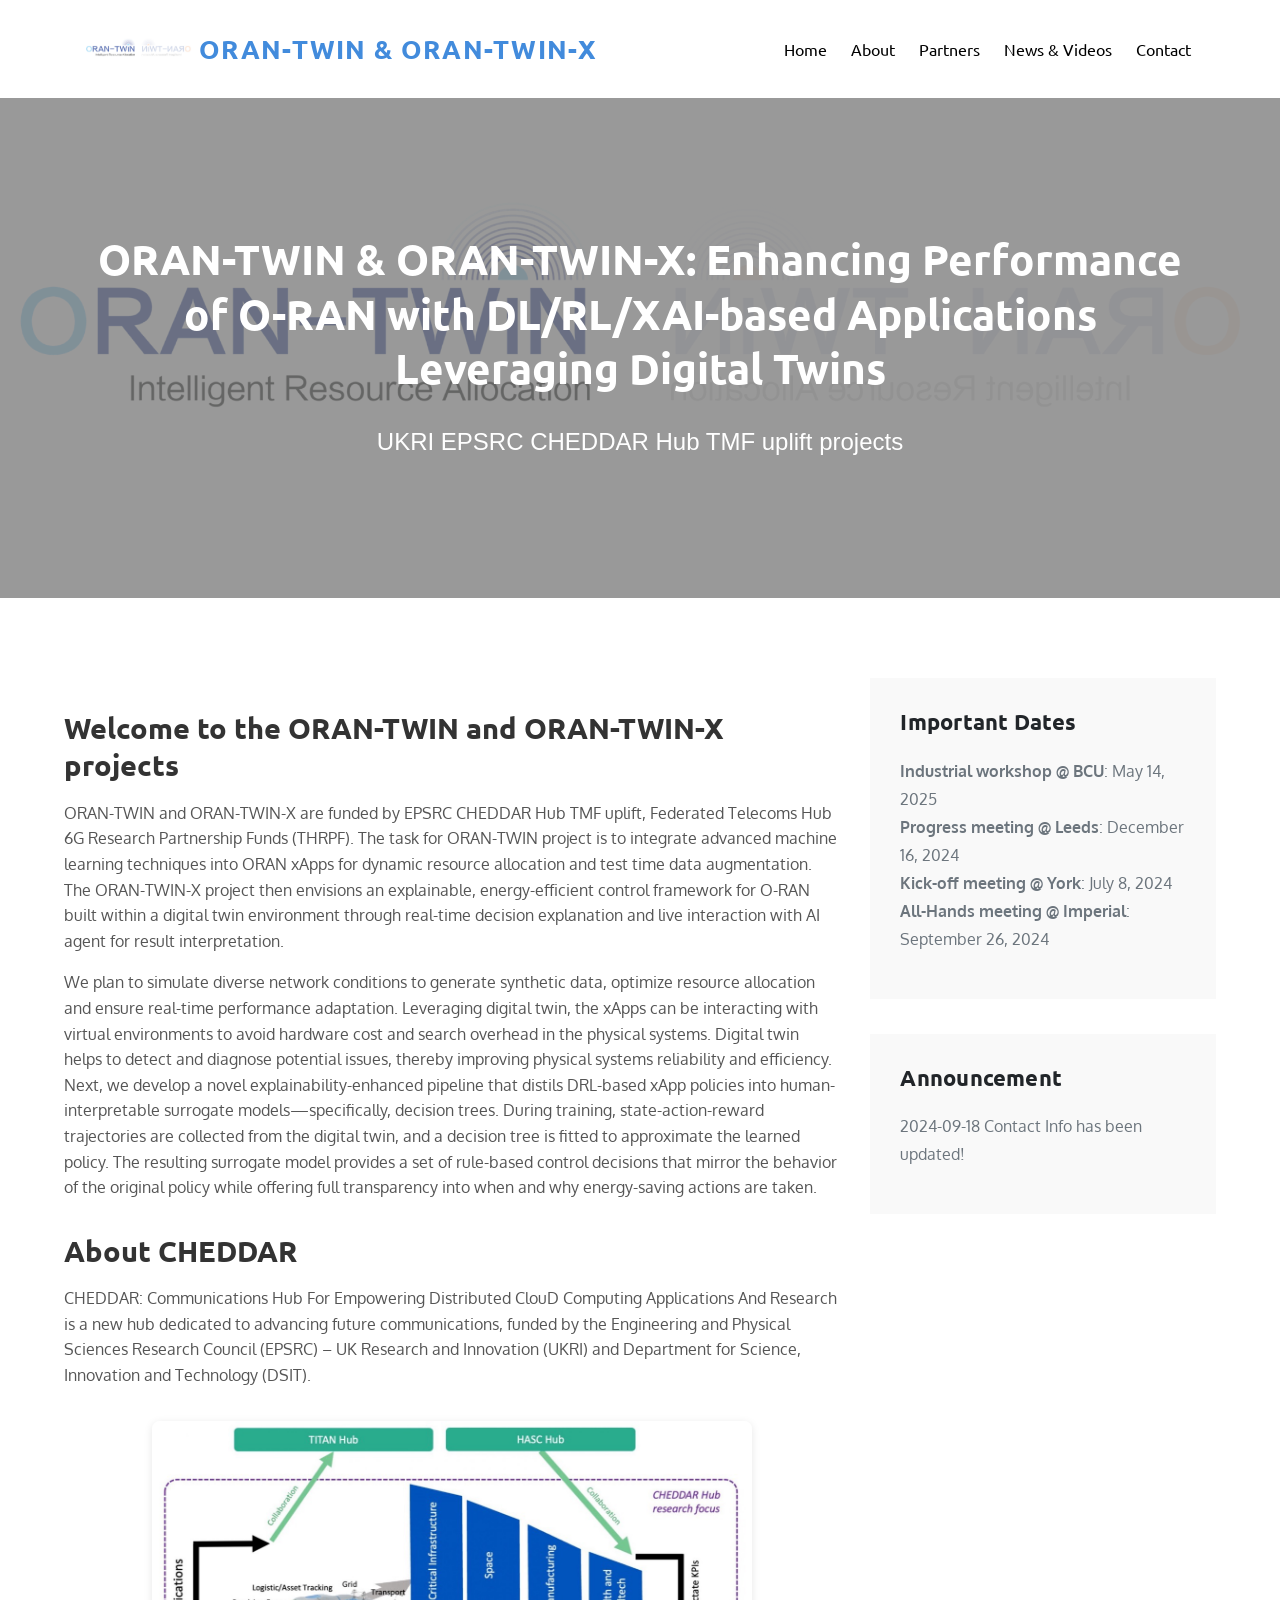
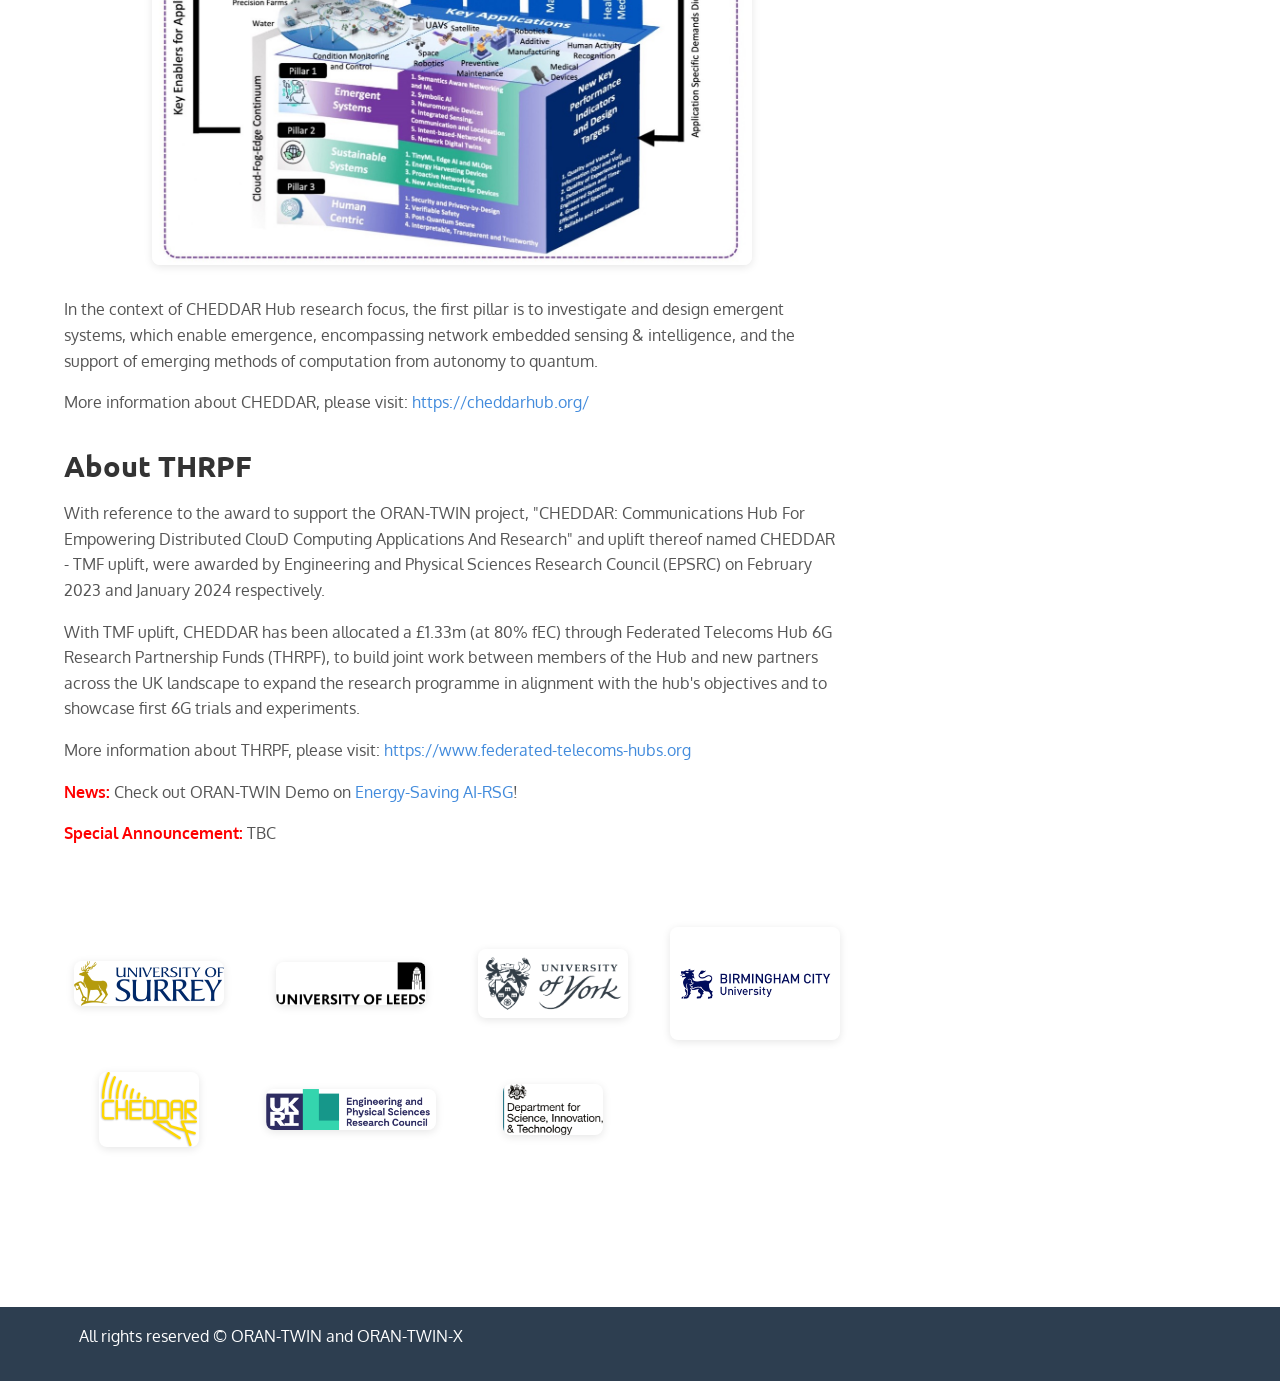
==== index.html @ 0d5f2216 "Update index.html" ====
<!DOCTYPE html>
<html lang="en-US">
<head>
    <meta charset="UTF-8">
    <meta name="viewport" content="width=device-width, initial-scale=1, maximum-scale=5">
    
    <!-- SEO Meta Tags -->
    <title>ORAN-TWIN & ORAN-TWIN-X: Open Radio Access Network Digital Twin Projects</title>
    <meta name="description" content="ORAN-TWIN and ORAN-TWIN-X projects evolve O-RAN performance using DL/RL and XAI based applications with digital twins. Funded by UKRI EPSRC CHEDDAR Hub TMF uplift.">
    <meta name="keywords" content="ORAN-TWIN, ORAN-TWIN-X, O-RAN, Digital Twin, 5G, 6G, Machine Learning, Deep Learning, Explainable AI ">
    <meta name="robots" content="index,follow">
    
    <!-- Open Graph Meta Tags -->
    <meta property="og:title" content="ORAN-TWIN & ORAN-TWIN-X: Open Radio Access Network Digital Twin">
    <meta property="og:description" content="Enhancing Performance of O-RAN with DL/RL and XAI based Applications Leveraging Digital Twins">
    <meta property="og:type" content="website">
    <meta property="og:url" content="https://orantwin.github.io/">
    <meta property="og:image" content="https://orantwin.github.io/images/logo_long.png">
    
    <!-- Twitter Card -->
    <meta name="twitter:card" content="summary_large_image">
    <meta name="twitter:title" content="ORAN-TWIN Project">
    <meta name="twitter:title" content="ORAN-TWIN-X Project">
    <meta name="twitter:description" content="Enhancing Performance of O-RAN with DL/RL and XAI based Applications">
    
    <!-- Preload Critical Resources -->
    <link rel="dns-prefetch" href="https://fonts.googleapis.com">
    <link rel="preload" as="style" href="index_files/styled03b.css">
    
    <!-- Stylesheets -->
    <link rel="stylesheet" href="index_files/style.mind03b.css?ver=5.5.1" media="all">
    <link rel="stylesheet" href="index_files/theme.mind03b.css?ver=5.5.1" media="all">
    <link rel="stylesheet" href="https://fonts.googleapis.com/css?family=Ubuntu:400,500,700|Oxygen:400,700&display=swap" media="all">
    <link rel="stylesheet" href="index_files/all.min1849.css?ver=4.7.0" media="all">
    <link rel="stylesheet" href="index_files/slick-theme.min7db6.css?ver=v2.2.0" media="all">
    <link rel="stylesheet" href="index_files/slick.min.css?ver=v1.8.0" media="all">
    <link rel="stylesheet" href="index_files/blocks.mind03b.css?ver=5.5.1" media="all">
    <link rel="stylesheet" href="index_files/styled03b.css?ver=5.5.1" media="all">
    <link rel="stylesheet" href="css/orantwin-optimized.css" media="all">
    
    <!-- jQuery (load early for dependencies) -->
    <script src="index_files/jquery4a5f.js?ver=1.12.4-wp"></script>
    
    <!-- Custom Styles -->
    <style>
        /* Skip link accessibility */
        .skip-link {
            position: absolute;
            left: -9999px;
            top: 0;
            background: #000;
            color: #fff;
            padding: 1rem 2rem;
            text-decoration: none;
            z-index: 1000;
        }
        
        .skip-link:focus {
            left: 0;
        }
        
        /* Logo grid layout */
        .partner-logos {
            margin: 3rem 0;
        }
        
        .logo-grid {
            display: grid;
            grid-template-columns: repeat(auto-fit, minmax(150px, 1fr));
            gap: 2rem;
            align-items: center;
            justify-items: center;
            padding: 2rem 0;
        }
        
        .logo-grid a {
            display: flex;
            align-items: center;
            justify-content: center;
        }
        
        /* Back to top button */
        .backtotop {
            position: fixed;
            bottom: 20px;
            right: 20px;
            background: #0066cc;
            color: white;
            width: 50px;
            height: 50px;
            border-radius: 50%;
            display: flex;
            align-items: center;
            justify-content: center;
            cursor: pointer;
            transition: opacity 0.3s, transform 0.3s;
            opacity: 0;
            transform: translateY(100px);
            z-index: 1000;
            border: none;
        }
        
        .backtotop.visible {
            opacity: 1;
            transform: translateY(0);
        }
        
        .backtotop:hover {
            background: #0052a3;
            transform: translateY(-5px);
        }
        
        /* Content spacing */
        .entry-content h2 {
            margin-top: 2rem;
            margin-bottom: 1rem;
        }
        
        .entry-content p {
            margin-bottom: 1rem;
            line-height: 1.6;
        }
        
        .entry-content img {
            max-width: 100%;
            height: auto;
        }
        
        /* Mobile responsiveness */
        @media (max-width: 768px) {
            .page-title {
                font-size: 1.5rem !important;
                line-height: 1.3;
            }
            
            .logo-grid {
                grid-template-columns: repeat(2, 1fr);
                gap: 1rem;
            }
            
            .logo-grid img {
                max-width: 100px;
            }
        }
    </style>
</head>

<body class="page-template-default page page-id-58 right-sidebar">
    <div id="page" class="site">
        <a class="skip-link screen-reader-text" href="#content">Skip to content</a>
        
        <!-- Header -->
        <header id="masthead" class="site-header" role="banner">
            <div class="wrapper">
                <div class="site-branding">
                    <div class="site-logo">
                        <img src="images/logo_long_0.png" alt="ORAN-TWIN Logo" height="50">
                    </div>
                    
                    <div id="site-identity">
                        <h1 class="site-title">
                            <a href="index.html" rel="home">ORAN-TWIN & ORAN-TWIN-X</a>
                        </h1>
                    </div>
                </div>
                
<!-- Updated Navigation for all pages -->
<nav id="site-navigation" class="main-navigation" role="navigation" aria-label="Primary Menu">
    <button type="button" class="menu-toggle" aria-label="Toggle navigation menu" aria-expanded="false">
        <span class="icon-bar"></span>
        <span class="icon-bar"></span>
        <span class="icon-bar"></span>
    </button>
    
    <div class="menu-1-container">
        <ul id="primary-menu" class="nav-menu" aria-expanded="false">
            <li class="menu-item">
                <a href="index.html">Home</a>
            </li>
            <li class="menu-item">
                <a href="about.html">About</a>
            </li>
            <li class="menu-item">
                <a href="partners.html">Partners</a>
            </li>
            <li class="menu-item">
                <a href="news.html">News & Videos</a>
            </li>
            <li class="menu-item">
                <a href="contact.html">Contact</a>
            </li>
        </ul>
    </div>
</nav>
            </div>
        </header>
        
        <!-- Main Content -->
        <div id="content" class="site-content">
            <div id="page-site-header" style="background-image: url(images/logo_long.png);">
                <div class="overlay"></div>
                <header class="page-header">
                    <div class="wrapper">
                        <h2 class="page-title">ORAN-TWIN & ORAN-TWIN-X: Enhancing Performance of O-RAN with DL/RL/XAI-based Applications Leveraging Digital Twins</h2>
                        <p style="font-size:24px;color:white; font-family:sans-serif; margin-top: 1rem;">UKRI EPSRC CHEDDAR Hub TMF uplift projects</p>
                    </div>
                </header>
            </div>
            
            <div class="wrapper page-section">
                <div id="primary" class="content-area">
                    <main id="main" class="site-main" role="main">
                        <article id="post-58" class="post-58 page type-page status-publish hentry">
                            <div class="entry-content">
                                <h2><strong>Welcome to the ORAN-TWIN and ORAN-TWIN-X projects</strong></h2>
                                
                                <p>ORAN-TWIN and ORAN-TWIN-X are funded by EPSRC CHEDDAR Hub TMF uplift, Federated Telecoms Hub 6G Research Partnership Funds (THRPF). The task for ORAN-TWIN project is to integrate advanced machine learning techniques into ORAN xApps for dynamic resource allocation and test time data augmentation. The ORAN-TWIN-X project then envisions an explainable, energy-efficient control framework for O-RAN built within a digital twin environment through real-time decision explanation and live interaction with AI agent for result interpretation. </p>
                                
                                <p>We plan to simulate diverse network conditions to generate synthetic data, optimize resource allocation and ensure real-time performance adaptation. Leveraging digital twin, the xApps can be interacting with virtual environments to avoid hardware cost and search overhead in the physical systems. Digital twin helps to detect and diagnose potential issues, thereby improving physical systems reliability and efficiency. Next, we develop a novel explainability-enhanced pipeline that distils DRL-based xApp policies into human-interpretable surrogate models—specifically, decision trees. During training, state-action-reward trajectories are collected from the digital twin, and a decision tree is fitted to approximate the learned policy. The resulting surrogate model provides a set of rule-based control decisions that mirror the behavior of the original policy while offering full transparency into when and why energy-saving actions are taken.</p>
                                
                                <h2><strong>About CHEDDAR</strong></h2>
                                
                                <p>CHEDDAR: Communications Hub For Empowering Distributed ClouD Computing Applications And Research is a new hub dedicated to advancing future communications, funded by the Engineering and Physical Sciences Research Council (EPSRC) – UK Research and Innovation (UKRI) and Department for Science, Innovation and Technology (DSIT).</p>
                                
                                <img src="cheddar/cheddar1.jpg" alt="CHEDDAR Hub Research Focus" loading="lazy" style="display: block; margin: 2rem auto; max-width: 600px; width: 100%; height: auto;">
                                
                                <p>In the context of CHEDDAR Hub research focus, the first pillar is to investigate and design emergent systems, which enable emergence, encompassing network embedded sensing & intelligence, and the support of emerging methods of computation from autonomy to quantum.</p>
                                
                                <p>More information about CHEDDAR, please visit: <a href="https://cheddarhub.org/" target="_blank" rel="noopener noreferrer">https://cheddarhub.org/</a></p>
                                
                                <h2><strong>About THRPF</strong></h2>
                                
                                <p>With reference to the award to support the ORAN-TWIN project, "CHEDDAR: Communications Hub For Empowering Distributed ClouD Computing Applications And Research" and uplift thereof named CHEDDAR - TMF uplift, were awarded by Engineering and Physical Sciences Research Council (EPSRC) on February 2023 and January 2024 respectively.</p>
                                
                                <p>With TMF uplift, CHEDDAR has been allocated a £1.33m (at 80% fEC) through Federated Telecoms Hub 6G Research Partnership Funds (THRPF), to build joint work between members of the Hub and new partners across the UK landscape to expand the research programme in alignment with the hub's objectives and to showcase first 6G trials and experiments.</p>
                                
                                <p>More information about THRPF, please visit: <a href="https://www.federated-telecoms-hubs.org" target="_blank" rel="noopener noreferrer">https://www.federated-telecoms-hubs.org</a></p>
                                
                                <p><span style="color:#FF0000;"><strong>News:</strong></span> Check out ORAN-TWIN Demo on <a href="https://www.youtube.com/watch?v=shP4oSc0MWE">Energy-Saving AI-RSG</a>! </p>
                                
                                <p><span style="color:#FF0000;"><strong>Special Announcement:</strong></span> TBC</p>
                                
                                <!-- Partner Logos -->
                                <section class="partner-logos" aria-label="Partner Organizations and Sponsors">
                                    <div class="logo-grid">
                                        <a href="https://www.surrey.ac.uk/" target="_blank" rel="noopener noreferrer">
                                            <img loading="lazy" src="images/logo_surrey.png" alt="University of Surrey" width="150" height="50">
                                        </a>
                                        <a href="https://www.leeds.ac.uk/" target="_blank" rel="noopener noreferrer">
                                            <img loading="lazy" src="images/logo_leeds.png" alt="University of Leeds" width="150" height="50">
                                        </a>
                                        <a href="https://www.york.ac.uk/" target="_blank" rel="noopener noreferrer">
                                            <img loading="lazy" src="images/logo_york.png" alt="University of York" width="150" height="50">
                                        </a>
                                        <a href="https://www.bcu.ac.uk/" target="_blank" rel="noopener noreferrer">
                                            <img loading="lazy" src="images/logo_bcu.png" alt="Birmingham City University" width="200" height="70">
                                        </a>
                                        <a href="https://cheddarhub.org/" target="_blank" rel="noopener noreferrer">
                                            <img loading="lazy" src="images/logo_cheddar.png" alt="CHEDDAR Hub" width="100" height="30">
                                        </a>
                                        <a href="https://www.ukri.org/councils/epsrc/" target="_blank" rel="noopener noreferrer">
                                            <img loading="lazy" src="images/logo_epsrc.png" alt="EPSRC - Engineering and Physical Sciences Research Council" width="200" height="70">
                                        </a>
                                        <a href="https://www.gov.uk/government/organisations/department-for-science-innovation-and-technology" target="_blank" rel="noopener noreferrer">
                                            <img loading="lazy" src="images/logo_dsit.png" alt="DSIT - Department for Science, Innovation and Technology" width="100" height="30">
                                        </a>
                                    </div>
                                </section>
                            </div>
                        </article>
                    </main>
                </div>
                
                <!-- Sidebar -->
                <aside id="secondary" class="widget-area" role="complementary">
                    <aside id="text-5" class="widget widget_text">
                        <h2 class="widget-title">Important Dates</h2>
                        <div class="textwidget">
                            <p>
                                <strong>Industrial workshop @ BCU</strong>: May 14, 2025<br>
                                <strong>Progress meeting @ Leeds</strong>: December 16, 2024<br>
                                <strong>Kick-off meeting @ York</strong>: July 8, 2024<br>
                                <strong>All-Hands meeting @ Imperial</strong>: September 26, 2024
                            </p>
                        </div>
                    </aside>
                    
                    <aside id="text-6" class="widget widget_text">
                        <h2 class="widget-title">Announcement</h2>
                        <div class="textwidget">
                            <p>2024-09-18 <a href="contact.html">Contact Info</a> has been updated!</p>
                        </div>
                    </aside>
                </aside>
            </div>
        </div>
        
        <!-- Footer -->
        <footer id="colophon" class="site-footer" role="contentinfo">
            <div class="site-info">
                <div class="wrapper">
                    <p class="copy-right">All rights reserved © ORAN-TWIN and ORAN-TWIN-X </p>
                </div>
            </div>
        </footer>
        
        <!-- Back to Top Button -->
        <button class="backtotop" aria-label="Back to top">
            <i class="fas fa-caret-up"></i>
        </button>
    </div>
    
    <!-- Scripts -->
    <script src="index_files/slick.min.js" defer></script>
    <script src="index_files/navigation.min.js" defer></script>
    <script src="index_files/skip-link-focus-fix.min.js" defer></script>
    <script src="index_files/custom.min.js" defer></script>
    <script src="index_files/wp-embed.min.js" defer></script>
    
    <!-- Back to Top functionality -->
    <script>
        // Show/hide back to top button
        window.addEventListener('scroll', function() {
            const backToTop = document.querySelector('.backtotop');
            if (window.scrollY > 300) {
                backToTop.classList.add('visible');
            } else {
                backToTop.classList.remove('visible');
            }
        });
        
        // Scroll to top on click
        document.querySelector('.backtotop').addEventListener('click', function() {
            window.scrollTo({ top: 0, behavior: 'smooth' });
        });
    </script>
</body>
</html>
---- index_files/styled03b.css ----
/*
Theme Name: Creativ University
Theme URI: http://creativthemes.com/downloads/creativ-university/
Author: Creativ Themes
Author URI: http://creativthemes.com/
Description: Creativ University is a clean and modern designed pure responsive WordPress theme. Creativ University is one stop solution for any university or educational institutions. Manage your students, organize lessons, create e-learning network and more. This theme is great for Education Institute, Events, Courses and even Learning Management System.
Version: 1.4
Requires PHP: 5.6
Tested up to: 5.5
License: GNU General Public License v2 or later
License URI: http://www.gnu.org/licenses/gpl-2.0.html
Text Domain: creativ-university
Tags: translation-ready, custom-background, theme-options, custom-menu, threaded-comments, featured-images, footer-widgets, left-sidebar, editor-style, right-sidebar, full-width-template, two-columns, custom-colors, custom-header, custom-logo, blog, entertainment, portfolio

This theme, like WordPress, is licensed under the GPL.
Use it to make something cool, have fun, and share what you've learned with others.

Creativ University is based on Underscores http://underscores.me/, (C) 2012-2016 Automattic, Inc.
Underscores is distributed under the terms of the GNU GPL v2 or later.

Normalizing styles have been helped along thanks to the fine work of
Nicolas Gallagher and Jonathan Neal http://necolas.github.io/normalize.css/
*/

/*--------------------------------------------------------------
>>> TABLE OF CONTENTS:
----------------------------------------------------------------
# Normalize
# Typography
# Elements
# Forms
# Navigation
    ## Links
    ## Menus
# Accessibility
# Alignments
# Clearings
# Widgets
# Content
    ## Posts and pages
    ## Comments
# Infinite scroll
# Layouts and Titles
# Media
    ## Captions
    ## Galleries
# Social Icons
# Breadcrumb List
# Homepage Sections
    ## Featured Slider Section
    ## Featured faq Section
    ## Featured Services Section
    ## Projects Section
    ## Partners Logo Section
    ## Latest News Section
# Footer
# Responsive

--------------------------------------------------------------*/

/*--------------------------------------------------------------
# Normalize
--------------------------------------------------------------*/
html {
    font-family: sans-serif;
    -webkit-text-size-adjust: 100%;
    -ms-text-size-adjust:     100%;
}

body {
    margin: 0;
    font-family: 'Oxygen', sans-serif;
    font-weight: 400;
}

#content {
    position: relative;
}

.boxed-layout,
.frame-layout {
    background-color: #eee;
}

.boxed-layout #page {
    max-width: 1600px;
    width: 90%;
    margin: 0 auto;
    background-color: #fff;
}

.frame-layout #page {
    max-width: 1600px;
    width: 90%;
    margin: 50px auto;
    background-color: #1a1a1a;
}

article,
aside,
details,
figcaption,
figure,
footer,
header,
main,
menu,
nav,
section,
summary {
    display: block;
}

audio,
canvas,
progress,
video {
    display: inline-block;
    vertical-align: baseline;
}

audio:not([controls]) {
    display: none;
    height: 0;
}

[hidden],
template {
    display: none;
}

a {
    background-color: transparent;
}

abbr[title] {
    border-bottom: 1px dotted;
}

b,
strong {
    font-weight: bold;
}

dfn {
}

h1 {
    font-size: 52px;
}

h2 {
    font-size: 42px;
}

h3 {
    font-size: 26px;
}

h4 {
    font-size: 20px;
}

h5 {
    font-size: 18px;
}

h6 {
    font-size: 14px;
}

h1,
h2,
h3,
h4,
h5,
h6 {
    clear: both;
    color: #404040;
    margin: 16px 0;
    line-height: 1.3;
    font-weight: 400;
    font-family: 'Ubuntu', sans-serif;
}

mark {
    background: #ff0;
    color: #111;
}

small {
    font-size: 80%;
}

sub,
sup {
    font-size: 75%;
    line-height: 0;
    position: relative;
    vertical-align: baseline;
}

sup {
    top: -0.5em;
}

sub {
    bottom: -0.25em;
}

img {
    border: 0;
}

figure {
    margin: 1em 40px;
}

hr {
    box-sizing: content-box;
    height: 0;
}

pre {
    overflow: auto;
}

code,
kbd,
pre,
samp {
    font-family: monospace, monospace;
    font-size: 1em;
}

button,
input,
optgroup,
select,
textarea {
    color: inherit;
    font: inherit;
    margin: 0;
}

button {
    overflow: visible;
}

button,
select {
    text-transform: none;
}

button,
html input[type="button"],
input[type="reset"],
input[type="submit"] {
    -webkit-appearance: button;
    cursor: pointer;
}

button[disabled],
html input[disabled] {
    cursor: default;
}

button::-moz-focus-inner,
input::-moz-focus-inner {
    border: 0;
    padding: 0;
}

input {
    line-height: normal;
}

input[type="checkbox"],
input[type="radio"] {
    box-sizing: border-box;
    padding: 0;
}

input[type="number"]::-webkit-inner-spin-button,
input[type="number"]::-webkit-outer-spin-button {
    height: auto;
}

input[type="search"]::-webkit-search-cancel-button,
input[type="search"]::-webkit-search-decoration {
    -webkit-appearance: none;
}

fieldset {
    border: 1px solid #c0c0c0;
    margin: 0 2px;
    padding: 0.35em 0.625em 0.75em;
}

legend {
    border: 0;
    padding: 0;
}

textarea {
    overflow: auto;
}

optgroup {
    font-weight: bold;
}

table {
    border-collapse: collapse;
    border-spacing: 0;
}

#wp-calendar {
    display: table;
    width: 100%;
    margin-bottom: 0;
}
tbody {
    text-align: left;
}

tr {
    border: 1px solid #aaa;
}

td,
th {
    padding: 5px;
    font-weight: 400;
}

td#next {
    text-align: right;
}
/*--------------------------------------------------------------
# Typography
--------------------------------------------------------------*/
body,
button,
input,
select,
textarea {
    color: #6c757d;
    font-size: 16px;
    line-height: 28px;
    word-wrap: break-word;
}
p {
    margin: 0 0 1em;
}
dfn,
cite,
em,
i {
}

blockquote {
    margin: 0 1.5em;
}

address {
    margin: 0 0 1.5em;
}

pre {
    background: #eee;
    font-family: "Courier 10 Pitch", Courier, monospace;
    font-size: 15px;
    font-size: 0.9375rem;
    line-height: 1.6;
    margin-bottom: 1.6em;
    max-width: 100%;
    overflow: auto;
    padding: 1.6em;
}

code,
kbd,
tt,
var {
    font-family: Monaco, Consolas, "Andale Mono", "DejaVu Sans Mono", monospace;
    font-size: 15px;
    font-size: 0.9375rem;
}

abbr,
acronym {
    border-bottom: 1px dotted #666;
    cursor: help;
}

mark,
ins {
    background: #fff9c0;
    text-decoration: none;
}

big {
    font-size: 125%;
}

/*--------------------------------------------------------------
# Elements
--------------------------------------------------------------*/
html {
    box-sizing: border-box;
}

*,
*:before,
*:after { /* Inherit box-sizing to make it easier to change the property for components that leverage other behavior; see http://css-tricks.com/inheriting-box-sizing-probably-slightly-better-best-practice/ */
    box-sizing: inherit;
}

body {
    background: #fff; /* Fallback for when there is no custom background color defined. */
    overflow-x: hidden;
}

blockquote {
    font-size: 18px;
    line-height: 35px;
    position: relative;
    margin: 0;
}
blockquote.alignright {
    padding-right: 0;
    margin-bottom: 14px;
}

hr {
    background-color: #ccc;
    border: 0;
    height: 1px;
    margin-bottom: 1.5em;
}

ul,
ol {
    margin: 0;
    padding-left: 1.5em;
}

ul {
    list-style: disc;
}

ol {
    list-style: decimal;
}

li > ul,
li > ol {
    margin-bottom: 0;
    margin-left: 0.5em;
}

dt {
    font-weight: bold;
    margin-bottom: 1em;
}

dd {
    margin: 0 1.5em 1.5em;
}

img {
    height: auto; /* Make sure images are scaled correctly. */
    max-width: 100%; /* Adhere to container width. */
    vertical-align: middle;
}

figure {
    margin: 0; /* Extra wide images within figure tags don't overflow the content area. */
}

table {
    margin: 0 0 1.5em;
    width: 100%;
    display: inline-block;
}

/*--------------------------------------------------------------
# Forms
--------------------------------------------------------------*/
button,
input[type="button"],
input[type="reset"],
input[type="submit"] {
    color: #fff;
    display: inline-block;
    font-size: 14px;
    font-weight: 500;
    padding: 8px 25px;
    position: relative;
    background-color: #428bdc;
    border: 2px solid #428bdc;
    z-index: 1;
    text-transform: uppercase;
    font-family: 'Ubuntu', sans-serif;
    -webkit-transition: all 0.3s ease-in-out;
    -moz-transition: all 0.3s ease-in-out;
    -ms-transition: all 0.3s ease-in-out;
    -o-transition: all 0.3s ease-in-out;
    transition: all 0.3s ease-in-out;
}

button:hover,
input[type="button"]:hover,
input[type="reset"]:hover,
input[type="submit"]:hover {
    color: #fff;
    background-color: #000;
    border-color: #000;
}

button:focus,
input[type="button"]:focus,
input[type="reset"]:focus,
input[type="submit"]:focus,
button:active,
input[type="button"]:active,
input[type="reset"]:active,
input[type="submit"]:active {
    color: #fff;
    background-color: #000;
    border-color: #000;
    outline: thin dotted #000;
}

input[type="text"],
input[type="email"],
input[type="url"],
input[type="password"],
input[type="search"],
input[type="number"],
input[type="tel"],
input[type="range"],
input[type="date"],
input[type="month"],
input[type="week"],
input[type="time"],
input[type="datetime"],
input[type="datetime-local"],
input[type="color"],
textarea {
    color: #6c757d;
    border: 1px solid #ebebeb;
    background-color: #f9f9f9;
    border-radius: 0;
    padding: 12px;
}

select {
    border: 1px solid #ccc;
}

input[type="text"]:focus,
input[type="email"]:focus,
input[type="url"]:focus,
input[type="password"]:focus,
input[type="search"]:focus,
input[type="number"]:focus,
input[type="tel"]:focus,
input[type="range"]:focus,
input[type="date"]:focus,
input[type="month"]:focus,
input[type="week"]:focus,
input[type="time"]:focus,
input[type="datetime"]:focus,
input[type="datetime-local"]:focus,
input[type="color"]:focus,
textarea:focus {
    color: #6c757d;
    outline: thin dotted;
}

textarea {
    width: 100%;
}
#respond input[type="checkbox"] {
    min-height: auto;
    height: auto;
    float: left;
    margin-right: 10px;
    width: auto;
}
#respond .comment-form-cookies-consent label {
    display: table;
    margin: 0;
    line-height: 1;
}
#commentform .comment-form-cookies-consent {
    clear: both;
    display: inline-block;
    width: 100%;
    margin-top: 25px;
    margin-bottom: 0;
}
p.form-submit {
    clear: both;
    display: inline-block;
    position: relative;
}
.comment-notes {
    font-size: 14px;
    margin-top: 0;
}
#respond label {
    margin-bottom: 15px;
    display: block;
}
#respond input[type="text"],
#respond input[type="email"],
#respond input[type="url"] {
    width: 100%;
}
#commentform p {    
    margin-bottom: 21px;
}
#commentform p.comment-form-comment {
    margin-bottom: 0;
}
#commentform p.form-submit {
    margin: 21px 0 0;
}
#comments {
    margin: 60px 0 0;
}
#respond {
    margin-top: 50px;
}
.logged-in-as a {
    color: #428bdc;
}
.logged-in-as a:hover,
.logged-in-as a:focus {
    color: #000;
}
/*--------------------------------------------------------------
# Navigation
--------------------------------------------------------------*/
/*--------------------------------------------------------------
## Links
--------------------------------------------------------------*/
a {
    color: #428bdc;
    text-decoration: none;
}

a:hover,
a:focus,
a:active {
    color: #000;
}

a:focus {
    outline: thin dotted;
}

/*--------------------------------------------------------------
## Menus
--------------------------------------------------------------*/
#top-bar {
    padding: 5px 0;
    background-color: #428bdc;
}
#top-bar .widget {
    text-align: center;
    margin-bottom: 0;
    font-size: 16px;
}
#top-bar .widget + .widget {
    margin-top: 15px;
}
.widget_address_block ul {
    list-style: none;
    margin: 0;
    padding: 0;
}
.widget_address_block ul li {
    display: inline-block;
}
.widget_address_block ul li i {
    margin-right: 8px;
}
#top-bar .widget_address_block ul li {
    color: #fff;
    margin-right: 30px;
    font-family: 'Ubuntu', sans-serif;
}
#top-bar .widget_address_block ul li a {
    color: #fff;
}
#top-bar .widget_address_block ul li a:hover,
#top-bar .widget_address_block ul li a:focus {
    opacity: 0.8;
}
#top-bar .widget ul li:not(:last-child) {
    margin-bottom: 0;
}
#masthead {
    padding: 20px 0;
    position: relative;
    z-index: 3000;
    background-color: #fff;
    -webkit-transition: all 0.3s ease-in-out;
    -moz-transition: all 0.3s ease-in-out;
    -ms-transition: all 0.3s ease-in-out;
    -o-transition: all 0.3s ease-in-out;
    transition: all 0.3s ease-in-out;
}
.site-branding {
    float: left;
    padding: 10px 0;
    display: flex;
    align-items: center;
    justify-content: center;
    -webkit-transition: all 0.3s ease-in-out;
    -moz-transition: all 0.3s ease-in-out;
    -ms-transition: all 0.3s ease-in-out;
    -o-transition: all 0.3s ease-in-out;
    transition: all 0.3s ease-in-out;
}
.site-logo, 
#site-identity {
    display: inline-block;
    vertical-align: middle;
}
.site-title {
    font-size: 26px;
    margin: 0;
    font-weight: 600;
    letter-spacing: 0.05em;
    line-height: 1.3;
    font-family: 'Ubuntu', sans-serif;
}
.site-title a {
    color: #428bdc;
    -webkit-transition: all 0.3s ease-in-out;
    -moz-transition: all 0.3s ease-in-out;
    -ms-transition: all 0.3s ease-in-out;
    -o-transition: all 0.3s ease-in-out;
    transition: all 0.3s ease-in-out;
}
.site-title a:hover,
.site-title a:focus {
    opacity: 0.8;
}
.site-description {
    margin: 0;
    line-height: 1.3;
    color: #444;
    letter-spacing: 0.05em;
    font-family: 'Ubuntu', sans-serif;
}
.site-logo a {
    display: block;
    margin-right: 15px;
}
.site-logo img {
    max-height: 38px;
    width: auto;
}
.main-navigation {
    display: block;
    position: relative;
    float: right;
}
.main-navigation ul ul {
    background-color: #fff;
    text-align: left;
    padding: 0;
}
.main-navigation ul ul li a {
    padding: 15px;
}
.main-navigation ul ul a:after {
    float: right;
}
.main-navigation ul {
    display: none;
    list-style: none;
    margin: 0;
    padding-left: 0;
}
.main-navigation li {
    position: relative;
}
.main-navigation ul.nav-menu > li > a {
    color: #000;
}
.main-navigation ul.nav-menu > li:hover > a,
.main-navigation ul.nav-menu > li.focus > a,
.main-navigation ul.nav-menu > li > a:hover,
.main-navigation ul.nav-menu > li > a:focus {
    color: #428bdc;
}
.main-navigation form.search-form input {
    background-color: #111;
    border-color: #111;
    color: #111;
    font-weight: 400;
}
.main-navigation a {
    display: block;
    color: #000;
    font-size: 16px;
    font-weight: 400;
    padding: 15px 10px;
    font-family: 'Ubuntu', sans-serif;
    -webkit-transition: all 0.1s ease-in-out;
    -moz-transition: all 0.1s ease-in-out;
    -ms-transition: all 0.1s ease-in-out;
    -o-transition: all 0.1s ease-in-out;
    transition: all 0.1s ease-in-out;
}
.main-navigation ul ul {
    float: left;
    position: absolute;
    top: 100%;
    left: -999em;
    z-index: 99999;
}
.main-navigation ul ul ul {
    left: -999em;
    top: 0;
}
.main-navigation ul ul a {
    width: 225px;
}
.main-navigation ul.nav-menu .current_page_item > a,
.main-navigation ul.nav-menu .current-menu-item > a,
.main-navigation ul.nav-menu .current_page_ancestor > a,
.main-navigation ul.nav-menu .current-menu-ancestor > a {
    color: #428bdc;
}
.main-navigation ul#primary-menu > li:before {
    background-color: #428bdc;
    color: #fff;
    width: 46px;
    height: 46px;
    line-height: 46px;
    display: inline-block;
    text-align: center;
    border-radius: 50%;
}
.main-navigation ul#primary-menu ul li:before {
    display: none;
}
form.search-form {
    width: 100%;
    max-width: 100%;
    position: relative;
}
.main-navigation form.search-form {
    min-width: 320px;
}
input.search-field {
    height: 45px;
    border-radius: 0;
    padding: 0 50px 0 15px;
    width: 100%;
}
.menu-toggle {
    border-radius: 0;
    font-size: 16px;
    margin: auto;
    display: block;
    height: 80px;
    position: relative;
    background-color: transparent;
    min-width: 64px;
    border: none;
    margin-right: -15px;
}
.menu-toggle:hover {
    background-color: transparent;
}
.menu-toggle:focus {
    background-color: #428bdc;
}
.menu-toggle:focus span {
    background-color: #fff;
}
.menu-toggle span {
    width: 30px;
    height: 2px;
    display: block;
    background-color: #000;
    margin: 7px 0;
}
.menu-label {
    float: right;
    color: #111;
    padding: 7px 0 0 10px;
    display: none;
}
button.dropdown-toggle {
    padding: 0;
    position: absolute;
    top: 0;
    right: 0;
    z-index: 10;
    background-color: transparent;
    color: #000;
    border: none;
    width: 45px;
    height: 57px;
    line-height: 50px;
    border-radius: 0;
}
button.dropdown-toggle.active i {
    transform: rotate(-180deg);
    transform-origin: center;
}
.site-main .comment-navigation,
.site-main .posts-navigation,
.site-main .post-navigation {
    margin: 0;
    overflow: hidden;
}
.nav-links .nav-previous a:before,
.nav-links .nav-next a:after {
    content: "\f0d9";
    font-family: 'Font Awesome 5 Free';
    font-weight: 900;
    margin-right: 10px;
    font-size: 18px;
    position: relative;
    top: 1px;
}
.nav-links .nav-next a:after {
    content: "\f0da";
    margin-left: 10px;
    margin-right: 0;
}
.comment-navigation .nav-previous,
.posts-navigation .nav-previous,
.post-navigation .nav-previous {
    float: left;
    width: 50%;
    position: relative;
    text-align: left;
}

.comment-navigation .nav-next,
.posts-navigation .nav-next,
.post-navigation .nav-next {
    float: right;
    text-align: right;
    width: 50%;
    position: relative;
}
.post-navigation a, 
.posts-navigation a {
    font-weight: 400;
    display: block;
    color: #212529;
}
.post-navigation a:hover, 
.posts-navigation a:hover,
.post-navigation a:focus, 
.posts-navigation a:focus {
    color: #428bdc;
}
.post-navigation, 
.posts-navigation {
    padding: 0;
    position: relative;
}
.pagination .page-numbers,
.pagination .page-numbers.dots:hover,
.pagination .page-numbers.dots:focus {
    text-align: center;
    line-height: 35px;
    width: 35px;
    height: 35px;
    display: inline-block;
    margin-right: 5px;
    color: #428bdc;
    background-color: #ffe2cf;
}
.pagination .page-numbers.current,
.pagination .page-numbers:hover,
.pagination .page-numbers:focus {
    color: #fff;
    background-color: #428bdc;
}
.pagination .page-numbers.prev,
.pagination .page-numbers.next {
    margin-right: 25px;
    width: auto;
    height: auto;
    position: relative;
    top: 2px;
    background-color: transparent;
    color: #428bdc;
}
.pagination .page-numbers.prev:hover, 
.pagination .page-numbers.next:hover,
.pagination .page-numbers.prev:focus, 
.pagination .page-numbers.next:focus {
    color: #111;
    background-color: transparent;
}
.pagination .page-numbers.next {
    margin-left: 18px;
    margin-right: 0;
    background-color: transparent;
}
.nav-previous span {
    padding-left: 30px;
    float: left;
    text-align: left;
}
.nav-next span {
    padding-right: 30px;
    float: right;
    text-align: right;
}
.post-navigation span,
.posts-navigation span {
    display: table;
}
/*--------------------------------------------------------------
# Accessibility
--------------------------------------------------------------*/
/* Text meant only for screen readers. */
.screen-reader-text {
    clip: rect(1px, 1px, 1px, 1px);
    position: absolute !important;
    height: 1px;
    width: 1px;
    overflow: hidden;
    word-wrap: normal !important; /* Many screen reader and browser combinations announce broken words as they would appear visually. */
}

.screen-reader-text:focus {
    background-color: #f1f1f1;
    border-radius: 3px;
    box-shadow: 0 0 2px 2px rgba(0, 0, 0, 0.6);
    clip: auto !important;
    color: #21759b;
    display: block;
    font-size: 14px;
    font-size: 0.875rem;
    font-weight: bold;
    height: auto;
    left: 5px;
    line-height: normal;
    padding: 15px 23px 14px;
    text-decoration: none;
    top: 5px;
    width: auto;
    z-index: 100000; /* Above WP toolbar. */
}

/* Do not show the outline on the skip link target. */
#content[tabindex="-1"]:focus {
    outline: 0;
}

/*--------------------------------------------------------------
# Alignments
--------------------------------------------------------------*/
.alignleft {
    display: inline;
    float: left;
    margin-right: 1.5em;
}

.alignright {
    display: inline;
    float: right;
    margin-left: 1.5em;
}

.aligncenter {
    clear: both;
    display: block;
    margin-left: auto;
    margin-right: auto;
}

/*--------------------------------------------------------------
# Clearings
--------------------------------------------------------------*/
.clear:before,
.clear:after,
.entry-content:before,
.entry-content:after,
.comment-content:before,
.comment-content:after,
.site-header:before,
.site-header:after,
.site-content:before,
.site-content:after,
.site-footer:before,
.site-footer:after,
.footer-widgets-area:before,
.footer-widgets-area:after,
.wrapper:before,
.wrapper:after,
#latest-posts article:before,
#latest-posts article:after,
.widget:before,
.widget:after,
.posts-wrapper:before,
.posts-wrapper:after,
.services-items-wrapper:before,
.services-items-wrapper:after {
    content: "";
    display: table;
    table-layout: fixed;
}

.clear:after,
.entry-content:after,
.comment-content:after,
.site-header:after,
.site-content:after,
.site-footer:after,
.footer-widgets-area:before,
.footer-widgets-area:after,
.wrapper:before,
.wrapper:after,
#latest-posts article:before,
#latest-posts article:after,
.widget:before,
.widget:after,
.posts-wrapper:before,
.posts-wrapper:after,
#author-section:before,
#author-section:after,
.services-items-wrapper:before,
.services-items-wrapper:after {
    clear: both;
}

/*--------------------------------------------------------------
# Widgets
--------------------------------------------------------------*/
.widget {
    margin: 0 0 1.3em;
}
.widget:last-child {
    margin-bottom: 0;
}
#colophon .widget {
    margin: 0 0 40px;
}
#colophon .widget.widget_text {
    margin-bottom: 20px;
}
#colophon .widget:last-child {
    margin-bottom: 0;
}

/* Make sure select elements fit in widgets. */
.widget select {
    max-width: 100%;
    padding: 10px;
    border: none;
    width: 100%;
    max-width: 300px;
}

.widget input {
    height: 40px;
    border-radius: 0;
    padding: 0 15px;
    border: none;
}

form.search-form button.search-submit {
    height: 45px;
    line-height: 30px;
    position: absolute;
    right: 0;
    top: 0;
    background-color: transparent;
    border: none;
    width: 45px;
    border-radius: 0;
    padding: 0;
}
.widget_search form.search-form button.search-submit {
    width: 50px;
    color: #fff;
    background-color: #428bdc;
    font-size: 16px;
    line-height: 1;
    height: 50px;
    padding: 0;
    -webkit-transition: all 0.3s ease-in-out;
    -moz-transition: all 0.3s ease-in-out;
    -ms-transition: all 0.3s ease-in-out;
    -o-transition: all 0.3s ease-in-out;
    transition: all 0.3s ease-in-out;
}
.widget_search form.search-form button.search-submit:hover,
.widget_search form.search-form button.search-submit:focus {
    background-color: #428bdc;
}
.widget_search form.search-form input[type="search"] {
    padding: 0 55px 0 15px;
    height: 50px;
    background-color: #fff;
    color: #000;
    border: none;
}
.widget_search form.search-form input[type="search"]:focus {
    border-color: #428bdc;
}
form.search-form {
    position: relative;
}

form.search-form input {
    width: 100%;
    padding: 0 40px 0 15px;
    font-weight: 300;
}

#wp-calendar tbody td {
    text-align: center;
}

#wp-calendar caption {
    margin-bottom: 15px;
    font-weight: 600;
}

.widget-title {
    font-size: 18px;
    margin: 0 0 32px;
    color: #fff;
}

.widget li:not(:last-child) {
    margin-bottom: 10px;
}

.widget_instagram ul {
    list-style: none;
    margin: -5px;
    padding: 0;
}
.widget.widget_instagram li {
    margin: 0;
    padding: 5px;
}
.widget_instagram .col-1 li {
    width: 100%;
    float: none;
}
.widget_instagram .col-2 li {
    width: 50%;
    float: left;
}
.widget_instagram .col-3 li {
    width: 33.33%;
    float: left;
}
.widget_instagram .col-4 li {
    width: 25%;
    float: left;
}
.widget_instagram .col-5 li {
    width: 20%;
    float: left;
}
.widget_instagram li img {
    width: 100%;
}
#secondary .widget-title,
#secondary .widgettitle {
    font-size: 22px;
    font-weight: 600;
    margin-bottom: 20px;
    color: #212529;
    letter-spacing: 0.01em;
}
#secondary a {
    color: #6c757d;
    font-weight: 400;
}
#secondary a:hover,
#secondary a:focus {
    color: #428bdc;
}
#secondary .widget:not(:last-child) {
    margin-bottom: 35px;
}
#secondary .widget {
    background-color: #f9f9f9;
    padding: 30px;
}
.jetpack_subscription_widget form {
    position: relative;
}
.jetpack_subscription_widget input[type="email"] {
    width: 100%;
    min-height: 65px;
    padding: 15px 160px 15px 20px;
    background-color: #e7f4fb;
    border-color: #e7f4fb;
}
.jetpack_subscription_widget input[type="submit"] {
    min-width: 100px;
    text-align: center;
    background-color: #0287d2;
    border-radius: 0;
    min-height: 50px;
    padding: 11px 30px;
    position: absolute;
    top: 0;
    right: 0;
    font-weight: 500;
    font-size: 14px;
    border: none;
    -webkit-transition: all 0.3s ease-in-out;
    -moz-transition: all 0.3s ease-in-out;
    -ms-transition: all 0.3s ease-in-out;
    -o-transition: all 0.3s ease-in-out;
    transition: all 0.3s ease-in-out;
}
.jetpack_subscription_widget input[type="submit"]:hover,
.jetpack_subscription_widget input[type="submit"]:focus {
    background-color: #428bdc;
}
.jetpack_subscription_widget #subscribe-text {
    display: inline-block;
}
.jetpack_subscription_widget #subscribe-text p {
    margin-top: 0;
    line-height: 25px;
}
.jetpack_subscription_widget #subscribe-submit {
    display: inline-block;
    margin: 0;
    position: relative;
}
.widget_popular_post ul,
.widget_latest_post ul {
    padding: 0;
    margin: 0;
    list-style: none;
    clear: both;
    display: table;
}
.widget.widget_popular_post ul li,
.widget.widget_latest_post ul li {
    clear: both;
    margin-bottom: 20px;
    display: inline-block;
    width: 100%;
}
.widget.widget_popular_post ul li:last-child,
.widget.widget_latest_post ul li:last-child {
    margin-bottom: 0;
    padding-bottom: 0;
    border-bottom: none;
}
.widget_popular_post h3,
.widget_latest_post h3 {
    font-size: 16px;
    line-height: 1.5;
    display: table-row;
    letter-spacing: 0.01em;
}
.widget_popular_post h3 a,
.widget_latest_post h3 a {
    display: block;
}
.widget_popular_post time,
.widget_latest_post time {
    margin-top: 5px;
    display: inline-block;
    font-size: 14px;
    font-weight: 400;
}
.widget_popular_post h3 a,
.widget_popular_post a:hover time,
.widget_popular_post a:focus time,
.widget_latest_post h3 a,
.widget_latest_post a:hover time,
.widget_latest_post a:focus time {
    color: #111;
}
.widget_popular_post h3 a:hover,
.widget_popular_post h3 a:focus,
.widget_popular_post a:hover time,
.widget_popular_post a:focus time,
.widget_latest_post h3 a:hover,
.widget_latest_post h3 a:focus,
.widget_latest_post a:hover time,
.widget_latest_post a:focus time {
    color: #428bdc;
}
.widget_popular_post a time,
.widget_popular_post time,
.widget_latest_post a time,
.widget_latest_post time {
    color: #929292;
    font-weight: 500;
}
.widget_popular_post img,
.widget_latest_post img {
    max-width: 95px;
    width: 95px;
    height: 95px;
    float: left;
    margin-right: 14px;
}
#secondary .jetpack_subscription_widget input[type="email"] {
    height: 50px;
    min-height: auto;
    background-color: #fff;
    border-color: #fff;
    padding: 15px 18px;
}
#secondary .jetpack_subscription_widget input[type="submit"] {
    position: relative;
    margin: auto;
    min-height: 50px;
    border-radius: 0;
    background-color: #111;
    min-width: 151px;
    margin: 0;
    text-transform: uppercase;
}
.jetpack_subscription_widget #subscribe-submit:after {
    content: "";
    border-left: 10px solid transparent;
    border-right: 10px solid transparent;
    border-bottom: 10px solid #f2f2f2;
    position: absolute;
    bottom: 0;
    right: -10px;
}
.site-footer .jetpack_subscription_widget #subscribe-submit:after {
    border-bottom-color: #fff;
}
#secondary .jetpack_subscription_widget input[type="submit"]:hover,
#secondary .jetpack_subscription_widget input[type="submit"]:focus {
    background-color: #428bdc;
}
#colophon .social-icons {
    margin-left: -15px;
}
#secondary p#subscribe-email {
    margin-top: 0;
}
#secondary ul {
    margin: 0;
    padding: 0;
    list-style: none;
}
#secondary .widget .social-icons {
    text-align: center;
    margin-top: -10px;
}
.widget_contact_info ul {
    margin: 0;
    padding: 0;
    list-style: none;
}
/*--------------------------------------------------------------
# Content
--------------------------------------------------------------*/
/*--------------------------------------------------------------
## Posts and pages
--------------------------------------------------------------*/
.sticky {
    display: block;
}
.hentry {
    margin: 0;
}

.updated:not(.published) {
    display: none;
}

.single .byline,
.group-blog .byline {
    display: inline;
}

.page-content,
.entry-content,
.entry-summary {
    margin: 0;
}

.author img {
    border-radius: 50%;
    display: block;
    text-align: center;
    margin: 20px auto;
}
.page-header span.posted-on {
    margin-bottom: 12px;
    display: inline-block;
    width: 100%;
}
.page-links {
    clear: both;
    margin: 0 0 1.5em;
}
.page-header span.author-name {
    display: block;
    font-size: 16px;
    font-weight: 500;
    line-height: 1;
    color: #111;
}
.page-header small {
    font-size: 12px;
    color: #428bdc;
}
nav.navigation.pagination {
    margin-top: 50px;
    clear: both;
    display: inline-block;
    width: 100%;
    margin-left: auto;
    margin-right: auto;
    text-align: center;
}
.posts-wrapper.blog-posts .featured-image {
    position: relative;
}
.posts-wrapper.col-3 article:nth-child(3n) {
    border-right: 1px solid #e4e4e4;
}
.blog-posts .post-categories {
    position: absolute;
    bottom: 0;
    left: 0;
    background-color: #428bdc;
    padding: 0 15px;
    color: #fff;
}
.cat-links a:not(:last-child):after {
    content: ",";
}
.post-categories a {
    color: #428bdc;
    font-size: 14px;
    text-transform: uppercase;
    font-weight: bold;
}
.blog-posts .post-categories a {
    color: #fff;
}
.blog-posts .post-categories a:hover,
.blog-posts .post-categories a:focus {
    color: #eee;
}
.post-categories a:hover,
.post-categories a:focus {
    color: #428bdc;
}
.tags-links {
    margin-bottom: 50px;
    display: inline-block;
}
.tags-links span {
    margin: 0 8px 8px 0;
}
.tags-links a {
    border: 1px solid #428bdc;
    display: inline-block;
    padding: 5px 8px;
    color: #fff;
    line-height: 1;
    font-size: 14px;
    background-color: #428bdc;
}
.tags-links a:hover,
.tags-links a:focus {
    border-color: #000;
    background-color: #000;
    color: #fff;
}
.entry-meta .cat-links:before,
span.comments-link a:before {
    content: "\f017";
    font-family: 'Font Awesome 5 Free';
    font-weight: 900;
    margin-right: 5px;
}
.entry-meta .cat-links:before {
    content: "\f02c";
}
span.comments-link a:before {
    content: "\f086";
}
.single-post .site-main .comment-navigation, 
.single-post .site-main .posts-navigation, 
.single-post .site-main .post-navigation {
    margin-bottom: 0;
}
.navigation.post-navigation,
.navigation.posts-navigation {
    padding: 15px;
    margin-top: 30px;
    background-color: #f9f9f9;
}
.post-navigation .previous-article span span,
.posts-navigation .previous-article span span,
.post-navigation .next-article span span,
.posts-navigation .next-article span span {
    display: block;
}
.post-navigation span.previous-article b,
.post-navigations span.previous-article b,
.post-navigation span.next-article b,
.post-navigations span.next-article b {
    font-size: 22px;
    font-weight: 600;
    margin-bottom: 10px;
    display: inline-block;
    width: 100%;
}
.post-navigation span.previous-article,
.post-navigations span.previous-article {
    display: table;
}
.error-404.not-found {
    max-width: 600px;
}
.error-404.not-found .page-title {
    font-size: 38px;
}
.no-sidebar #secondary {
    display: none;
}
/*--------------------------------------------------------------
## Comments
--------------------------------------------------------------*/
.comment-content a {
    word-wrap: break-word;
}

.bypostauthor {
    display: block;
}

#reply-title,
.comments-title {
    font-size: 42px;
    margin: 0;
}
.comments-title,
#reply-title {
    margin-bottom: 30px;
    font-size: 32px;
    font-weight: 600;
}
ul.post-categories li:after {
    content: ",";
}
ul.post-categories li:last-child:after {
    display: none;
}
ol.comment-list {
    padding: 0;
    margin: 0 0 30px;
    list-style: none;
}
#comments ol {
    list-style: none;
    margin-left: 0;
    padding: 0;
}
#comments ol.comment-list {
    padding-top: 35px;
    position: relative;
    overflow: hidden;
}
#comments ol.children {
    margin-left: 120px;
}
.says {
    display: none;
}
.comment-meta img {
    width: 85px;
    height: 85px;
    float: left;
    border-radius: 50%;
    margin-right: 20px;
}
#comments time:before {
    display: none;
}
.comment-body {
    position: relative;
    background-color: #f6f6f6;
    padding: 25px;
}
.reply {
    padding-left: 105px;
}
#comments article {
    margin-bottom: 30px;
    clear: both;
    border-bottom: 1px solid rgba(255, 255, 255, 0.20);
}
#comments ol.comment-list > li:last-child article:last-child,
#comments ol.comment-list > li:last-child {
    border-bottom: none;
}
#comments ol.comment-list > li {
    padding-top: 49px;
}
#comments ol.comment-list > li:first-child {
    padding-top: 0;
}
#comments ol.comment-list > li article:last-child .reply {
    border-bottom: none;
    padding-bottom: 0;
}
.reply a {
    color: #fff;
    display: inline-block;
    font-size: 14px;
    font-weight: 500;
    padding: 2px 15px;
    position: relative;
    background-color: #428bdc;
    border: 2px solid #428bdc;
    z-index: 1;
    text-transform: uppercase;
    font-family: 'Ubuntu', sans-serif;
    -webkit-transition: all 0.3s ease-in-out;
    -moz-transition: all 0.3s ease-in-out;
    -ms-transition: all 0.3s ease-in-out;
    -o-transition: all 0.3s ease-in-out;
    transition: all 0.3s ease-in-out;
}
.reply a:hover,
.reply a:focus {
    color: #fff;
    background-color: #000;
    border-color: #000;
}
.comment-meta .url,
.comment-meta .fn {
    display: inline-block;
    color: #6c757d;
    font-size: 16px;
    font-weight: 600;
}
.comment-meta .url:hover,
.comment-meta .url:focus {
    color: #428bdc;
}
.comment-metadata a,
.comment-metadata a time {
    color: #6c757d;
}
.comment-metadata a,
.comment-metadata time {
    font-size: 14px;
}
.comment-metadata a:hover,
.comment-metadata a:focus,
.comment-metadata a:hover time,
.comment-metadata a:focus time {
    color: #428bdc;
}
.comment-metadata time {
    font-weight: 500;
}
.comment-metadata {
    display: block;
    margin-bottom: 10px;
}
.comment-content {
    margin-bottom: 10px;
    margin-top: 0;
    padding-left: 105px;
}
.comment-content p {
    font-weight: 400;
    margin-bottom: 1em;
}
/*--------------------------------------------------------------
# Infinite scroll
--------------------------------------------------------------*/
/* Globally hidden elements when Infinite Scroll is supported and in use. */
.infinite-scroll .posts-navigation, /* Older / Newer Posts Navigation (always hidden) */
.infinite-scroll.neverending .site-footer { /* Theme Footer (when set to scrolling) */
    display: none;
}

/* When Infinite Scroll has reached its end we need to re-display elements that were hidden (via .neverending) before. */
.infinity-end.neverending .site-footer {
    display: block;
}

/*--------------------------------------------------------------
# Layouts and titles
--------------------------------------------------------------*/
section {
    position: relative;
}
.relative {
    display: block;
    position: relative;
}
.relative:before,
.relative:after {
    content: "";
    display: table;
    clear: both;
}
.entry-content {
    margin-top: 0;
}
.wrapper {
    width: 90%;
    max-width: 1200px;
    margin: 0 auto;
    padding-left: 15px;
    padding-right: 15px;
}
.page-section {
    padding: 60px 0;
}
.entry-title,
.section-title {
    font-size: 32px;
    margin: 0 0 15px;
    word-wrap: break-word;
}
.section-title {
    font-size: 32px;
    margin-bottom: 0;
    color: #404040;
    text-transform: uppercase;
    font-weight: bold;
    letter-spacing: 1px;
}
.section-header {
    margin-bottom: 50px;
    text-align: center;
}
.section-subtitle {
    max-width: 550px;
    margin: 0 auto;
    text-align: center;
}
.section-title + .section-subtitle {
    margin-top: 8px;
}
.section-icon {
    display: block;
    margin-bottom: 15px;
}
.section-icon i {
    color: #fff;
    font-size: 34px;
    width: 70px;
    height: 70px;
    display: inline-block;
    border-radius: 70px;
    line-height: 70px;
    background-color: #428bdc;
    text-align: center;
}
.overlay {
    background-color: #000;
    position: absolute;
    top: 0;
    left: 0;
    width: 100%;
    height: 100%;
    opacity: 0.2;
}
.align-left {
    text-align: left;
}
.align-center {
    text-align: center;
}
.align-right {
    text-align: right;
}
.btn {
    color: #fff;
    display: inline-block;
    font-size: 14px;
    font-weight: 500;
    padding: 8px 25px;
    position: relative;
    background-color: #428bdc;
    border: 2px solid #428bdc;
    z-index: 1;
    text-transform: uppercase;
    font-family: 'Ubuntu', sans-serif;
    -webkit-transition: all 0.3s ease-in-out;
    -moz-transition: all 0.3s ease-in-out;
    -ms-transition: all 0.3s ease-in-out;
    -o-transition: all 0.3s ease-in-out;
    transition: all 0.3s ease-in-out;
}
.btn:hover,
.btn:focus {
    color: #fff;
    background-color: #000;
    border-color: #000;
}
.col-1,
.col-2,
.col-3,
.col-4,
.col-5 {
    margin: 0 -15px;
}

.col-1 article,
.col-2 article,
.col-3 article,
.col-4 article,
.col-5 article {
    padding: 0 15px;
    margin-bottom: 30px;
}

.col-1 article:last-child,
.col-2 article:last-child,
.col-3 article:last-child,
.col-4 article:last-child,
.col-5 article:last-child {
    margin-bottom: 0;
}
/*--------------------------------------------------------------
# Media
--------------------------------------------------------------*/
.page-content .wp-smiley,
.entry-content .wp-smiley,
.comment-content .wp-smiley {
    border: none;
    margin-bottom: 0;
    margin-top: 0;
    padding: 0;
}

/* Make sure embeds and iframes fit their containers. */
embed,
iframe,
object {
    max-width: 100%;
}

/*--------------------------------------------------------------
## Captions
--------------------------------------------------------------*/
.wp-caption {
    margin-bottom: 1.5em;
    max-width: 100%;
}

.wp-caption img[class*="wp-image-"] {
    display: block;
    margin-left: auto;
    margin-right: auto;
}

.wp-caption .wp-caption-text {
    margin: 0.8075em 0;
}

.wp-caption-text {
    text-align: center;
}

/*--------------------------------------------------------------
## Galleries
--------------------------------------------------------------*/
.gallery {
    margin: -4px;
}

.gallery-item {
    display: inline-block;
    text-align: center;
    vertical-align: top;
    width: 100%;
    padding: 4px;
}

.gallery-columns-2 .gallery-item {
    max-width: 50%;
}

.gallery-columns-3 .gallery-item {
    max-width: 33.33%;
}

.gallery-columns-4 .gallery-item {
    max-width: 25%;
}

.gallery-columns-5 .gallery-item {
    max-width: 20%;
}

.gallery-columns-6 .gallery-item {
    max-width: 16.66%;
}

.gallery-columns-7 .gallery-item {
    max-width: 14.28%;
}

.gallery-columns-8 .gallery-item {
    max-width: 12.5%;
}

.gallery-columns-9 .gallery-item {
    max-width: 11.11%;
}

.gallery-caption {
    display: block;
}
/*--------------------------------------------------------------
## Social Icons
--------------------------------------------------------------*/
.social-icons li {
    display: inline-block;
    height: auto;
    text-align: center;
    position: relative;
    list-style: none;
}
.footer-widgets-area .widget .social-icons li {
    display: inline-block;
    width: auto;
}
.social-icons,
.social-icons ul {
    margin: 0;
    padding: 0;
}
.social-icons li a {
    background-color: transparent;
    width: 40px;
    height: 40px;
    line-height: 40px;
    display: block;
    border-radius: 2px;
}
/*--------------------------------------------------------------
## Social Icons
--------------------------------------------------------------*/
ul.social-icons {
    margin: 0;
    padding: 0;
}
.social-icons li {
    width: 40px;
    height: auto;
    text-align: center;
    line-height: 40px;
    position: relative;
    list-style: none;
}
.social-icons ul {
    list-style: none;
    margin: 0;
    padding: 0;
}
.social-icons li a {
    display: inline-block;
    width: 40px;
    height: 40px;
    border-radius: 40px;
    color: #fff;
    -webkit-transition: all 0.2s ease-in-out;
    -moz-transition: all 0.2s ease-in-out;
    -ms-transition: all 0.2s ease-in-out;
    -o-transition: all 0.2s ease-in-out;
    transition: all 0.2s ease-in-out;
    -moz-osx-font-smoothing: grayscale;
    -webkit-font-smoothing: antialiased;
    display: inline-block;
    font-style: normal;
    font-variant: normal;
    text-rendering: auto;
    font-family: "Font Awesome 5 Brands";
}
.social-icons li a:hover {
    color: #fff;
}
.social-icons li a[href*="facebook.com"]:before,
.social-icons li a[href*="fb.com"]:before {
  content: "\f39e";
}

.social-icons li a[href*="twitter.com"]:before {
  content: "\f099";
}

.social-icons li a[href*="linkedin.com"]:before {
  content: "\f0e1";
}

.social-icons li a[href*="plus.google.com"]:before {
  content: "\f0d5";
}

.social-icons li a[href*="youtube.com"]:before {
  content: "\f167";
}

.social-icons li a[href*="dribbble.com"]:before {
  content: "\f17d";
}

.social-icons li a[href*="pinterest.com"]:before {
  content: "\f231";
}

.social-icons li a[href*="bitbucket.org"]:before {
  content: "\f171";
}

.social-icons li a[href*="github.com"]:before {
  content: "\f113";
}

.social-icons li a[href*="codepen.io"]:before {
  content: "\f1cb";
}

.social-icons li a[href*="flickr.com"]:before {
  content: "\f16e";
}

.social-icons li a[href$="/feed/"]:before {
  content: "\f09e";
}

.social-icons li a[href*="foursquare.com"]:before {
  content: "\f180";
}

.social-icons li a[href*="instagram.com"]:before {
  content: "\f16d";
}

.social-icons li a[href*="tumblr.com"]:before {
  content: "\f173";
}

.social-icons li a[href*="reddit.com"]:before {
  content: "\f1a1";
}

.social-icons li a[href*="vimeo.com"]:before {
  content: "\f194";
}

.social-icons li a[href*="digg.com"]:before {
  content: "\f1a6";
}

.social-icons li a[href*="twitch.tv"]:before {
  content: "\f1e8";
}

.social-icons li a[href*="stumbleupon.com"]:before {
  content: "\f1a4";
}

.social-icons li a[href*="delicious.com"]:before {
  content: "\f1a5";
}

.social-icons li a[href*="mailto:"]:before {
  content: "\f0e0";
}
.social-icons li a[href*="soundcloud.com"]:before {
  content: "\f1be";
}
.social-icons li a[href*="wordpress.org"]:before {
  content: "\f19a";
}
.social-icons li a[href*="wordpress.com"]:before {
  content: "\f19a";
}

.social-icons li a[href*="jsfiddle.net"]:before {
  content: "\f1cc";
}

.social-icons li a[href*="tripadvisor.com"]:before {
  content: "\f262";
}

.social-icons li a[href*="foursquare.com"]:before {
  content: "\f180";
}

.social-icons li a[href*="angel.co"]:before {
  content: "\f209";
}

.social-icons li a[href*="slack.com"]:before {
  content: "\f198";
}

/*--------------------------------------------------------------
## Social Icons Hover Color
--------------------------------------------------------------*/
.social-icons li a[href*="facebook.com"]:hover,
.social-icons li a[href*="fb.com"]:hover,
.social-icons li a[href*="facebook.com"]:focus,
.social-icons li a[href*="fb.com"]:focus {
    background-color: #3c5798 !important;
}
.social-icons li a[href*="twitter.com"]:hover,
.social-icons li a[href*="twitter.com"]:focus {
    background-color: #1ea0f1 !important;
}
.social-icons li a[href*="linkedin.com"]:hover,
.social-icons li a[href*="linkedin.com"]:focus {
    background-color: #0077B5 !important;
}
.social-icons li a[href*="plus.google.com"]:hover,
.social-icons li a[href*="plus.google.com"]:focus {
    background-color: #ec7161 !important;
}

.social-icons li a[href*="youtube.com"]:hover,
.social-icons li a[href*="youtube.com"]:focus {
    background-color: #cc181e !important;
}

.social-icons li a[href*="dribbble.com"]:hover,
.social-icons li a[href*="dribbble.com"]:focus {
    background-color: #f4a09c !important;
}

.social-icons li a[href*="pinterest.com"]:hover,
.social-icons li a[href*="pinterest.com"]:focus {
    background-color: #bd081b !important;
}

.social-icons li a[href*="bitbucket.org"]:hover,
.social-icons li a[href*="bitbucket.org"]:focus {
    background-color: #205081 !important;
}

.social-icons li a[href*="github.com"]:hover,
.social-icons li a[href*="github.com"]:focus {
    background-color: #323131 !important;
}

.social-icons li a[href*="codepen.io"]:hover,
.social-icons li a[href*="codepen.io"]:focus {
    background-color: #111000 !important;
}

.social-icons li a[href*="flickr.com"]:hover,
.social-icons li a[href*="flickr.com"]:focus {
    background-color: #025FDF !important;
}

.social-icons li a[href$="/feed/"]:hover,
.social-icons li a[href$="/feed/"]:focus {
    background-color: #089DE3 !important;
}

.social-icons li a[href*="foursquare.com"]:hover,
.social-icons li a[href*="foursquare.com"]:focus {
    background-color: #F94877 !important;
}

.social-icons li a[href*="instagram.com"]:hover,
.social-icons li a[href*="instagram.com"]:focus {
    background-color: #cd42e7 !important;
}

.social-icons li a[href*="tumblr.com"]:hover,
.social-icons li a[href*="tumblr.com"]:focus {
    background-color: #56BC8A !important;
}

.social-icons li a[href*="reddit.com"]:hover,
.social-icons li a[href*="reddit.com"]:focus {
    background-color: #FF4500 !important;
}

.social-icons li a[href*="vimeo.com"]:hover,
.social-icons li a[href*="vimeo.com"]:focus {
    background-color: #00ADEF !important;
}

.social-icons li a[href*="digg.com"]:hover,
.social-icons li a[href*="digg.com"]:focus {
    background-color: #00ADEF !important;
}

.social-icons li a[href*="twitch.tv"]:hover,
.social-icons li a[href*="twitch.tv"]:focus {
    background-color: #0E9DD9 !important;
}

.social-icons li a[href*="stumbleupon.com"]:hover,
.social-icons li a[href*="stumbleupon.com"]:focus {
    background-color: #EB4924 !important;
}

.social-icons li a[href*="delicious.com"]:hover,
.social-icons li a[href*="delicious.com"]:focus {
    background-color: #0076E8 !important;
}

.social-icons li a[href*="mailto:"]:hover,
.social-icons li a[href*="mailto:"]:focus {
    background-color: #4169E1 !important;
}
.social-icons li a[href*="soundcloud.com"]:hover,
.social-icons li a[href*="soundcloud.com"]:focus {
    background-color: #FF5500 !important;
}
.social-icons li a[href*="wordpress.org"]:hover,
.social-icons li a[href*="wordpress.org"]:focus {
    background-color: #0073AA !important;
}
.social-icons li a[href*="wordpress.com"]:hover,
.social-icons li a[href*="wordpress.com"]:focus {
    background-color: #00AADC !important;
}

.social-icons li a[href*="jsfiddle.net"]:hover,
.social-icons li a[href*="jsfiddle.net"]:focus {
    background-color: #396AB1 !important;
}

.social-icons li a[href*="tripadvisor.com"]:hover,
.social-icons li a[href*="tripadvisor.com"]:focus {
    background-color: #FFE090 !important;
}

.social-icons li a[href*="angel.co"]:hover,
.social-icons li a[href*="angel.co"]:focus {
    background-color: #111000 !important;
}
/*--------------------------------------------------------------
#  Page Site Header
--------------------------------------------------------------*/
#page-site-header {
    background-color: #333;
    background-size: cover;
    background-position: 50%;
    position: relative;
    text-align: center;
    padding: 250px 0;
}
#page-site-header .overlay {
    opacity: 0.4;
}
#page-site-header .page-title {
    color: #fff;
    font-size: 42px;
    max-width: 1200px;
    margin-left: auto;
    margin-right: auto;
    position: relative;
    display: inline-block;
    font-weight: 600;
}
#page-site-header .page-header {
    position: absolute;
    top: 50%;
    left: 0;
    right: 0;
    text-align: center;
    margin: 0 auto;
    -webkit-transform: translateY(-50%);
    -moz-transform: translateY(-50%);
    -ms-transform: translateY(-50%);
    -o-transform: translateY(-50%);
    transform: translateY(-50%);
}
/*--------------------------------------------------------------
#  Breadcrumb List
--------------------------------------------------------------*/
#breadcrumb-list {
    background-color: #222;
    padding: 20px 0;
}
.trail-items {
    margin: 0;
    padding: 0;
    list-style: none;
}
.trail-items li {
    display: inline-block;
    vertical-align: middle;
    color: #fff;
    text-transform: uppercase;
    font-weight: 500;
    font-size: 14px;
}
.trail-items li a {
    color: rgba(255, 255, 255, 0.30);
}
.trail-items li a:hover,
.trail-items li a:focus {
    color: #fff;
}
.trail-items .separator {
    color: rgba(255, 255, 255, 0.30);
    padding: 0 2px;
}
/*--------------------------------------------------------------
#  Featured Slider Section
--------------------------------------------------------------*/
#featured-slider .wrapper {
    position: relative;
}
.slick-slide {
    outline: none;
}
.slick-dotted.slick-slider {
    margin-bottom: 0;
}
.slick-next:before, 
.slick-prev:before {
    opacity: 1;
    content: "\f060";
    -moz-osx-font-smoothing: grayscale;
    -webkit-font-smoothing: antialiased;
    display: inline-block;
    font-style: normal;
    font-variant: normal;
    text-rendering: auto;
    font-family: 'Font Awesome 5 Free';
    font-weight: 900;
    font-size: 18px;
}
.slick-next:before {
    content: "\f061";
}
.slick-prev,
.slick-next {
    left: 0;
    z-index: 1;
    width: 50px;
    height: 50px;
    line-height: 62px;
    border-radius: 0;
    background-color: rgba(0, 0, 0, 0.50);
}
.slick-prev {
    left: -10px;
}
.slick-next {
    left: auto;
    right: -10px;
}
.slick-prev:hover,
.slick-next:hover,
.slick-prev:focus,
.slick-next:focus {
    background-color: #428bdc;
}
.slick-dots li {
    margin: 0 6px;
    width: auto;
    height: auto;
}
.slick-dots li button {
    background-color: #fff;
    width: 12px;
    height: 12px;
    border-radius: 50%;
    padding: 0;
}
.slick-dots li.slick-active button {
    background-color: #428bdc;
}
.slick-dots li button:before {
    display: none;
}
#featured-slider article {
    padding: 200px 0;
    background-size: cover;
    background-position: 50%;
    position: relative;
    background-color: #111;
}
#featured-slider .overlay {
    opacity: 0.4;
}
.featured-content-wrapper {
    position: absolute;
    max-width: 100%;
    width: 100%;
    left: 0;
    right: 0;
    top: 50%;
    text-align: center;
    margin: 0 auto;
    padding: 0 15px;
    -webkit-transform: translateY(-50%);
    -moz-transform: translateY(-50%);
    -ms-transform: translateY(-50%);
    -o-transform: translateY(-50%);
    transform: translateY(-50%);
}
.featured-content-wrapper .entry-title {
    color: #fff;
    font-weight: bold;
}
.featured-content-wrapper .entry-title a {
    color: #fff;
}
.featured-content-wrapper .entry-content p,
#featured-slider article .entry-content {
    color: #fff;
    margin: 0;
}
#featured-slider article .entry-content {
    max-width: 700px;
    margin: 0 auto;
}
.featured-content-wrapper .read-more {
    margin-top: 25px;
}
.featured-content-wrapper .read-more a {
    margin: 5px;
}
#featured-slider .slick-dots {
    bottom: 30px;
}
#featured-slider button.slick-arrow {
    visibility: hidden;
    opacity: 0;
}
#featured-slider:hover button.slick-arrow {
    visibility: visible;
    opacity: 1;
}
#featured-slider:hover button.slick-arrow.slick-prev {
    left: 25px;
}
#featured-slider:hover button.slick-arrow.slick-next {
    right: 25px;
}
.display-block {
    display: block;
}
.display-none {
    display: none;
}
/*--------------------------------------------------------------
#  Our Courses
--------------------------------------------------------------*/
#our-courses {
    background-color: #f9f9f9;
}
#our-courses .featured-course-wrapper {
    background-color: #46dae2;
    text-align: center;
}
#our-courses article:nth-child(1n) .featured-course-wrapper {
    background-color: #46dae2;
}
#our-courses article:nth-child(2n) .featured-course-wrapper {
    background-color: #428bdc;
}
#our-courses article:nth-child(3n) .featured-course-wrapper {
    background-color: #F7509B;
}
#our-courses article:nth-child(4n) .featured-course-wrapper {
    background-color: #509BF7;
}
#our-courses .featured-image {
    position: relative;
    padding: 100px 0;
    background-size: cover;
    background-position: 50%;
}
#our-courses .featured-image a {
    display: block;
}
#our-courses article .entry-title {
    font-size: 20px;
    margin: 0 0 10px;
    font-weight: 500;
    color: #fff;
}
#our-courses article .entry-title a,
#our-courses .entry-content {
    color: #fff;
}
#our-courses article .entry-title a:hover,
#our-courses article .entry-title a:focus {
    color: #fff;
    opacity: 0.8;
}
#our-courses .entry-container {
    padding: 30px 15px;
}
#our-courses .btn {
    padding: 8px 15px;
    font-size: 13px;
    line-height: 1.3;
}
#our-courses article.no-post-thumbnail .entry-container {
    width: 100%;
    float: none;
}
#our-courses article .entry-content p:last-child {
    margin-bottom: 0;
}
#our-courses .entry-meta {
    margin-bottom: 5px;
}
#our-courses .entry-meta .cat-links {
    color: #fff;
}
#our-courses .entry-meta .cat-links:before {
    display: none;
}
#our-courses .entry-meta a {
    color: rgba(255, 255, 255, 0.90);
    font-size: 15px;
}
#our-courses .entry-meta a:hover,
#our-courses .entry-meta a:focus {
    color: #fff;
}
.post-thumbnail-link {
    position: absolute;
    top: 0;
    left: 0;
    width: 100%;
    height: 100%;
}

/*--------------------------------------------------------------
#  Counter
--------------------------------------------------------------*/
#counter {
    background-position: 50%;
    background-size: cover;
    background-color: #000;
    padding: 100px 0;
}
#counter .section-content {
    position: relative;
}
#counter .section-title {
    color: #fff;
}
#counter .section-title:after {
    background-color: #fff;
}
#counter .overlay {
    opacity: 0.6;
    background-color: #000;
}
.counter-item i {
    font-size: 42px;
    display: block;
    color: #fff;
    float: left;
    width: 65px;
    height: 65px;
    text-align: center;
    line-height: 65px;
    margin-right: 15px;
}
.counter-item h2 {
    display: table-row;
    clear: both;
    font-size: 22px;
    margin: 0;
    color: #fff;
    text-transform: uppercase;
}
.counter-item h3 {
    font-size: 24px;
    display: table-row;
    width: 100%;
    margin: 0 0 10px;
    color: #fff;
}

/*--------------------------------------------------------------
#  Call to action
--------------------------------------------------------------*/
#cta {
    text-align: center;
    background-color: #000;
    background-size: cover;
    background-position: 50%;
}
#cta .wrapper {
    position: relative;
    z-index: 1;
}
#cta .overlay {
    background-color: #576573;
    opacity: 0.8;
}
#cta .section-title {
    color: #fff;
    margin-bottom: 25px;
    text-transform: none;
    font-size: 32px;
    text-transform: uppercase;
}
#cta .section-header {
    margin-bottom: 0;
}
#cta .btn {
    background-color: transparent;
    border-color: #fff;
    color: #fff;
}
#cta .btn:hover, 
#cta .btn:focus {
    background-color: #428bdc;
    border-color: #428bdc;
    color: #fff;
}
/*--------------------------------------------------------------
#  Video
--------------------------------------------------------------*/
#video {
    padding: 60px 0;
    text-align: center;
    background-size: cover;
    background-position: 50%;
}
#video .overlay {
    background-color: #576573;
    opacity: 0.8;
}
#video .wrapper {
    position: relative;
    z-index: 1;
}
#video .section-header {
    margin-bottom: 0;
}
#video .section-title {
    color: #fff;
    font-size: 42px;
    margin-bottom: 25px;
}
#video .section-title .last-word {
    color: #fff;
}
#video p {
    color: #fff;
    margin-bottom: 0;
    max-width: 675px;
    margin-left: auto;
    margin-right: auto;
}
.video-button {
    margin-bottom: 30px;
}
.video-button i {
    width: 70px;
    height: 70px;
    border-radius: 50%;
    background-color: #428bdc;
    display: inline-block;
    text-align: center;
    color: #fff;
    font-size: 16px;
    line-height: 70px;
    padding-left: 4px;
    -webkit-transition: all 0.3s ease-in-out;
    -moz-transition: all 0.3s ease-in-out;
    -ms-transition: all 0.3s ease-in-out;
    -o-transition: all 0.3s ease-in-out;
    transition: all 0.3s ease-in-out;
}
.video-button a:hover i,
.video-button a:focus i {
    background-color: #fff;
    color: #428bdc;
}
/*--------------------------------------------------------------
#  Team Section
--------------------------------------------------------------*/
#team .team-wrapper {
    background-color: #f9f9f9;
    box-shadow: 1px 0 8px -1px #dddddd;
    text-align: center;
}
#team .featured-image {
    position: relative;
    background-size: cover;
    background-position: 50%;
    padding: 150px 0;
}
#team .entry-title {
    margin-bottom: 3px;
    font-size: 18px;
    font-weight: 500;
}
#team article .entry-content p {
    margin-bottom: 0;
}
#team article .read-more a {
    margin-top: 5px;
    display: inline-block;
}
#team {
    background-color: #fff;
}
.team-wrapper .featured-image img {
    width: 100%;
    height: 300px;
    object-fit: cover;
}
#team .entry-container {
    padding: 15px;
}
#team .entry-content {
    font-size: 14px;
}
#team .position {
    font-size: 14px;
    margin-top: 0;
    margin-bottom: 10px;
    color: #fff;
}
#team .btn {
    padding: 8px 15px;
    font-size: 13px;
    line-height: 1.3;
}
/*--------------------------------------------------------------
#  Blog Section
--------------------------------------------------------------*/
.post-item {
    background-color: #fff;
    box-shadow: 1px 0 8px -1px #dddddd;
}
.post-item .entry-content {
    margin-bottom: 10px;
}
.post-item .entry-content p {
    margin-bottom: 0;
}
/*--------------------------------------------------------------
#  Featured Gallery Section
--------------------------------------------------------------*/
.gallery-item-wrapper {
    position: relative;
    overflow: hidden;
}
.gallery-overlay {
    text-align: center;
    position: absolute;
    top: 0px;
    left: 0px;
    height: 100%;
    width: 100%;
    padding: 0;
    -webkit-transition: .25s ease-out;
    -moz-transition: .25s ease-out;
    -ms-transition: .25s ease-out;
    -o-transition: .25s ease-out;
    transition: .25s ease-out;
    opacity: 0;
}
.overlay-bg {
    background-color: #000;
    opacity: 0.8;
    height: 100%;
    width: 100%;
}
#gallery article:hover .gallery-overlay {
    opacity: 1;
}
#gallery img {
    width: 100%;
}
#gallery .featured-image {
    background-size: cover;
    background-position: 50%;
    padding: 150px 0;
    background-color: #333;
}
#gallery .entry-container {
    position: absolute;
    top: 50%;
    left: 0;
    right: 0;
    text-align: center;
    margin: auto;
    padding: 15px;
    opacity: 0;
    visibility: hidden;
    -webkit-transition: all 0.3s ease-in-out;
    -moz-transition: all 0.3s ease-in-out;
    -ms-transition: all 0.3s ease-in-out;
    -o-transition: all 0.3s ease-in-out;
    transition: all 0.3s ease-in-out;
    -webkit-transform: translateY(-50%);
    -moz-transform: translateY(-50%);
    -ms-transform: translateY(-50%);
    -o-transform: translateY(-50%);
    transform: translateY(-50%);
}
#gallery article:hover .overlay {
    opacity: 0.6;
    visibility: visible;
    width: 100%;
    height: 100%;
}
#gallery article:hover .entry-container {
    opacity: 1;
    visibility: visible;
}
#gallery .col-3 article:last-child {
    margin-bottom: 0;
}
#gallery article .entry-title {
    font-size: 18px;
    font-weight: 500;
    -webkit-transition: .25s ease-out;
    -moz-transition: .25s ease-out;
    -ms-transition: .25s ease-out;
    -o-transition: .25s ease-out;
    transition: .25s ease-out;
    -webkit-transform: translateY(50px);
    -moz-transform: translateY(50px);
    -ms-transform: translateY(50px);
    -o-transform: translateY(50px);
    transform: translateY(50px);
    opacity: 0;
}
#gallery article:hover .entry-title {
    -webkit-transform: translateY(0);
    -moz-transform: translateY(0);
    -ms-transform: translateY(0);
    -o-transform: translateY(0);
    transform: translateY(0);
    opacity: 1;
}
#gallery article .popup {
    display: inline-block;
    display: inline-block;
    text-align: center;
    text-decoration: none;
    border-radius: 100%;
    margin-bottom: 20px;
    -webkit-transition: .25s ease-out;
    -moz-transition: .25s ease-out;
    -ms-transition: .25s ease-out;
    -o-transition: .25s ease-out;
    transition: .25s ease-out;
    -webkit-transform: scale(0);
    -moz-transform: scale(0);
    -ms-transform: scale(0);
    -o-transform: scale(0);
    transform: scale(0);
}
#gallery article:hover .popup {
    -webkit-transform: scale(1);
    -moz-transform: scale(1);
    -ms-transform: scale(1);
    -o-transform: scale(1);
    transform: scale(1);
}
#gallery .entry-container i {
    font-size: 22px;
    display: inline-block;
    color: #212121;
    background-color: rgba(255, 255, 255, 0.9);
    height: 50px;
    width: 50px;
    line-height: 50px;
    border-radius: 100%;
    -webkit-transition: all 0.3s ease-in-out;
    -moz-transition: all 0.3s ease-in-out;
    -ms-transition: all 0.3s ease-in-out;
    -o-transition: all 0.3s ease-in-out;
    transition: all 0.3s ease-in-out;
}
#gallery .entry-container i:hover,
#gallery .entry-container i:focus {
    background-color: #428bdc;
    color: #fff;
}
#gallery article .entry-title,
#gallery article .entry-title a {
    color: #fff;
    margin: 0;
}
#gallery article .entry-title a:hover,
#gallery article .entry-title a:focus {
    color: #fff;
    opacity: 0.8;
}
#gallery article .entry-content p {
    margin-bottom: 0;
    color: #fff;
}
#gallery article .read-more {
    margin-top: 25px;
}
/*--------------------------------------------------------------
#  Our Services
--------------------------------------------------------------*/
.service-item-wrapper {
    text-align: center;
}
#our-services .icon-container a {
    display: inline-block;
    color: #fff;
    margin-bottom: 20px;
    font-size: 32px;
    width: 70px;
    height: 70px;
    line-height: 70px;
    border-radius: 70px;
    background-color: #428bdc;
}
#our-services .icon-container a:hover,
#our-services .icon-container a:focus {
    background-color: #000;
}
#our-services .entry-title {
    font-weight: 500;
    font-size: 20px;
    color: #000;
    margin-bottom: 0;
    text-transform: uppercase;
}
#our-services .entry-content p {
    margin: 0;
}
#our-services .entry-content {
    margin-top: 7px;
}
#our-services .read-more {
    margin-top: 25px;
}
.entry-title a {
    color: #404040;
}
.entry-title a:hover,
.entry-title a:focus {
    color: #428bdc;
}

/*--------------------------------------------------------------
# Testimonial
--------------------------------------------------------------*/
#testimonial {
    background-color: #f9f9f9;
}
#testimonial .slick-list {
    margin: -10px;
}
#testimonial article {
    background-color: #fff;
    box-shadow: 1px 0 8px -1px #dddddd;
    margin: 10px;
    padding: 30px;
}
#testimonial .featured-image img {
    height: 100%;
    width: 100%;
    border-radius: 50%;
    object-fit: cover;
}
#testimonial .entry-container {
    text-align: center;
}
#testimonial .entry-header {
    margin-bottom: 7px;
}
#testimonial .entry-header .entry-title {
    font-size: 20px;
    margin-bottom: 0;
    color: #000;
}
.position {
    margin-top: 5px;
    display: inline-block;
    font-size: 14px;
}
#testimonial article .featured-image {
    display: block;
    text-align: center;
    width: 90px;
    height: 90px;
    margin: 0 auto 15px;
}
#testimonial article .entry-content p {
    margin: 0;
}
#testimonial .slick-dots li button:before {
    background-color: #ccc;
    opacity: 1;
}
#testimonial .slick-dots li.slick-active button:before {
    background-color: #428bdc;
}
#testimonial .slick-dots {
    position: relative;
}
#testimonial .slick-dots li button {
    background-color: #ccc;
}
#testimonial .slick-dots li.slick-active button {
    background-color: #428bdc;
}
#testimonial .slick-arrow {
    background-color: #428bdc;
}
#testimonial .slick-arrow:hover,
#testimonial .slick-arrow:focus {
    background-color: #000;
}

/*--------------------------------------------------------------
# Blog
--------------------------------------------------------------*/
.post-item .featured-image {
    position: relative;
    background-size: cover;
    background-position: 50%;
    padding: 120px 0;
    background-color: #000;
}
.post-item .entry-container {
    padding: 30px 25px;
}
.blog-posts-wrapper article:not(.has-post-thumbnail) .post-item .entry-container {
    float: none;
    width: 100%;
    padding: 25px;
}
.post-item .entry-meta .date a {
    display: inline-block;
}
.post-item .entry-meta {
    display: block;
    margin-bottom: 10px;
}
.post-item .entry-meta a,
.post-item .entry-meta .cat-links:before {
    font-size: 14px;
}
.post-item .entry-meta span.cat-links {
    margin-right: 0;
    color: #fff;
}
.blog-posts-wrapper .entry-title {
    font-size: 18px;
    font-weight: 500;
    margin-bottom: 7px;
}
.post-item .read-more a {
    line-height: 1.3;
    background-color: transparent;
    border: none;
    color: #404040;
    border-bottom: 1px solid rgb(0 0 0 / 0.50);
    padding: 0;
}
.post-item .read-more a:hover,
.post-item .read-more a:focus {
    color: #428bdc;
    border-bottom-color: #428bdc;
}
.entry-meta a,
.entry-meta a:before {
    color: #6c757d;
    font-weight: 500;
}
.entry-meta a:hover,
.entry-meta a:focus {
    color: #428bdc;
}
.entry-meta a:hover:before,
.entry-meta a:focus:before {
    color: #428bdc;
}
.entry-meta > span {
    margin-right: 20px;
}
.home.blog .entry-meta, 
.single .entry-meta {
    margin-bottom: 15px;
}

/*--------------------------------------------------------------
#                   Footer
--------------------------------------------------------------*/
#colophon {
    position: relative;
    background-color: #2D3E50;
}
#colophon a,
#colophon p,
#colophon li {
    color: #fff;
}
#colophon li:before,
#secondary li:before {
    content: "\f0da";
    font-family: 'Font Awesome 5 Free';
    font-weight: 900;
    margin-right: 10px;
}
#colophon a:hover,
#colophon a:focus,
#colophon li:hover:before {
    color: #fff;
    opacity: 0.8;
}
#colophon .widget-title, 
#colophon .widgettitle {
    font-size: 22px;
    font-weight: 600;
    letter-spacing: 0.01em;
}
.site-info {
    padding: 15px 0;
    position: relative;
}
.footer-widgets-area + .site-info {
    border-top: 1px solid rgb(255 255 255 / 0.10);
}
.site-info span {
    display: block;
    text-align: center;
    margin: 10px 0;
}
.site-info,
.site-info a {
    color: #fff;
    font-weight: 500;
    font-size: 16px;
}
#colophon .site-info a {
    color: #fff;
    font-weight: 600;
}
#colophon .site-info a:hover,
#colophon .site-info a:focus {
    color: #fff;
    text-decoration: underline;
}
.footer-widgets-area ul {
    list-style: none;
    margin: 0;
    padding: 0;
}
.footer-widgets-area .widget ul li {
    display: inline-block;
    width: 100%;
    margin-bottom: 15px;
}
.footer-widgets-area .widget ul li:last-child,
.footer-widgets-area .widget .social-icons li {
    margin-bottom: 0;
}
.footer-widgets-area .hentry {
    margin-bottom: 45px;
}
.footer-widgets-area.col-1 .hentry {
    text-align: center;
}
.footer-widgets-area.col-1 .hentry:last-child {
    margin-bottom: 0;
}
.footer-widgets-area.col-1 .textwidget img {
    margin-left: auto;
    margin-right: auto;
}
.widget_recent_entries ul li span {
    font-size: 12px;
    display: block;
}
#colophon #wp-calendar caption {
    font-weight: 600;
    text-align: left;
}
.widget_nav_menu ul ul {
    padding-left: 25px;
    margin-top: 15px;
}
.widget_archive li,
.widget_categories li {
    clear: both;
    display: table;
    width: 100%;
}
.widget_tag_cloud .tagcloud a {
    font-size: 14px !important;
    line-height: 1;
    border: 1px solid #aaa;
    padding: 5px 8px;
    margin: 0 4px 8px 0;
    display: inline-block;
}
#secondary .widget_tag_cloud .tagcloud a:hover,
#secondary .widget_tag_cloud .tagcloud a:focus,
#colophon .widget_tag_cloud .tagcloud a:hover,
#colophon .widget_tag_cloud .tagcloud a:focus {
    background-color: #428bdc;
    border-color: #428bdc;
    color: #fff;
}
#colophon .widget_recent_comments li a:hover,
#colophon .widget_recent_comments li a:focus {
    color: #428bdc;
}
#colophon .widget_search form.search-form button.search-submit {
    background-color: #428bdc;
}
#colophon .widget_recent_entries li:before {
    float: left;
}
#colophon .widget_recent_entries li a,
#colophon .widget_recent_entries li span {
    display: table-row;
}
.backtotop {
    background-color: #428bdc;
    z-index: 300;
    width: 50px;
    height: 50px;
    line-height: 50px;
    font-size: 20px;
    text-align: center;
    position: fixed;
    bottom: -100px;
    right: 25px;
    cursor: pointer;
    -webkit-transition: all .7s ease-in-out;
    -moz-transition: all .7s ease-in-out;
    -o-transition: all .7s ease-in-out;
    -ms-transition: all .7s ease-in-out;
    transition: all .7s ease-in-out;
    color: #fff;
}
.backtotop:hover {
    background-color: #000;
}
/*--------------------------------------------------------------
#                   RESPONSIVE
--------------------------------------------------------------*/
@media screen and (min-width: 567px) {
    .col-2 article,
    .col-3 article,
    .col-4 article,
    .col-5 article {
        width: 50%;
        float: left;
    }
    .col-2 article:nth-child(2n+1),
    .col-3 article:nth-child(2n+1),
    .col-4 article:nth-child(2n+1),
    .col-5 article:nth-child(2n+1) {
        clear: left;
    }
    .col-2 article:nth-last-child(-n+2),
    .col-3 article:nth-last-child(-n+2),
    .col-4 article:nth-last-child(-n+2),
    .col-5 article:nth-last-child(-n+2) {
        margin-bottom: 0;
    }
    .featured-content-wrapper .entry-title {
        font-size: 36px;
    }
    .footer-widgets-area.col-2 .hentry,
    .footer-widgets-area.col-4 .hentry {
        width: 50%;
        float: left;
    }
    .footer-widgets-area.col-2 .hentry:nth-child(2n+1),
    .footer-widgets-area.col-4 .hentry:nth-child(2n+1) {
        clear: left;
    }
    .footer-widgets-area.col-2 .hentry:nth-child(odd),
    .footer-widgets-area.col-4 .hentry:nth-child(odd) {
        padding-right: 40px;
    }
    .footer-widgets-area.col-2 .hentry:nth-last-child(-n+2),
    .footer-widgets-area.col-4 .hentry:nth-last-child(-n+2) {
        margin-bottom: 0;
    }
}
@media screen and (min-width: 767px) {
    .col-3 article,
    .col-5 article {
        width: 33.33%;
    }
    .col-3 article:nth-child(2n+1),
    .col-5 article:nth-child(2n+1) {
        clear: none;
    }
    .col-3 article:nth-child(3n+1),
    .col-5 article:nth-child(3n+1) {
        clear: left;
    }
    .col-3 article:nth-last-child(-n+3),
    .col-5 article:nth-last-child(-n+3) {
        margin-bottom: 0;
    }
    .featured-content-wrapper .entry-title {
        font-size: 42px;
    }
    #testimonial .slick-arrow {
        top: -50px;
        transform: none;
    }
    #testimonial .slick-prev {
        left: auto;
        right: 60px;
    }
    #testimonial .slick-next {
        right: 0;
    }
    .comment-navigation .nav-previous, 
    .posts-navigation .nav-previous, 
    .post-navigation .nav-previous {
        padding-right: 25px;
    }
    .comment-navigation .nav-next, 
    .posts-navigation .nav-next, 
    .post-navigation .nav-next {
        padding-left: 25px;
    }
    .footer-widgets-area.col-3 .hentry {
        width: 33.33%;
        float: left;
        margin-bottom: 0;
    }
    .footer-widgets-area.col-3 .hentry:not(:last-child) {
        padding-right: 40px;
    }
    .site-info.col-2 span {
        float: left;
        width: 50%;
        text-align: left;
    }
    .site-info.col-2 span:nth-child(2) {
        float: right;
        text-align: right;
    }
}
@media screen and (min-width: 992px) {
    .col-4 article {
        width: 25%;
    }
    .col-4 article:nth-child(2n+1) {
        clear: none;
    }
    .col-4 article:nth-child(4n+1) {
        clear: left;
    }
    .col-4 article:nth-last-child(-n+4) {
        margin-bottom: 0;
    }
    #top-bar .widget + .widget {
        margin-top: 0;
    }
    #top-bar.col-2 .widget {
        float: left;
        text-align: left;
        padding: 6px 0;
    }
    #top-bar.col-2 .widget + .widget {
        float: right;
        text-align: right;
        padding: 0;
    }
    .featured-content-wrapper {
        max-width: 1000px;
    }
    nav.navigation.pagination {
        margin-top: 63px;
    }
    #colophon .social-icons {
        margin-left: -15px;
    }
    .footer-widgets-area.col-4 .hentry {
        width: 25%;
        padding-right: 40px;
    }
    .footer-widgets-area.col-4 .hentry:last-child {
        padding-right: 0;
    }
    .footer-widgets-area.col-4 .hentry:nth-child(2n+1) {
        clear: none;
    }
    .footer-widgets-area.col-4 .hentry:nth-child(4n+1) {
        clear: left;
    }
    .footer-widgets-area.col-4 .hentry:nth-last-child(-n+4) {
        margin-bottom: 0;
    }
}
@media screen and (min-width: 1024px) {
    .page-section {
        padding: 80px 0;
    }
    .menu-sticky #masthead.nav-shrink {
        position: sticky;
        top: 0;
        box-shadow: 0 6px 12px rgba(0, 0, 0, 0.10);
    }
    .customize-support.menu-sticky #masthead.nav-shrink {
        top: 32px;
    }
    .main-navigation ul#primary-menu > li {
        text-align: center;
    }
    .main-navigation ul.nav-menu > li.fa,
    .main-navigation ul.nav-menu > li.fas,
    .main-navigation ul.nav-menu > li.far,
    .main-navigation ul.nav-menu > li.fal,
    .main-navigation ul.nav-menu > li.fab {
        padding: 15px 25px;
    }
    .main-navigation ul.nav-menu > li.fa > a,
    .main-navigation ul.nav-menu > li.fas > a,
    .main-navigation ul.nav-menu > li.far > a,
    .main-navigation ul.nav-menu > li.fal > a,
    .main-navigation ul.nav-menu > li.fab > a {
        padding-top: 50px;
        margin-top: -40px;
        position: relative;
        z-index: 9;
    }
    .main-navigation .menu-item-has-children > a:after {
        content: "\f0d7";
        padding-left: 8px;
        -moz-osx-font-smoothing: grayscale;
        -webkit-font-smoothing: antialiased;
        display: inline-block;
        font-style: normal;
        font-variant: normal;
        text-rendering: auto;
        font-family: 'Font Awesome 5 Free';
        font-weight: 900;
    }
    .main-navigation ul ul .menu-item-has-children > a:after {
        content: "\f0d9";
    }
    .main-navigation ul.nav-menu {
        display: block !important;
        height: auto !important;
    }
    .main-navigation ul ul {
        box-shadow: 0px 0px 3px 0px rgba(0, 0, 0, 0.15);
    }
    .main-navigation ul li:hover > ul,
    .main-navigation ul li.focus > ul {
        left: auto;
        right: 0;
        display: block !important;
    }
    .main-navigation ul ul li:hover > ul,
    .main-navigation ul ul li.focus > ul {
        left: auto;
        right: 100%;
    }
    .main-navigation ul ul li:hover > a,
    .main-navigation ul ul li.focus > a {
        background-color: #428bdc;
        color: #fff;
    }
    .main-navigation ul ul li a {
        padding: 10px 15px;
    }
    .main-navigation ul.sub-menu > li:last-child > a {
        border-bottom: none;
    }
    .main-navigation ul ul li {
        border-bottom: 1px solid rgba(0, 0, 0, 0.10);
    }
    .main-navigation ul ul > li:last-child {
        border-bottom: none;
    }
    .main-navigation ul ul ul {
        top: 0;
    }
    .main-navigation ul ul li a:hover,
    .main-navigation ul ul li.current-menu-ancestor:hover > a {
        color: #fff !important;
    }
    .menu-toggle {
        height: 80px;
        position: absolute;
        top: 50%;
        right: 35px;
        -webkit-transform: translateY(-50%);
        -moz-transform: translateY(-50%);
        -ms-transform: translateY(-50%);
        -o-transform: translateY(-50%);
        transform: translateY(-50%);
    }
    #search {
        position: absolute;
        z-index: 30;
        right: 0;
        top: 100%;
        display: none;
    }
    .main-navigation .search-active .icon-search {
        display: none;
    }
    .main-navigation .search-active .icon-close {
        display: inline-block;
    }
    #search:before {
        content: "";
        width: 0;
        height: 0;
        border-left: 9px solid transparent;
        border-right: 9px solid transparent;
        border-bottom: 9px solid #111;
        position: absolute;
        top: -9px;
        right: 5px;
    }
    button.dropdown-toggle {
        display: none;
    }
    .menu-toggle,
    .modern-menu ul#primary-menu {
        display: none;
    }
    .modern-menu .menu-toggle {
        display: block;
    }
    .modern-menu .menu-label {
        display: none;
    }
    .main-navigation ul {
        display: block;
    }
    .main-navigation li {
        display: inline-block;
    }
    .main-navigation .left-menu {
        padding-left: 50px;
    }
    .main-navigation ul.nav-menu > li.left-menu > a,
    .main-navigation ul.nav-menu > li.right-menu > a {
        padding-left: 5px;
        padding-right: 5px;
    }
    .main-navigation li.left-menu + li.right-menu:before {
        content: "/";
        position: absolute;
        top: 50%;
        margin-left: -6px;
        color: #fff;
        margin-top: -1px;
        -webkit-transform: translateY(-50%);
        -moz-transform: translateY(-50%);
        -ms-transform: translateY(-50%);
        -o-transform: translateY(-50%);
        transform: translateY(-50%);
    }
    .main-navigation form.search-form {
        border: 20px solid #111;
    }
    .main-navigation form.search-form input {
        background-color: #fff;
        border-color: #fff;
        color: #111;
    }
    .section-title {
        font-size: 36px;
    }
    #featured-slider article {
        padding: 275px 0;
    }
    .featured-content-wrapper .entry-title {
        margin-bottom: 20px;
        font-size: 62px;
    }
    #projects-section article:nth-child(1n) .featured-image {
        padding: 250px 0;
    }
    #projects-section article:nth-child(2n) .featured-image {
        padding: 125px 0;
    }
    #projects-section article:nth-child(3n) .featured-image {
        padding: 250px 0;
    }
    #projects-section article:nth-child(4n) .featured-image {
        padding: 250px 0;
    }
    #projects-section article:nth-child(5n) .featured-image {
        padding: 125px 0;
    }
    #projects-section article:nth-child(6n) .featured-image {
        padding: 125px 0;
    }
    #video {
        padding: 100px 0;
        background-attachment: fixed;
    }
    .right-sidebar #primary,
    .left-sidebar #primary {
        width: 70%;
        float: left;
        padding-right: 30px;
    }
    .right-sidebar #secondary,
    .left-sidebar #secondary {
        width: 30%;
        float: right;
    }
    .left-sidebar #primary { 
        float: right;
        padding-right: 0;
        padding-left: 30px;
    }
    .no-sidebar #primary {
        width: 100%;
        float: none;
        padding-right: 0;
    }
}
@media screen and (min-width: 1200px) {
    .col-5 article {
        width: 20%;
    }

    .col-5 article:nth-child(3n+1) {
        clear: none;
    }

    .col-5 article:nth-child(5n+1) {
        clear: left;
    }

    .col-5 article:nth-last-child(-n+5) {
        margin-bottom: 0;
    }
    #search:before {
        right: 15px;
    }
    #projects-section .section-subtitle,
    #latest-news .section-subtitle {
        padding-bottom: 32px;
    }
    .blog-posts-wrapper.col-3 .has-post-thumbnail .featured-image {
        padding: 160px 0;
    }
}
@media screen and (min-width: 1900px) {
    .wrapper {
        max-width: 1400px;
    }
    #page-site-header {
        padding: 300px 0;
    }
    #featured-slider article {
        padding: 400px 0;
    }
    #featured-slider .slick-dots {
        bottom: 150px;
    }
    #team,
    #our-courses {
        padding-bottom: 200px;
    }
}
@media screen and (max-width: 1023px) {
    #top-bar {
        border-bottom: 1px solid rgba(255, 255, 255, 0.10);
    }
    #masthead {
        margin-bottom: 0;
        position: relative;
        min-height: 80px;
        padding: 0;
    }
    .site-branding {
        padding: 7px 0;
        min-height: 80px;
        display: flex;
        align-items: center;
        justify-content: center;
    }
    .site-title {
        font-size: 26px;
    }
    .main-navigation ul ul {
        border-top: 1px solid rgba(0, 0, 0, 0.10);
    }
    .main-navigation ul ul ul {
        margin-top: 0;
    }
    .main-navigation ul.nav-menu li {
        border-bottom: 1px solid rgba(0, 0, 0, 0.10);
        display: block;
        width: 100%;
    }
    .main-navigation ul.nav-menu li:last-child {
        border-bottom: none;
    }
    .main-navigation ul#primary-menu > li {
        width: 100%;
        padding: 0;
    }
    .main-navigation ul.nav-menu > li {
        padding: 15px 0;
    }
    .main-navigation ul ul li a {
        padding-left: 35px;
    }
    .main-navigation ul ul ul li a {
        padding-left: 60px;
    }
    .main-navigation ul ul ul ul li a {
        padding-left: 80px;
    }
    .main-navigation ul ul a {
        width: 100%;
    }
    .main-navigation ul ul,
    .main-navigation ul ul ul {
        box-shadow: none;
        float: none;
        position: relative;
        top: 0;
        left: 0;
        margin-bottom: 0;
        display: none;
    }
    .main-navigation ul.nav-menu > li.fa, 
    .main-navigation ul.nav-menu > li.fas, 
    .main-navigation ul.nav-menu > li.far, 
    .main-navigation ul.nav-menu > li.fal, 
    .main-navigation ul.nav-menu > li.fab {
        padding: 15px 0;
    }
    .main-navigation ul#primary-menu > li:before {
        display: none;
    }
    .main-navigation .menu-item-has-children > a:before {
        content: "";
        float: right;
        position: relative;
        right: 0;
        background-color: rgba(255, 255, 255, 0.20);
        width: 1px;
        height: 25px;
    }
    .main-navigation .menu-item-has-children > a:after {
        padding-top: 3px;
    }
    .main-navigation ul.sub-menu li a {
        border-left: none;
    }
    .main-navigation ul.nav-menu {
        margin-right: 0;
        background-color: #fff;
        margin-top: 25px;
        border-top: 1px solid rgba(0, 0, 0, 0.10);
    }
    .main-navigation {
        position: static;
    }
    .main-navigation a {
        color: #555555;
        padding: 15px;
    }
    #masthead.site-header .main-navigation ul.nav-menu {
        margin-top: 0;
        position: absolute;
        max-width: 400px;
        top: 100%;
        left: auto;
        right: 0;
        width: 100%;
    }
    .main-navigation .search-menu a {
        display: none;
    }
    .main-navigation form.search-form input {
        background-color: #fff;
        border: none;
        min-height: 55px;
    }
    .main-navigation form.search-form button.search-submit {
        height: 59px;
    }
    .main-navigation form.search-form input {
        padding-left: 25px;
    }
    #page-site-header {
        padding: 250px 0;
    }
}

@media screen and (max-width: 992px) {
    #page-site-header {
        padding: 200px 0;
    }
    .comments-title, 
    #reply-title {
        font-size: 28px;
    }
    #testimonial-section .entry-container,
    .testimonial-slider .slick-dots {
        text-align: center;
    }
}
@media screen and (max-width: 767px) {
    #masthead.site-header .main-navigation ul.nav-menu {
        max-width: 100%;
    }
    #featured-slider button.slick-arrow,
    #featured-slider:hover button.slick-arrow {
        display: none;
        opacity: 0;
        visibility: hidden;
    }
    #page-site-header .page-title {
        font-size: 32px;
    }
    .comment-navigation .nav-previous, 
    .posts-navigation .nav-previous, 
    .post-navigation .nav-previous,
    .comment-navigation .nav-next, 
    .posts-navigation .nav-next, 
    .post-navigation .nav-next {
        width: 100%;
        margin: 15px 0;
    }
    .post-navigation span.previous-article b, 
    .post-navigations span.previous-article b, 
    .post-navigation span.next-article b, 
    .post-navigations span.next-article b {
        font-size: 18px;
    }
    #respond {
        margin-top: 40px;
    }
    .comment-meta img {
        margin-right: 15px;
    }
    .comments-title, 
    #reply-title {
        margin-bottom: 0;
    }
    #commentform p.comment-form-comment,
    #commentform p.form-submit {
        margin-top: 21px;
    }
    nav.navigation.pagination,
    #secondary {
        margin-top: 30px;
    }
    .comments-title, 
    #reply-title {
        font-size: 26px;
    }
    #comments {
        margin-top: 40px;
    }
    .tags-links {
        margin-bottom: 25px;
    }
}
@media screen and (max-width: 567px) {
    .site-branding .site-logo img {
        margin-bottom: 15px;
    }
    #featured-slider article .entry-content {
        display: none;
    }
    #counter .section-content {
        margin-left: auto;
        margin-right: auto;
    }
    .pagination .page-numbers.prev, 
    .pagination .page-numbers.next {
        top: 0;
    }
    .pagination .prev.page-numbers:before, 
    .pagination .next.page-numbers:before {
        width: 35px;
        height: 10px;
    }
    .pagination .page-numbers.prev, 
    .pagination .page-numbers.next {
        margin-left: 0;
        margin-right: 0;
    }
    .trail-items li {
        font-size: 12px;
    }
    #breadcrumb-list {
        padding: 10px 0;
    }
    blockquote.alignright {
        margin-left: 0;
    }
    .testimonial-slider article.has-featured-image .featured-image {
        box-shadow: none;
    }
    #author-section {
        text-align: center;
    }
    .author-image {
        float: none;
        margin: 0 0 25px;
    }
    .author-content {
        display: block;
    }
    .author-name:after {
        margin-left: auto;
        margin-right: auto;
    }
    .comment-meta img {
        margin: 0 0 25px;
        float: none;
    }
    .comment-meta .url, 
    .comment-meta .fn {
        display: block;
    }
    .comment-content {
        padding-left: 0;
    }
    #comments ol.children {
        margin-left: 50px;
    }
    .reply {
        padding-left: 0;
    }
    .footer-widgets-area .hentry:last-child,
    .footer-widgets-area.col-3 .hentry:last-child {
        margin-bottom: 0;
        padding-right: 0;
    }
}
@media screen and (max-width: 480px) {
    #masthead .wrapper {
        width: 100%;
        max-width: 100%;
        padding: 0;
    }
    .site-logo, 
    #site-identity {
        display: block;
    }
    .site-branding {
        min-height: auto;
        text-align: center;
        width: 100%;
        float: none;
        padding: 20px 15px;
        flex-direction: column;
        border-bottom: 1px solid rgba(0, 0, 0, 0.10);
    }
    .menu-toggle {
        margin: auto;
        float: none;
        display: block;
        width: 100%;
        text-align: center;
        height: 80px;
    }
    .menu-toggle span {
        margin: 7px auto;
    }
    .main-navigation {
        float: none;
    }
    .featured-content-wrapper .entry-content p, 
    #featured-slider article .entry-content {
        font-size: 16px;
    }
}
---- index_files/style.mind03b.css ----
:root{--wp-admin-theme-color:#007cba;--wp-admin-theme-color-darker-10:#006ba1;--wp-admin-theme-color-darker-20:#005a87}#start-resizable-editor-section{display:none}.wp-block-audio figcaption{margin-top:.5em;margin-bottom:1em}.wp-block-audio audio{width:100%;min-width:300px}.wp-block-button__link{color:#fff;background-color:#32373c;border:none;border-radius:28px;box-shadow:none;cursor:pointer;display:inline-block;font-size:18px;padding:12px 24px;text-align:center;text-decoration:none;overflow-wrap:break-word}.wp-block-button__link:active,.wp-block-button__link:focus,.wp-block-button__link:hover,.wp-block-button__link:visited{color:#fff}.wp-block-button__link.aligncenter{text-align:center}.wp-block-button__link.alignright{text-align:right}.wp-block-button.is-style-squared,.wp-block-button__link.wp-block-button.is-style-squared{border-radius:0}.wp-block-button.no-border-radius,.wp-block-button__link.no-border-radius{border-radius:0!important}.is-style-outline .wp-block-button__link,.wp-block-button__link.is-style-outline{color:#32373c;background-color:transparent;border:2px solid}.wp-block-buttons .wp-block-button{display:inline-block;margin-right:8px;margin-bottom:8px}.wp-block-buttons .wp-block-button:last-child{margin-right:0}.wp-block-buttons.alignright .wp-block-button{margin-right:0;margin-left:8px}.wp-block-buttons.alignright .wp-block-button:first-child{margin-left:0}.wp-block-buttons.alignleft .wp-block-button{margin-left:0;margin-right:8px}.wp-block-buttons.alignleft .wp-block-button:last-child{margin-right:0}.wp-block-button.aligncenter,.wp-block-buttons.aligncenter,.wp-block-calendar{text-align:center}.wp-block-calendar tbody td,.wp-block-calendar th{padding:4px;border:1px solid #ddd}.wp-block-calendar tfoot td{border:none}.wp-block-calendar table{width:100%;border-collapse:collapse;font-family:-apple-system,BlinkMacSystemFont,Segoe UI,Roboto,Oxygen-Sans,Ubuntu,Cantarell,Helvetica Neue,sans-serif}.wp-block-calendar table th{font-weight:400;background:#ddd}.wp-block-calendar a{text-decoration:underline}.wp-block-calendar tfoot a{color:#007cba;color:var(--wp-admin-theme-color)}.wp-block-calendar table caption,.wp-block-calendar table tbody{color:#40464d}.wp-block-categories.alignleft{margin-right:2em}.wp-block-categories.alignright{margin-left:2em}.wp-block-columns{display:flex;margin-bottom:28px;flex-wrap:wrap}@media (min-width:782px){.wp-block-columns{flex-wrap:nowrap}}.wp-block-columns.has-background{padding:20px 38px}.wp-block-column{flex-grow:1;min-width:0;word-break:break-word;overflow-wrap:break-word}@media (max-width:599px){.wp-block-column{flex-basis:100%!important}}@media (min-width:600px) and (max-width:781px){.wp-block-column{flex-basis:calc(50% - 16px)!important;flex-grow:0}.wp-block-column:nth-child(2n){margin-left:32px}}@media (min-width:782px){.wp-block-column{flex-basis:0;flex-grow:1}.wp-block-column[style*=flex-basis]{flex-grow:0}.wp-block-column:not(:first-child){margin-left:32px}}.wp-block-columns.are-vertically-aligned-top{align-items:flex-start}.wp-block-columns.are-vertically-aligned-center{align-items:center}.wp-block-columns.are-vertically-aligned-bottom{align-items:flex-end}.wp-block-column.is-vertically-aligned-top{align-self:flex-start}.wp-block-column.is-vertically-aligned-center{-ms-grid-row-align:center;align-self:center}.wp-block-column.is-vertically-aligned-bottom{align-self:flex-end}.wp-block-column.is-vertically-aligned-bottom,.wp-block-column.is-vertically-aligned-center,.wp-block-column.is-vertically-aligned-top{width:100%}.wp-block-cover,.wp-block-cover-image{position:relative;background-size:cover;background-position:50%;min-height:430px;height:100%;width:100%;display:flex;justify-content:center;align-items:center;padding:16px}.wp-block-cover-image.has-parallax,.wp-block-cover.has-parallax{background-attachment:fixed}@supports (-webkit-overflow-scrolling:touch){.wp-block-cover-image.has-parallax,.wp-block-cover.has-parallax{background-attachment:scroll}}@media (prefers-reduced-motion:reduce){.wp-block-cover-image.has-parallax,.wp-block-cover.has-parallax{background-attachment:scroll}}.wp-block-cover-image.has-background-dim,.wp-block-cover.has-background-dim{background-color:#000}.wp-block-cover-image.has-background-dim:before,.wp-block-cover.has-background-dim:before{content:"";background-color:inherit}.wp-block-cover-image.has-background-dim:not(.has-background-gradient):before,.wp-block-cover-image .wp-block-cover__gradient-background,.wp-block-cover.has-background-dim:not(.has-background-gradient):before,.wp-block-cover .wp-block-cover__gradient-background{position:absolute;top:0;left:0;bottom:0;right:0;z-index:1}.wp-block-cover-image.has-background-dim:not(.has-background-gradient):before,.wp-block-cover-image .wp-block-cover__gradient-background,.wp-block-cover.has-background-dim:not(.has-background-gradient):before,.wp-block-cover .wp-block-cover__gradient-background{opacity:.5}.wp-block-cover-image.has-background-dim.has-background-dim-10:not(.has-background-gradient):before,.wp-block-cover.has-background-dim.has-background-dim-10:not(.has-background-gradient):before{opacity:.1}.wp-block-cover-image.has-background-dim.has-background-dim-10 .wp-block-cover__gradient-background,.wp-block-cover.has-background-dim.has-background-dim-10 .wp-block-cover__gradient-background{opacity:.1}.wp-block-cover-image.has-background-dim.has-background-dim-20:not(.has-background-gradient):before,.wp-block-cover.has-background-dim.has-background-dim-20:not(.has-background-gradient):before{opacity:.2}.wp-block-cover-image.has-background-dim.has-background-dim-20 .wp-block-cover__gradient-background,.wp-block-cover.has-background-dim.has-background-dim-20 .wp-block-cover__gradient-background{opacity:.2}.wp-block-cover-image.has-background-dim.has-background-dim-30:not(.has-background-gradient):before,.wp-block-cover.has-background-dim.has-background-dim-30:not(.has-background-gradient):before{opacity:.3}.wp-block-cover-image.has-background-dim.has-background-dim-30 .wp-block-cover__gradient-background,.wp-block-cover.has-background-dim.has-background-dim-30 .wp-block-cover__gradient-background{opacity:.3}.wp-block-cover-image.has-background-dim.has-background-dim-40:not(.has-background-gradient):before,.wp-block-cover.has-background-dim.has-background-dim-40:not(.has-background-gradient):before{opacity:.4}.wp-block-cover-image.has-background-dim.has-background-dim-40 .wp-block-cover__gradient-background,.wp-block-cover.has-background-dim.has-background-dim-40 .wp-block-cover__gradient-background{opacity:.4}.wp-block-cover-image.has-background-dim.has-background-dim-50:not(.has-background-gradient):before,.wp-block-cover.has-background-dim.has-background-dim-50:not(.has-background-gradient):before{opacity:.5}.wp-block-cover-image.has-background-dim.has-background-dim-50 .wp-block-cover__gradient-background,.wp-block-cover.has-background-dim.has-background-dim-50 .wp-block-cover__gradient-background{opacity:.5}.wp-block-cover-image.has-background-dim.has-background-dim-60:not(.has-background-gradient):before,.wp-block-cover.has-background-dim.has-background-dim-60:not(.has-background-gradient):before{opacity:.6}.wp-block-cover-image.has-background-dim.has-background-dim-60 .wp-block-cover__gradient-background,.wp-block-cover.has-background-dim.has-background-dim-60 .wp-block-cover__gradient-background{opacity:.6}.wp-block-cover-image.has-background-dim.has-background-dim-70:not(.has-background-gradient):before,.wp-block-cover.has-background-dim.has-background-dim-70:not(.has-background-gradient):before{opacity:.7}.wp-block-cover-image.has-background-dim.has-background-dim-70 .wp-block-cover__gradient-background,.wp-block-cover.has-background-dim.has-background-dim-70 .wp-block-cover__gradient-background{opacity:.7}.wp-block-cover-image.has-background-dim.has-background-dim-80:not(.has-background-gradient):before,.wp-block-cover.has-background-dim.has-background-dim-80:not(.has-background-gradient):before{opacity:.8}.wp-block-cover-image.has-background-dim.has-background-dim-80 .wp-block-cover__gradient-background,.wp-block-cover.has-background-dim.has-background-dim-80 .wp-block-cover__gradient-background{opacity:.8}.wp-block-cover-image.has-background-dim.has-background-dim-90:not(.has-background-gradient):before,.wp-block-cover.has-background-dim.has-background-dim-90:not(.has-background-gradient):before{opacity:.9}.wp-block-cover-image.has-background-dim.has-background-dim-90 .wp-block-cover__gradient-background,.wp-block-cover.has-background-dim.has-background-dim-90 .wp-block-cover__gradient-background{opacity:.9}.wp-block-cover-image.has-background-dim.has-background-dim-100:not(.has-background-gradient):before,.wp-block-cover.has-background-dim.has-background-dim-100:not(.has-background-gradient):before{opacity:1}.wp-block-cover-image.has-background-dim.has-background-dim-100 .wp-block-cover__gradient-background,.wp-block-cover.has-background-dim.has-background-dim-100 .wp-block-cover__gradient-background{opacity:1}.wp-block-cover-image.alignleft,.wp-block-cover-image.alignright,.wp-block-cover.alignleft,.wp-block-cover.alignright{max-width:290px;width:100%}.wp-block-cover-image:after,.wp-block-cover:after{display:block;content:"";font-size:0;min-height:inherit}@supports ((position:-webkit-sticky) or (position:sticky)){.wp-block-cover-image:after,.wp-block-cover:after{content:none}}.wp-block-cover-image.aligncenter,.wp-block-cover-image.alignleft,.wp-block-cover-image.alignright,.wp-block-cover.aligncenter,.wp-block-cover.alignleft,.wp-block-cover.alignright{display:flex}.wp-block-cover-image .wp-block-cover__inner-container,.wp-block-cover .wp-block-cover__inner-container{width:calc(100% - 70px);z-index:1;color:#fff}.wp-block-cover-image .wp-block-subhead:not(.has-text-color),.wp-block-cover-image h1:not(.has-text-color),.wp-block-cover-image h2:not(.has-text-color),.wp-block-cover-image h3:not(.has-text-color),.wp-block-cover-image h4:not(.has-text-color),.wp-block-cover-image h5:not(.has-text-color),.wp-block-cover-image h6:not(.has-text-color),.wp-block-cover-image p:not(.has-text-color),.wp-block-cover .wp-block-subhead:not(.has-text-color),.wp-block-cover h1:not(.has-text-color),.wp-block-cover h2:not(.has-text-color),.wp-block-cover h3:not(.has-text-color),.wp-block-cover h4:not(.has-text-color),.wp-block-cover h5:not(.has-text-color),.wp-block-cover h6:not(.has-text-color),.wp-block-cover p:not(.has-text-color){color:inherit}.wp-block-cover-image.is-position-top-left,.wp-block-cover.is-position-top-left{align-items:flex-start;justify-content:flex-start}.wp-block-cover-image.is-position-top-center,.wp-block-cover.is-position-top-center{align-items:flex-start;justify-content:center}.wp-block-cover-image.is-position-top-right,.wp-block-cover.is-position-top-right{align-items:flex-start;justify-content:flex-end}.wp-block-cover-image.is-position-center-left,.wp-block-cover.is-position-center-left{align-items:center;justify-content:flex-start}.wp-block-cover-image.is-position-center-center,.wp-block-cover.is-position-center-center{align-items:center;justify-content:center}.wp-block-cover-image.is-position-center-right,.wp-block-cover.is-position-center-right{align-items:center;justify-content:flex-end}.wp-block-cover-image.is-position-bottom-left,.wp-block-cover.is-position-bottom-left{align-items:flex-end;justify-content:flex-start}.wp-block-cover-image.is-position-bottom-center,.wp-block-cover.is-position-bottom-center{align-items:flex-end;justify-content:center}.wp-block-cover-image.is-position-bottom-right,.wp-block-cover.is-position-bottom-right{align-items:flex-end;justify-content:flex-end}.wp-block-cover-image.has-custom-content-position.has-custom-content-position .wp-block-cover__inner-container,.wp-block-cover.has-custom-content-position.has-custom-content-position .wp-block-cover__inner-container{margin:0;width:auto}.wp-block-cover__video-background{position:absolute;top:50%;left:50%;transform:translateX(-50%) translateY(-50%);width:100%;height:100%;z-index:0;object-fit:cover}.wp-block-cover-image-text,.wp-block-cover-text,section.wp-block-cover-image h2{color:#fff}.wp-block-cover-image-text a,.wp-block-cover-image-text a:active,.wp-block-cover-image-text a:focus,.wp-block-cover-image-text a:hover,.wp-block-cover-text a,.wp-block-cover-text a:active,.wp-block-cover-text a:focus,.wp-block-cover-text a:hover,section.wp-block-cover-image h2 a,section.wp-block-cover-image h2 a:active,section.wp-block-cover-image h2 a:focus,section.wp-block-cover-image h2 a:hover{color:#fff}.wp-block-cover-image .wp-block-cover.has-left-content{justify-content:flex-start}.wp-block-cover-image .wp-block-cover.has-right-content{justify-content:flex-end}.wp-block-cover-image.has-left-content .wp-block-cover-image-text,.wp-block-cover.has-left-content .wp-block-cover-text,section.wp-block-cover-image.has-left-content>h2{margin-left:0;text-align:left}.wp-block-cover-image.has-right-content .wp-block-cover-image-text,.wp-block-cover.has-right-content .wp-block-cover-text,section.wp-block-cover-image.has-right-content>h2{margin-right:0;text-align:right}.wp-block-cover-image .wp-block-cover-image-text,.wp-block-cover .wp-block-cover-text,section.wp-block-cover-image>h2{font-size:2em;line-height:1.25;z-index:1;margin-bottom:0;max-width:580px;padding:14px;text-align:center}.wp-block-embed.alignleft,.wp-block-embed.alignright,.wp-block[data-align=left]>[data-type^=core-embed],.wp-block[data-align=right]>[data-type^=core-embed]{max-width:360px;width:100%}.wp-block-embed.alignleft .wp-block-embed__wrapper,.wp-block-embed.alignright .wp-block-embed__wrapper,.wp-block[data-align=left]>[data-type^=core-embed] .wp-block-embed__wrapper,.wp-block[data-align=right]>[data-type^=core-embed] .wp-block-embed__wrapper{min-width:280px}.wp-block-embed{margin-bottom:1em}.wp-block-embed figcaption{margin-top:.5em;margin-bottom:1em}.wp-block-embed iframe{max-width:100%}.wp-block-embed__wrapper{position:relative}.wp-embed-responsive .wp-has-aspect-ratio .wp-block-embed__wrapper:before{content:"";display:block;padding-top:50%}.wp-embed-responsive .wp-has-aspect-ratio iframe{position:absolute;top:0;right:0;bottom:0;left:0;height:100%;width:100%}.wp-embed-responsive .wp-embed-aspect-21-9 .wp-block-embed__wrapper:before{padding-top:42.85%}.wp-embed-responsive .wp-embed-aspect-18-9 .wp-block-embed__wrapper:before{padding-top:50%}.wp-embed-responsive .wp-embed-aspect-16-9 .wp-block-embed__wrapper:before{padding-top:56.25%}.wp-embed-responsive .wp-embed-aspect-4-3 .wp-block-embed__wrapper:before{padding-top:75%}.wp-embed-responsive .wp-embed-aspect-1-1 .wp-block-embed__wrapper:before{padding-top:100%}.wp-embed-responsive .wp-embed-aspect-9-6 .wp-block-embed__wrapper:before{padding-top:66.66%}.wp-embed-responsive .wp-embed-aspect-1-2 .wp-block-embed__wrapper:before{padding-top:200%}.wp-block-file{margin-bottom:1.5em}.wp-block-file.aligncenter{text-align:center}.wp-block-file.alignright{text-align:right}.wp-block-file .wp-block-file__button{background:#32373c;border-radius:2em;color:#fff;font-size:13px;padding:.5em 1em}.wp-block-file a.wp-block-file__button{text-decoration:none}.wp-block-file a.wp-block-file__button:active,.wp-block-file a.wp-block-file__button:focus,.wp-block-file a.wp-block-file__button:hover,.wp-block-file a.wp-block-file__button:visited{box-shadow:none;color:#fff;opacity:.85;text-decoration:none}.wp-block-file *+.wp-block-file__button{margin-left:.75em}.blocks-gallery-grid,.wp-block-gallery{display:flex;flex-wrap:wrap;list-style-type:none;padding:0;margin:0}.blocks-gallery-grid .blocks-gallery-image,.blocks-gallery-grid .blocks-gallery-item,.wp-block-gallery .blocks-gallery-image,.wp-block-gallery .blocks-gallery-item{margin:0 16px 16px 0;display:flex;flex-grow:1;flex-direction:column;justify-content:center;position:relative}.blocks-gallery-grid .blocks-gallery-image figure,.blocks-gallery-grid .blocks-gallery-item figure,.wp-block-gallery .blocks-gallery-image figure,.wp-block-gallery .blocks-gallery-item figure{margin:0;height:100%}@supports ((position:-webkit-sticky) or (position:sticky)){.blocks-gallery-grid .blocks-gallery-image figure,.blocks-gallery-grid .blocks-gallery-item figure,.wp-block-gallery .blocks-gallery-image figure,.wp-block-gallery .blocks-gallery-item figure{display:flex;align-items:flex-end;justify-content:flex-start}}.blocks-gallery-grid .blocks-gallery-image img,.blocks-gallery-grid .blocks-gallery-item img,.wp-block-gallery .blocks-gallery-image img,.wp-block-gallery .blocks-gallery-item img{display:block;max-width:100%;height:auto;width:100%}@supports ((position:-webkit-sticky) or (position:sticky)){.blocks-gallery-grid .blocks-gallery-image img,.blocks-gallery-grid .blocks-gallery-item img,.wp-block-gallery .blocks-gallery-image img,.wp-block-gallery .blocks-gallery-item img{width:auto}}.blocks-gallery-grid .blocks-gallery-image figcaption,.blocks-gallery-grid .blocks-gallery-item figcaption,.wp-block-gallery .blocks-gallery-image figcaption,.wp-block-gallery .blocks-gallery-item figcaption{position:absolute;bottom:0;width:100%;max-height:100%;overflow:auto;padding:40px 10px 9px;color:#fff;text-align:center;font-size:13px;background:linear-gradient(0deg,rgba(0,0,0,.7),rgba(0,0,0,.3) 70%,transparent)}.blocks-gallery-grid .blocks-gallery-image figcaption img,.blocks-gallery-grid .blocks-gallery-item figcaption img,.wp-block-gallery .blocks-gallery-image figcaption img,.wp-block-gallery .blocks-gallery-item figcaption img{display:inline}.blocks-gallery-grid.is-cropped .blocks-gallery-image a,.blocks-gallery-grid.is-cropped .blocks-gallery-image img,.blocks-gallery-grid.is-cropped .blocks-gallery-item a,.blocks-gallery-grid.is-cropped .blocks-gallery-item img,.wp-block-gallery.is-cropped .blocks-gallery-image a,.wp-block-gallery.is-cropped .blocks-gallery-image img,.wp-block-gallery.is-cropped .blocks-gallery-item a,.wp-block-gallery.is-cropped .blocks-gallery-item img{width:100%}@supports ((position:-webkit-sticky) or (position:sticky)){.blocks-gallery-grid.is-cropped .blocks-gallery-image a,.blocks-gallery-grid.is-cropped .blocks-gallery-image img,.blocks-gallery-grid.is-cropped .blocks-gallery-item a,.blocks-gallery-grid.is-cropped .blocks-gallery-item img,.wp-block-gallery.is-cropped .blocks-gallery-image a,.wp-block-gallery.is-cropped .blocks-gallery-image img,.wp-block-gallery.is-cropped .blocks-gallery-item a,.wp-block-gallery.is-cropped .blocks-gallery-item img{height:100%;flex:1;object-fit:cover}}.blocks-gallery-grid .blocks-gallery-image,.blocks-gallery-grid .blocks-gallery-item,.wp-block-gallery .blocks-gallery-image,.wp-block-gallery .blocks-gallery-item{width:calc(50% - 16px)}.blocks-gallery-grid .blocks-gallery-image:nth-of-type(2n),.blocks-gallery-grid .blocks-gallery-item:nth-of-type(2n),.wp-block-gallery .blocks-gallery-image:nth-of-type(2n),.wp-block-gallery .blocks-gallery-item:nth-of-type(2n){margin-right:0}.blocks-gallery-grid.columns-1 .blocks-gallery-image,.blocks-gallery-grid.columns-1 .blocks-gallery-item,.wp-block-gallery.columns-1 .blocks-gallery-image,.wp-block-gallery.columns-1 .blocks-gallery-item{width:100%;margin-right:0}@media (min-width:600px){.blocks-gallery-grid.columns-3 .blocks-gallery-image,.blocks-gallery-grid.columns-3 .blocks-gallery-item,.wp-block-gallery.columns-3 .blocks-gallery-image,.wp-block-gallery.columns-3 .blocks-gallery-item{width:calc(33.33333% - 10.66667px);margin-right:16px}.blocks-gallery-grid.columns-4 .blocks-gallery-image,.blocks-gallery-grid.columns-4 .blocks-gallery-item,.wp-block-gallery.columns-4 .blocks-gallery-image,.wp-block-gallery.columns-4 .blocks-gallery-item{width:calc(25% - 12px);margin-right:16px}.blocks-gallery-grid.columns-5 .blocks-gallery-image,.blocks-gallery-grid.columns-5 .blocks-gallery-item,.wp-block-gallery.columns-5 .blocks-gallery-image,.wp-block-gallery.columns-5 .blocks-gallery-item{width:calc(20% - 12.8px);margin-right:16px}.blocks-gallery-grid.columns-6 .blocks-gallery-image,.blocks-gallery-grid.columns-6 .blocks-gallery-item,.wp-block-gallery.columns-6 .blocks-gallery-image,.wp-block-gallery.columns-6 .blocks-gallery-item{width:calc(16.66667% - 13.33333px);margin-right:16px}.blocks-gallery-grid.columns-7 .blocks-gallery-image,.blocks-gallery-grid.columns-7 .blocks-gallery-item,.wp-block-gallery.columns-7 .blocks-gallery-image,.wp-block-gallery.columns-7 .blocks-gallery-item{width:calc(14.28571% - 13.71429px);margin-right:16px}.blocks-gallery-grid.columns-8 .blocks-gallery-image,.blocks-gallery-grid.columns-8 .blocks-gallery-item,.wp-block-gallery.columns-8 .blocks-gallery-image,.wp-block-gallery.columns-8 .blocks-gallery-item{width:calc(12.5% - 14px);margin-right:16px}.blocks-gallery-grid.columns-1 .blocks-gallery-image:nth-of-type(1n),.blocks-gallery-grid.columns-1 .blocks-gallery-item:nth-of-type(1n),.wp-block-gallery.columns-1 .blocks-gallery-image:nth-of-type(1n),.wp-block-gallery.columns-1 .blocks-gallery-item:nth-of-type(1n){margin-right:0}.blocks-gallery-grid.columns-2 .blocks-gallery-image:nth-of-type(2n),.blocks-gallery-grid.columns-2 .blocks-gallery-item:nth-of-type(2n),.wp-block-gallery.columns-2 .blocks-gallery-image:nth-of-type(2n),.wp-block-gallery.columns-2 .blocks-gallery-item:nth-of-type(2n){margin-right:0}.blocks-gallery-grid.columns-3 .blocks-gallery-image:nth-of-type(3n),.blocks-gallery-grid.columns-3 .blocks-gallery-item:nth-of-type(3n),.wp-block-gallery.columns-3 .blocks-gallery-image:nth-of-type(3n),.wp-block-gallery.columns-3 .blocks-gallery-item:nth-of-type(3n){margin-right:0}.blocks-gallery-grid.columns-4 .blocks-gallery-image:nth-of-type(4n),.blocks-gallery-grid.columns-4 .blocks-gallery-item:nth-of-type(4n),.wp-block-gallery.columns-4 .blocks-gallery-image:nth-of-type(4n),.wp-block-gallery.columns-4 .blocks-gallery-item:nth-of-type(4n){margin-right:0}.blocks-gallery-grid.columns-5 .blocks-gallery-image:nth-of-type(5n),.blocks-gallery-grid.columns-5 .blocks-gallery-item:nth-of-type(5n),.wp-block-gallery.columns-5 .blocks-gallery-image:nth-of-type(5n),.wp-block-gallery.columns-5 .blocks-gallery-item:nth-of-type(5n){margin-right:0}.blocks-gallery-grid.columns-6 .blocks-gallery-image:nth-of-type(6n),.blocks-gallery-grid.columns-6 .blocks-gallery-item:nth-of-type(6n),.wp-block-gallery.columns-6 .blocks-gallery-image:nth-of-type(6n),.wp-block-gallery.columns-6 .blocks-gallery-item:nth-of-type(6n){margin-right:0}.blocks-gallery-grid.columns-7 .blocks-gallery-image:nth-of-type(7n),.blocks-gallery-grid.columns-7 .blocks-gallery-item:nth-of-type(7n),.wp-block-gallery.columns-7 .blocks-gallery-image:nth-of-type(7n),.wp-block-gallery.columns-7 .blocks-gallery-item:nth-of-type(7n){margin-right:0}.blocks-gallery-grid.columns-8 .blocks-gallery-image:nth-of-type(8n),.blocks-gallery-grid.columns-8 .blocks-gallery-item:nth-of-type(8n),.wp-block-gallery.columns-8 .blocks-gallery-image:nth-of-type(8n),.wp-block-gallery.columns-8 .blocks-gallery-item:nth-of-type(8n){margin-right:0}}.blocks-gallery-grid .blocks-gallery-image:last-child,.blocks-gallery-grid .blocks-gallery-item:last-child,.wp-block-gallery .blocks-gallery-image:last-child,.wp-block-gallery .blocks-gallery-item:last-child{margin-right:0}.blocks-gallery-grid.alignleft,.blocks-gallery-grid.alignright,.wp-block-gallery.alignleft,.wp-block-gallery.alignright{max-width:290px;width:100%}.blocks-gallery-grid.aligncenter .blocks-gallery-item figure,.wp-block-gallery.aligncenter .blocks-gallery-item figure{justify-content:center}h1.has-background,h2.has-background,h3.has-background,h4.has-background,h5.has-background,h6.has-background{padding:20px 38px}.wp-block-image{margin-bottom:1em}.wp-block-image img{max-width:100%}.wp-block-image.aligncenter{text-align:center}.wp-block-image.alignfull img,.wp-block-image.alignwide img{width:100%}.wp-block-image .aligncenter,.wp-block-image .alignleft,.wp-block-image .alignright,.wp-block-image.is-resized{display:table}.wp-block-image .aligncenter>figcaption,.wp-block-image .alignleft>figcaption,.wp-block-image .alignright>figcaption,.wp-block-image.is-resized>figcaption{display:table-caption;caption-side:bottom}.wp-block-image .alignleft{float:left;margin:.5em 1em .5em 0}.wp-block-image .alignright{float:right;margin:.5em 0 .5em 1em}.wp-block-image .aligncenter{margin-left:auto;margin-right:auto}.wp-block-image figcaption{margin-top:.5em;margin-bottom:1em}.is-style-circle-mask img,.is-style-rounded img{border-radius:9999px}@supports ((-webkit-mask-image:none) or (mask-image:none)) or (-webkit-mask-image:none){.is-style-circle-mask img{-webkit-mask-image:url('data:image/svg+xml;utf8,<svg viewBox="0 0 100 100" xmlns="http://www.w3.org/2000/svg"><circle cx="50" cy="50" r="50"/></svg>');mask-image:url('data:image/svg+xml;utf8,<svg viewBox="0 0 100 100" xmlns="http://www.w3.org/2000/svg"><circle cx="50" cy="50" r="50"/></svg>');mask-mode:alpha;-webkit-mask-repeat:no-repeat;mask-repeat:no-repeat;-webkit-mask-size:contain;mask-size:contain;-webkit-mask-position:center;mask-position:center;border-radius:0}}.wp-block-latest-comments__comment{font-size:15px;line-height:1.1;list-style:none;margin-bottom:1em}.has-avatars .wp-block-latest-comments__comment{min-height:36px;list-style:none}.has-avatars .wp-block-latest-comments__comment .wp-block-latest-comments__comment-excerpt,.has-avatars .wp-block-latest-comments__comment .wp-block-latest-comments__comment-meta{margin-left:52px}.has-dates .wp-block-latest-comments__comment,.has-excerpts .wp-block-latest-comments__comment{line-height:1.5}.wp-block-latest-comments__comment-excerpt p{font-size:14px;line-height:1.8;margin:5px 0 20px}.wp-block-latest-comments__comment-date{color:#8f98a1;display:block;font-size:12px}.wp-block-latest-comments .avatar,.wp-block-latest-comments__comment-avatar{border-radius:24px;display:block;float:left;height:40px;margin-right:12px;width:40px}.wp-block-latest-posts.alignleft{margin-right:2em}.wp-block-latest-posts.alignright{margin-left:2em}.wp-block-latest-posts.wp-block-latest-posts__list{list-style:none}.wp-block-latest-posts.wp-block-latest-posts__list li{clear:both}.wp-block-latest-posts.is-grid{display:flex;flex-wrap:wrap;padding:0}.wp-block-latest-posts.is-grid li{margin:0 20px 20px 0;width:100%}@media (min-width:600px){.wp-block-latest-posts.columns-2 li{width:calc(50% - 20px)}.wp-block-latest-posts.columns-3 li{width:calc(33.33333% - 20px)}.wp-block-latest-posts.columns-4 li{width:calc(25% - 20px)}.wp-block-latest-posts.columns-5 li{width:calc(20% - 20px)}.wp-block-latest-posts.columns-6 li{width:calc(16.66667% - 20px)}}.wp-block-latest-posts__post-author,.wp-block-latest-posts__post-date{display:block;color:#6c7781;font-size:13px}.wp-block-latest-posts__post-excerpt{margin-top:8px;margin-bottom:16px}.wp-block-latest-posts__featured-image img{height:auto;width:auto}.wp-block-latest-posts__featured-image.alignleft{margin-right:1em}.wp-block-latest-posts__featured-image.alignright{margin-left:1em}.wp-block-latest-posts__featured-image.aligncenter{margin-bottom:1em;text-align:center}.edit-post-visual-editor .wp-block-latest-posts.is-grid li{margin-bottom:20px}.wp-block-media-text{
  /*!rtl:begin:ignore*/direction:ltr;
  /*!rtl:end:ignore*/display:-ms-grid;display:grid;-ms-grid-columns:50% 1fr;grid-template-columns:50% 1fr;-ms-grid-rows:auto;grid-template-rows:auto}.wp-block-media-text.has-media-on-the-right{-ms-grid-columns:1fr 50%;grid-template-columns:1fr 50%}.wp-block-media-text.is-vertically-aligned-top .wp-block-media-text__content,.wp-block-media-text.is-vertically-aligned-top .wp-block-media-text__media{-ms-grid-row-align:start;align-self:start}.wp-block-media-text.is-vertically-aligned-center .wp-block-media-text__content,.wp-block-media-text.is-vertically-aligned-center .wp-block-media-text__media,.wp-block-media-text .wp-block-media-text__content,.wp-block-media-text .wp-block-media-text__media{-ms-grid-row-align:center;align-self:center}.wp-block-media-text.is-vertically-aligned-bottom .wp-block-media-text__content,.wp-block-media-text.is-vertically-aligned-bottom .wp-block-media-text__media{-ms-grid-row-align:end;align-self:end}.wp-block-media-text .wp-block-media-text__media{
  /*!rtl:begin:ignore*/-ms-grid-column:1;grid-column:1;-ms-grid-row:1;grid-row:1;
  /*!rtl:end:ignore*/margin:0}.wp-block-media-text .wp-block-media-text__content{direction:ltr;
  /*!rtl:begin:ignore*/-ms-grid-column:2;grid-column:2;-ms-grid-row:1;grid-row:1;
  /*!rtl:end:ignore*/padding:0 8%;word-break:break-word}.wp-block-media-text.has-media-on-the-right .wp-block-media-text__media{
  /*!rtl:begin:ignore*/-ms-grid-column:2;grid-column:2;-ms-grid-row:1;grid-row:1
  /*!rtl:end:ignore*/}.wp-block-media-text.has-media-on-the-right .wp-block-media-text__content{
  /*!rtl:begin:ignore*/-ms-grid-column:1;grid-column:1;-ms-grid-row:1;grid-row:1
  /*!rtl:end:ignore*/}.wp-block-media-text__media img,.wp-block-media-text__media video{max-width:unset;width:100%;vertical-align:middle}.wp-block-media-text.is-image-fill figure.wp-block-media-text__media{height:100%;min-height:250px;background-size:cover}.wp-block-media-text.is-image-fill figure.wp-block-media-text__media>img{position:absolute;width:1px;height:1px;padding:0;margin:-1px;overflow:hidden;clip:rect(0,0,0,0);border:0}@media (max-width:600px){.wp-block-media-text.is-stacked-on-mobile{-ms-grid-columns:100%!important;grid-template-columns:100%!important}.wp-block-media-text.is-stacked-on-mobile .wp-block-media-text__media{-ms-grid-column:1;grid-column:1;-ms-grid-row:1;grid-row:1}.wp-block-media-text.is-stacked-on-mobile.has-media-on-the-right .wp-block-media-text__media,.wp-block-media-text.is-stacked-on-mobile .wp-block-media-text__content{-ms-grid-column:1;grid-column:1;-ms-grid-row:2;grid-row:2}.wp-block-media-text.is-stacked-on-mobile.has-media-on-the-right .wp-block-media-text__content{-ms-grid-column:1;grid-column:1;-ms-grid-row:1;grid-row:1}}.wp-block-navigation.is-style-light .wp-block-navigation-link:not(.has-text-color),.wp-block-navigation .wp-block-navigation-link:not(.has-text-color){color:#1e1e1e}.wp-block-navigation.is-style-light:not(.has-background) .wp-block-navigation__container,.wp-block-navigation:not(.has-background) .wp-block-navigation__container{background-color:#fff}.wp-block-navigation.is-style-dark .wp-block-navigation-link:not(.has-text-color){color:#fff}.wp-block-navigation.is-style-dark:not(.has-background) .wp-block-navigation__container{background-color:#1e1e1e}.items-justified-left>ul{justify-content:flex-start}.items-justified-center>ul{justify-content:center}.items-justified-right>ul{justify-content:flex-end}.wp-block-navigation-link{display:flex;align-items:center;position:relative;margin:0}.wp-block-navigation-link .wp-block-navigation__container:empty{display:none}.wp-block-navigation__container{list-style:none;margin:0;padding-left:0;display:flex;flex-wrap:wrap}.is-vertical .wp-block-navigation__container{display:block}.has-child .wp-block-navigation__container{border:1px solid rgba(0,0,0,.15);background-color:inherit;color:inherit;position:absolute;left:0;top:100%;width:fit-content;z-index:1;opacity:0;transition:opacity .1s linear;visibility:hidden}.has-child .wp-block-navigation__container>.wp-block-navigation-link>.wp-block-navigation-link__content{flex-grow:1}.has-child .wp-block-navigation__container>.wp-block-navigation-link>.wp-block-navigation-link__submenu-icon{padding-right:8px}@media (min-width:782px){.has-child .wp-block-navigation__container{left:24px}.has-child .wp-block-navigation__container .wp-block-navigation__container{left:100%;top:-1px}.has-child .wp-block-navigation__container .wp-block-navigation__container:before{content:"";position:absolute;right:100%;height:100%;display:block;width:8px;background:transparent}.has-child .wp-block-navigation__container .wp-block-navigation-link__submenu-icon svg{transform:rotate(0)}}.has-child:hover{cursor:pointer}.has-child:hover>.wp-block-navigation__container{visibility:visible;opacity:1;display:flex;flex-direction:column}.has-child:focus-within{cursor:pointer}.has-child:focus-within>.wp-block-navigation__container{visibility:visible;opacity:1;display:flex;flex-direction:column}.wp-block-navigation-link__content{text-decoration:none;padding:8px 16px}.wp-block-navigation-link__content+.wp-block-navigation-link__content{padding-top:0}.has-text-color .wp-block-navigation-link__content{color:inherit}.wp-block-navigation-link__label{font-family:-apple-system,BlinkMacSystemFont,Segoe UI,Roboto,Oxygen-Sans,Ubuntu,Cantarell,Helvetica Neue,sans-serif;word-break:normal;overflow-wrap:break-word}.wp-block-navigation-link__submenu-icon{height:inherit;padding:6px 16px}.wp-block-navigation-link__submenu-icon svg{fill:currentColor}@media (min-width:782px){.wp-block-navigation-link__submenu-icon svg{transform:rotate(90deg)}}.is-small-text{font-size:14px}.is-regular-text{font-size:16px}.is-large-text{font-size:36px}.is-larger-text{font-size:48px}.has-drop-cap:not(:focus):first-letter{float:left;font-size:8.4em;line-height:.68;font-weight:100;margin:.05em .1em 0 0;text-transform:uppercase;font-style:normal}p.has-background{padding:20px 38px}p.has-text-color a{color:inherit}.wp-block-post-author{display:flex;flex-wrap:wrap;line-height:1.5}.wp-block-post-author__byline{width:100%;margin-top:0;margin-bottom:0;font-size:.5em}.wp-block-post-author__avatar{margin-right:16px}.wp-block-post-author__bio{margin-bottom:8px;font-size:.7em}.wp-block-post-author__content{flex-grow:1;flex-basis:0}.wp-block-post-author__name{font-weight:700;margin:0}.wp-block-pullquote{padding:3em 0;margin-left:0;margin-right:0;text-align:center}.wp-block-pullquote.alignleft,.wp-block-pullquote.alignright{max-width:290px}.wp-block-pullquote.alignleft p,.wp-block-pullquote.alignright p{font-size:20px}.wp-block-pullquote p{font-size:28px;line-height:1.6}.wp-block-pullquote cite,.wp-block-pullquote footer{position:relative}.wp-block-pullquote .has-text-color a{color:inherit}.wp-block-pullquote:not(.is-style-solid-color){background:none}.wp-block-pullquote.is-style-solid-color{border:none}.wp-block-pullquote.is-style-solid-color blockquote{margin-left:auto;margin-right:auto;text-align:left;max-width:60%}.wp-block-pullquote.is-style-solid-color blockquote p{margin-top:0;margin-bottom:0;font-size:32px}.wp-block-pullquote.is-style-solid-color blockquote cite{text-transform:none;font-style:normal}.wp-block-pullquote cite{color:inherit}.wp-block-quote.is-large,.wp-block-quote.is-style-large{margin:0 0 16px;padding:0 1em}.wp-block-quote.is-large p,.wp-block-quote.is-style-large p{font-size:24px;font-style:italic;line-height:1.6}.wp-block-quote.is-large cite,.wp-block-quote.is-large footer,.wp-block-quote.is-style-large cite,.wp-block-quote.is-style-large footer{font-size:18px;text-align:right}.wp-block-rss.alignleft{margin-right:2em}.wp-block-rss.alignright{margin-left:2em}.wp-block-rss.is-grid{display:flex;flex-wrap:wrap;padding:0;list-style:none}.wp-block-rss.is-grid li{margin:0 16px 16px 0;width:100%}@media (min-width:600px){.wp-block-rss.columns-2 li{width:calc(50% - 16px)}.wp-block-rss.columns-3 li{width:calc(33.33333% - 16px)}.wp-block-rss.columns-4 li{width:calc(25% - 16px)}.wp-block-rss.columns-5 li{width:calc(20% - 16px)}.wp-block-rss.columns-6 li{width:calc(16.66667% - 16px)}}.wp-block-rss__item-author,.wp-block-rss__item-publish-date{display:block;color:#6c7781;font-size:13px}.wp-block-search{display:flex;flex-wrap:wrap}.wp-block-search .wp-block-search__label{width:100%}.wp-block-search .wp-block-search__input{flex-grow:1;max-width:360px}.wp-block-search .wp-block-search__button{margin-left:10px}.wp-block-separator.is-style-wide{border-bottom-width:1px}.wp-block-separator.is-style-dots{background:none!important;border:none;text-align:center;max-width:none;line-height:1;height:auto}.wp-block-separator.is-style-dots:before{content:"\00b7 \00b7 \00b7";color:currentColor;font-size:20px;letter-spacing:2em;padding-left:2em;font-family:serif}.wp-block-social-links{display:flex;justify-content:flex-start;padding-left:0;padding-right:0;margin-left:0}.wp-block-social-links .wp-social-link a,.wp-block-social-links .wp-social-link a:hover{text-decoration:none;border-bottom:0;box-shadow:none}.wp-social-link{display:block;width:36px;height:36px;border-radius:36px;margin-right:8px;transition:transform .1s ease}@media (prefers-reduced-motion:reduce){.wp-social-link{transition-duration:0s}}.wp-social-link a{padding:6px;display:block;line-height:0;transition:transform .1s ease}.wp-social-link a,.wp-social-link a:active,.wp-social-link a:hover,.wp-social-link a:visited,.wp-social-link svg{color:currentColor;fill:currentColor}.wp-social-link:hover{transform:scale(1.1)}.wp-block-social-links.aligncenter{justify-content:center;display:flex}.wp-block-social-links:not(.is-style-logos-only) .wp-social-link{background-color:#f0f0f0;color:#444}.wp-block-social-links:not(.is-style-logos-only) .wp-social-link-amazon{background-color:#f90;color:#fff}.wp-block-social-links:not(.is-style-logos-only) .wp-social-link-bandcamp{background-color:#1ea0c3;color:#fff}.wp-block-social-links:not(.is-style-logos-only) .wp-social-link-behance{background-color:#0757fe;color:#fff}.wp-block-social-links:not(.is-style-logos-only) .wp-social-link-codepen{background-color:#1e1f26;color:#fff}.wp-block-social-links:not(.is-style-logos-only) .wp-social-link-deviantart{background-color:#02e49b;color:#fff}.wp-block-social-links:not(.is-style-logos-only) .wp-social-link-dribbble{background-color:#e94c89;color:#fff}.wp-block-social-links:not(.is-style-logos-only) .wp-social-link-dropbox{background-color:#4280ff;color:#fff}.wp-block-social-links:not(.is-style-logos-only) .wp-social-link-etsy{background-color:#f45800;color:#fff}.wp-block-social-links:not(.is-style-logos-only) .wp-social-link-facebook{background-color:#1778f2;color:#fff}.wp-block-social-links:not(.is-style-logos-only) .wp-social-link-fivehundredpx{background-color:#000;color:#fff}.wp-block-social-links:not(.is-style-logos-only) .wp-social-link-flickr{background-color:#0461dd;color:#fff}.wp-block-social-links:not(.is-style-logos-only) .wp-social-link-foursquare{background-color:#e65678;color:#fff}.wp-block-social-links:not(.is-style-logos-only) .wp-social-link-github{background-color:#24292d;color:#fff}.wp-block-social-links:not(.is-style-logos-only) .wp-social-link-goodreads{background-color:#eceadd;color:#382110}.wp-block-social-links:not(.is-style-logos-only) .wp-social-link-google{background-color:#ea4434;color:#fff}.wp-block-social-links:not(.is-style-logos-only) .wp-social-link-instagram{background-color:#f00075;color:#fff}.wp-block-social-links:not(.is-style-logos-only) .wp-social-link-lastfm{background-color:#e21b24;color:#fff}.wp-block-social-links:not(.is-style-logos-only) .wp-social-link-linkedin{background-color:#0d66c2;color:#fff}.wp-block-social-links:not(.is-style-logos-only) .wp-social-link-mastodon{background-color:#3288d4;color:#fff}.wp-block-social-links:not(.is-style-logos-only) .wp-social-link-medium{background-color:#02ab6c;color:#fff}.wp-block-social-links:not(.is-style-logos-only) .wp-social-link-meetup{background-color:#f6405f;color:#fff}.wp-block-social-links:not(.is-style-logos-only) .wp-social-link-pinterest{background-color:#e60122;color:#fff}.wp-block-social-links:not(.is-style-logos-only) .wp-social-link-pocket{background-color:#ef4155;color:#fff}.wp-block-social-links:not(.is-style-logos-only) .wp-social-link-reddit{background-color:#fe4500;color:#fff}.wp-block-social-links:not(.is-style-logos-only) .wp-social-link-skype{background-color:#0478d7;color:#fff}.wp-block-social-links:not(.is-style-logos-only) .wp-social-link-snapchat{background-color:#fefc00;color:#fff;stroke:#000}.wp-block-social-links:not(.is-style-logos-only) .wp-social-link-soundcloud{background-color:#ff5600;color:#fff}.wp-block-social-links:not(.is-style-logos-only) .wp-social-link-spotify{background-color:#1bd760;color:#fff}.wp-block-social-links:not(.is-style-logos-only) .wp-social-link-tumblr{background-color:#011835;color:#fff}.wp-block-social-links:not(.is-style-logos-only) .wp-social-link-twitch{background-color:#6440a4;color:#fff}.wp-block-social-links:not(.is-style-logos-only) .wp-social-link-twitter{background-color:#1da1f2;color:#fff}.wp-block-social-links:not(.is-style-logos-only) .wp-social-link-vimeo{background-color:#1eb7ea;color:#fff}.wp-block-social-links:not(.is-style-logos-only) .wp-social-link-vk{background-color:#4680c2;color:#fff}.wp-block-social-links:not(.is-style-logos-only) .wp-social-link-wordpress{background-color:#3499cd;color:#fff}.wp-block-social-links:not(.is-style-logos-only) .wp-social-link-yelp{background-color:#d32422;color:#fff}.wp-block-social-links:not(.is-style-logos-only) .wp-social-link-youtube{background-color:red;color:#fff}.wp-block-social-links.is-style-logos-only .wp-social-link{background:none;padding:4px}.wp-block-social-links.is-style-logos-only .wp-social-link svg{width:28px;height:28px}.wp-block-social-links.is-style-logos-only .wp-social-link-amazon{color:#f90}.wp-block-social-links.is-style-logos-only .wp-social-link-bandcamp{color:#1ea0c3}.wp-block-social-links.is-style-logos-only .wp-social-link-behance{color:#0757fe}.wp-block-social-links.is-style-logos-only .wp-social-link-codepen{color:#1e1f26}.wp-block-social-links.is-style-logos-only .wp-social-link-deviantart{color:#02e49b}.wp-block-social-links.is-style-logos-only .wp-social-link-dribbble{color:#e94c89}.wp-block-social-links.is-style-logos-only .wp-social-link-dropbox{color:#4280ff}.wp-block-social-links.is-style-logos-only .wp-social-link-etsy{color:#f45800}.wp-block-social-links.is-style-logos-only .wp-social-link-facebook{color:#1778f2}.wp-block-social-links.is-style-logos-only .wp-social-link-fivehundredpx{color:#000}.wp-block-social-links.is-style-logos-only .wp-social-link-flickr{color:#0461dd}.wp-block-social-links.is-style-logos-only .wp-social-link-foursquare{color:#e65678}.wp-block-social-links.is-style-logos-only .wp-social-link-github{color:#24292d}.wp-block-social-links.is-style-logos-only .wp-social-link-goodreads{color:#382110}.wp-block-social-links.is-style-logos-only .wp-social-link-google{color:#ea4434}.wp-block-social-links.is-style-logos-only .wp-social-link-instagram{color:#f00075}.wp-block-social-links.is-style-logos-only .wp-social-link-lastfm{color:#e21b24}.wp-block-social-links.is-style-logos-only .wp-social-link-linkedin{color:#0d66c2}.wp-block-social-links.is-style-logos-only .wp-social-link-mastodon{color:#3288d4}.wp-block-social-links.is-style-logos-only .wp-social-link-medium{color:#02ab6c}.wp-block-social-links.is-style-logos-only .wp-social-link-meetup{color:#f6405f}.wp-block-social-links.is-style-logos-only .wp-social-link-pinterest{color:#e60122}.wp-block-social-links.is-style-logos-only .wp-social-link-pocket{color:#ef4155}.wp-block-social-links.is-style-logos-only .wp-social-link-reddit{color:#fe4500}.wp-block-social-links.is-style-logos-only .wp-social-link-skype{color:#0478d7}.wp-block-social-links.is-style-logos-only .wp-social-link-snapchat{color:#fff;stroke:#000}.wp-block-social-links.is-style-logos-only .wp-social-link-soundcloud{color:#ff5600}.wp-block-social-links.is-style-logos-only .wp-social-link-spotify{color:#1bd760}.wp-block-social-links.is-style-logos-only .wp-social-link-tumblr{color:#011835}.wp-block-social-links.is-style-logos-only .wp-social-link-twitch{color:#6440a4}.wp-block-social-links.is-style-logos-only .wp-social-link-twitter{color:#1da1f2}.wp-block-social-links.is-style-logos-only .wp-social-link-vimeo{color:#1eb7ea}.wp-block-social-links.is-style-logos-only .wp-social-link-vk{color:#4680c2}.wp-block-social-links.is-style-logos-only .wp-social-link-wordpress{color:#3499cd}.wp-block-social-links.is-style-logos-only .wp-social-link-yelp{background-color:#d32422;color:#fff}.wp-block-social-links.is-style-logos-only .wp-social-link-youtube{color:red}.wp-block-social-links.is-style-pill-shape .wp-social-link{width:auto}.wp-block-social-links.is-style-pill-shape .wp-social-link a{padding-left:16px;padding-right:16px}.wp-block-spacer{clear:both}p.wp-block-subhead{font-size:1.1em;font-style:italic;opacity:.75}.wp-block-table{overflow-x:auto}.wp-block-table table{width:100%}.wp-block-table .has-fixed-layout{table-layout:fixed;width:100%}.wp-block-table .has-fixed-layout td,.wp-block-table .has-fixed-layout th{word-break:break-word}.wp-block-table.aligncenter,.wp-block-table.alignleft,.wp-block-table.alignright{display:table;width:auto}.wp-block-table.aligncenter td,.wp-block-table.aligncenter th,.wp-block-table.alignleft td,.wp-block-table.alignleft th,.wp-block-table.alignright td,.wp-block-table.alignright th{word-break:break-word}.wp-block-table .has-subtle-light-gray-background-color{background-color:#f3f4f5}.wp-block-table .has-subtle-pale-green-background-color{background-color:#e9fbe5}.wp-block-table .has-subtle-pale-blue-background-color{background-color:#e7f5fe}.wp-block-table .has-subtle-pale-pink-background-color{background-color:#fcf0ef}.wp-block-table.is-style-stripes{border-spacing:0;border-collapse:inherit;background-color:transparent;border-bottom:1px solid #f0f0f0}.wp-block-table.is-style-stripes tbody tr:nth-child(odd){background-color:#f0f0f0}.wp-block-table.is-style-stripes.has-subtle-light-gray-background-color tbody tr:nth-child(odd){background-color:#f3f4f5}.wp-block-table.is-style-stripes.has-subtle-pale-green-background-color tbody tr:nth-child(odd){background-color:#e9fbe5}.wp-block-table.is-style-stripes.has-subtle-pale-blue-background-color tbody tr:nth-child(odd){background-color:#e7f5fe}.wp-block-table.is-style-stripes.has-subtle-pale-pink-background-color tbody tr:nth-child(odd){background-color:#fcf0ef}.wp-block-table.is-style-stripes td,.wp-block-table.is-style-stripes th{border-color:transparent}.wp-block-text-columns,.wp-block-text-columns.aligncenter{display:flex}.wp-block-text-columns .wp-block-column{margin:0 16px;padding:0}.wp-block-text-columns .wp-block-column:first-child{margin-left:0}.wp-block-text-columns .wp-block-column:last-child{margin-right:0}.wp-block-text-columns.columns-2 .wp-block-column{width:50%}.wp-block-text-columns.columns-3 .wp-block-column{width:33.33333%}.wp-block-text-columns.columns-4 .wp-block-column{width:25%}.wp-block-video{margin-left:0;margin-right:0}.wp-block-video video{max-width:100%}@supports ((position:-webkit-sticky) or (position:sticky)){.wp-block-video [poster]{object-fit:cover}}.wp-block-video.aligncenter{text-align:center}.wp-block-video figcaption{margin-top:.5em;margin-bottom:1em}:root .editor-styles-wrapper .has-pale-pink-background-color,:root .has-pale-pink-background-color{background-color:#f78da7}:root .editor-styles-wrapper .has-vivid-red-background-color,:root .has-vivid-red-background-color{background-color:#cf2e2e}:root .editor-styles-wrapper .has-luminous-vivid-orange-background-color,:root .has-luminous-vivid-orange-background-color{background-color:#ff6900}:root .editor-styles-wrapper .has-luminous-vivid-amber-background-color,:root .has-luminous-vivid-amber-background-color{background-color:#fcb900}:root .editor-styles-wrapper .has-light-green-cyan-background-color,:root .has-light-green-cyan-background-color{background-color:#7bdcb5}:root .editor-styles-wrapper .has-vivid-green-cyan-background-color,:root .has-vivid-green-cyan-background-color{background-color:#00d084}:root .editor-styles-wrapper .has-pale-cyan-blue-background-color,:root .has-pale-cyan-blue-background-color{background-color:#8ed1fc}:root .editor-styles-wrapper .has-vivid-cyan-blue-background-color,:root .has-vivid-cyan-blue-background-color{background-color:#0693e3}:root .editor-styles-wrapper .has-vivid-purple-background-color,:root .has-vivid-purple-background-color{background-color:#9b51e0}:root .editor-styles-wrapper .has-white-background-color,:root .has-white-background-color{background-color:#fff}:root .editor-styles-wrapper .has-very-light-gray-background-color,:root .has-very-light-gray-background-color{background-color:#eee}:root .editor-styles-wrapper .has-cyan-bluish-gray-background-color,:root .has-cyan-bluish-gray-background-color{background-color:#abb8c3}:root .editor-styles-wrapper .has-very-dark-gray-background-color,:root .has-very-dark-gray-background-color{background-color:#313131}:root .editor-styles-wrapper .has-black-background-color,:root .has-black-background-color{background-color:#000}:root .editor-styles-wrapper .has-pale-pink-color,:root .has-pale-pink-color{color:#f78da7}:root .editor-styles-wrapper .has-vivid-red-color,:root .has-vivid-red-color{color:#cf2e2e}:root .editor-styles-wrapper .has-luminous-vivid-orange-color,:root .has-luminous-vivid-orange-color{color:#ff6900}:root .editor-styles-wrapper .has-luminous-vivid-amber-color,:root .has-luminous-vivid-amber-color{color:#fcb900}:root .editor-styles-wrapper .has-light-green-cyan-color,:root .has-light-green-cyan-color{color:#7bdcb5}:root .editor-styles-wrapper .has-vivid-green-cyan-color,:root .has-vivid-green-cyan-color{color:#00d084}:root .editor-styles-wrapper .has-pale-cyan-blue-color,:root .has-pale-cyan-blue-color{color:#8ed1fc}:root .editor-styles-wrapper .has-vivid-cyan-blue-color,:root .has-vivid-cyan-blue-color{color:#0693e3}:root .editor-styles-wrapper .has-vivid-purple-color,:root .has-vivid-purple-color{color:#9b51e0}:root .editor-styles-wrapper .has-white-color,:root .has-white-color{color:#fff}:root .editor-styles-wrapper .has-very-light-gray-color,:root .has-very-light-gray-color{color:#eee}:root .editor-styles-wrapper .has-cyan-bluish-gray-color,:root .has-cyan-bluish-gray-color{color:#abb8c3}:root .editor-styles-wrapper .has-very-dark-gray-color,:root .has-very-dark-gray-color{color:#313131}:root .editor-styles-wrapper .has-black-color,:root .has-black-color{color:#000}:root .editor-styles-wrapper .has-vivid-cyan-blue-to-vivid-purple-gradient-background,:root .has-vivid-cyan-blue-to-vivid-purple-gradient-background{background:linear-gradient(135deg,#0693e3,#9b51e0)}:root .editor-styles-wrapper .has-vivid-green-cyan-to-vivid-cyan-blue-gradient-background,:root .has-vivid-green-cyan-to-vivid-cyan-blue-gradient-background{background:linear-gradient(135deg,#00d084,#0693e3)}:root .editor-styles-wrapper .has-light-green-cyan-to-vivid-green-cyan-gradient-background,:root .has-light-green-cyan-to-vivid-green-cyan-gradient-background{background:linear-gradient(135deg,#7adcb4,#00d082)}:root .editor-styles-wrapper .has-luminous-vivid-amber-to-luminous-vivid-orange-gradient-background,:root .has-luminous-vivid-amber-to-luminous-vivid-orange-gradient-background{background:linear-gradient(135deg,#fcb900,#ff6900)}:root .editor-styles-wrapper .has-luminous-vivid-orange-to-vivid-red-gradient-background,:root .has-luminous-vivid-orange-to-vivid-red-gradient-background{background:linear-gradient(135deg,#ff6900,#cf2e2e)}:root .editor-styles-wrapper .has-very-light-gray-to-cyan-bluish-gray-gradient-background,:root .has-very-light-gray-to-cyan-bluish-gray-gradient-background{background:linear-gradient(135deg,#eee,#a9b8c3)}:root .editor-styles-wrapper .has-cool-to-warm-spectrum-gradient-background,:root .has-cool-to-warm-spectrum-gradient-background{background:linear-gradient(135deg,#4aeadc,#9778d1 20%,#cf2aba 40%,#ee2c82 60%,#fb6962 80%,#fef84c)}:root .editor-styles-wrapper .has-blush-light-purple-gradient-background,:root .has-blush-light-purple-gradient-background{background:linear-gradient(135deg,#ffceec,#9896f0)}:root .editor-styles-wrapper .has-blush-bordeaux-gradient-background,:root .has-blush-bordeaux-gradient-background{background:linear-gradient(135deg,#fecda5,#fe2d2d 50%,#6b003e)}:root .editor-styles-wrapper .has-purple-crush-gradient-background,:root .has-purple-crush-gradient-background{background:linear-gradient(135deg,#34e2e4,#4721fb 50%,#ab1dfe)}:root .editor-styles-wrapper .has-luminous-dusk-gradient-background,:root .has-luminous-dusk-gradient-background{background:linear-gradient(135deg,#ffcb70,#c751c0 50%,#4158d0)}:root .editor-styles-wrapper .has-hazy-dawn-gradient-background,:root .has-hazy-dawn-gradient-background{background:linear-gradient(135deg,#faaca8,#dad0ec)}:root .editor-styles-wrapper .has-pale-ocean-gradient-background,:root .has-pale-ocean-gradient-background{background:linear-gradient(135deg,#fff5cb,#b6e3d4 50%,#33a7b5)}:root .editor-styles-wrapper .has-electric-grass-gradient-background,:root .has-electric-grass-gradient-background{background:linear-gradient(135deg,#caf880,#71ce7e)}:root .editor-styles-wrapper .has-subdued-olive-gradient-background,:root .has-subdued-olive-gradient-background{background:linear-gradient(135deg,#fafae1,#67a671)}:root .editor-styles-wrapper .has-atomic-cream-gradient-background,:root .has-atomic-cream-gradient-background{background:linear-gradient(135deg,#fdd79a,#004a59)}:root .editor-styles-wrapper .has-nightshade-gradient-background,:root .has-nightshade-gradient-background{background:linear-gradient(135deg,#330968,#31cdcf)}:root .editor-styles-wrapper .has-midnight-gradient-background,:root .has-midnight-gradient-background{background:linear-gradient(135deg,#020381,#2874fc)}:root .editor-styles-wrapper .has-link-color a,:root .has-link-color a{color:#00e;color:var(--wp--style--color--link,#00e)}.editor-styles-wrapper .has-small-font-size,.has-small-font-size{font-size:13px}.editor-styles-wrapper .has-normal-font-size,.editor-styles-wrapper .has-regular-font-size,.has-normal-font-size,.has-regular-font-size{font-size:16px}.editor-styles-wrapper .has-medium-font-size,.has-medium-font-size{font-size:20px}.editor-styles-wrapper .has-large-font-size,.has-large-font-size{font-size:36px}.editor-styles-wrapper .has-huge-font-size,.editor-styles-wrapper .has-larger-font-size,.has-huge-font-size,.has-larger-font-size{font-size:42px}.has-text-align-center{text-align:center}.has-text-align-left{text-align:left}.has-text-align-right{text-align:right}#end-resizable-editor-section{display:none}.aligncenter{clear:both}
---- index_files/theme.mind03b.css ----
:root{--wp-admin-theme-color:#007cba;--wp-admin-theme-color-darker-10:#006ba1;--wp-admin-theme-color-darker-20:#005a87}#start-resizable-editor-section{display:none}.wp-block-audio figcaption{color:#555d66;font-size:13px;text-align:center}.wp-block-code{font-family:Menlo,Consolas,monaco,monospace;font-size:15px;color:#1e1e1e;padding:.8em 1em;border:1px solid #ddd;border-radius:4px}.blocks-gallery-caption,.wp-block-embed figcaption,.wp-block-image figcaption{color:#555d66;font-size:13px;text-align:center}.wp-block-pullquote{border-top:4px solid #555d66;border-bottom:4px solid #555d66;margin-bottom:28px;color:#40464d}.wp-block-pullquote__citation,.wp-block-pullquote cite,.wp-block-pullquote footer{color:#40464d;text-transform:uppercase;font-size:13px;font-style:normal}.wp-block-navigation ul,.wp-block-navigation ul li{list-style:none}.wp-block-navigation-link.wp-block-navigation-link{margin:0}.wp-block-quote{border-left:4px solid #000;margin:0 0 28px;padding-left:1em}.wp-block-quote__citation,.wp-block-quote cite,.wp-block-quote footer{color:#6c7781;font-size:13px;margin-top:1em;position:relative;font-style:normal}.wp-block-quote.has-text-align-right{border-left:none;border-right:4px solid #000;padding-left:0;padding-right:1em}.wp-block-quote.has-text-align-center{border:none;padding-left:0}.wp-block-quote.is-large,.wp-block-quote.is-style-large{border:none}.wp-block-search .wp-block-search__label{font-weight:700}.wp-block-group.has-background{padding:20px 30px;margin-top:0;margin-bottom:0}.wp-block-separator{border:none;border-bottom:2px solid #8f98a1;margin-left:auto;margin-right:auto}.wp-block-separator:not(.is-style-wide):not(.is-style-dots){max-width:100px}.wp-block-separator.has-background:not(.is-style-dots){border-bottom:none;height:1px}.wp-block-separator.has-background:not(.is-style-wide):not(.is-style-dots){height:2px}.wp-block-table{border-collapse:collapse}.wp-block-table thead{border-bottom:3px solid}.wp-block-table tfoot{border-top:3px solid}.wp-block-table td,.wp-block-table th{padding:.5em;border:1px solid;word-break:normal}.wp-block-table figcaption,.wp-block-video figcaption{color:#555d66;font-size:13px;text-align:center}#end-resizable-editor-section{display:none}
---- index_files/blocks.mind03b.css ----
[class^=wp-block-]:not(.wp-block-gallery) figcaption{font-style:italic;margin-bottom:1.5em;text-align:left}.rtl [class^=wp-block-]:not(.wp-block-gallery) figcaption{text-align:right}p.has-drop-cap:not(:focus)::first-letter{font-size:5em;margin-top:.075em}.wp-block-image{margin-bottom:1.5em}.wp-block-image figure{margin-bottom:0;margin-top:0}.wp-block-image figure.alignleft{margin-right:1.5em}.wp-block-image figure.alignright{margin-left:1.5em}.wp-block-gallery{margin-bottom:1.5em}.wp-block-gallery figcaption{font-style:italic}.wp-block-gallery.aligncenter{display:flex;margin:0 -8px}.wp-block-quote.alignleft p:last-of-type,.wp-block-quote.alignright p:last-of-type{margin-bottom:0}.wp-block-quote cite{color:inherit;font-size:inherit}.wp-block-pullquote,.wp-block-quote,.wp-block-quote:not(.is-large):not(.is-style-large){border-left:4px solid #000;padding:1em;background-color:#eee}.wp-block-quote.is-large{padding:1em 2em;border:none}.wp-block-quote.is-large>p:after,.wp-block-quote.is-large>p:before{content:"''";font-size:30px;display:inline-block;vertical-align:middle;margin:0 10px}.wp-block-audio audio{display:block;width:100%}.wp-block-cover-image.aligncenter,.wp-block-cover-image.alignleft,.wp-block-cover-image.alignright,.wp-block-cover.aligncenter,.wp-block-cover.alignleft,.wp-block-cover.alignright{display:flex}.no-sidebar .wp-block-audio.alignfull,.no-sidebar .wp-block-categories.alignfull,.no-sidebar .wp-block-cover.alignfull,.no-sidebar .wp-block-gallery.alignfull,.no-sidebar .wp-block-image.alignfull,.no-sidebar .wp-block-pullquote.alignfull,.no-sidebar .wp-block-table.alignfull{width:100vw;max-width:100vw;margin-left:calc(-100vw / 2 + 100% / 2);margin-right:calc(-100vw / 2 + 100% / 2)}.no-sidebar .wp-block-embed.is-type-video.alignfull iframe{width:100vw!important;max-width:100vw;margin-left:calc(-100vw / 2 + 100% / 2)!important;margin-right:calc(-100vw / 2 + 100% / 2)!important}.no-sidebar .wp-block-audio.alignfull figcaption,.no-sidebar .wp-block-image.alignfull figcaption{text-align:center;max-width:1200px;width:90%;padding:0 15px;margin:5px auto 0}.no-sidebar .wp-block-table.alignfull{display:table}.no-sidebar .wp-block-audio.alignfull{padding:0 20px}.no-sidebar .wp-block-categories.alignfull{padding:0 50px}.no-sidebar .wp-block-gallery.alignfull{padding:0 25px}.wp-block-file .wp-block-file__button{background-color:#222;-webkit-border-radius:2px;border-radius:2px;-webkit-box-shadow:none;box-shadow:none;color:#fff;display:inline-block;font-size:14px;font-size:.875rem;font-weight:800;margin-top:2em;padding:.7em 2em;-webkit-transition:background-color .2s ease-in-out;transition:background-color .2s ease-in-out;white-space:nowrap}.wp-block-file .wp-block-file__button:focus,.wp-block-file .wp-block-file__button:hover{background-color:#767676;-webkit-box-shadow:none;box-shadow:none}.wp-block-separator{border-color:#eee;border:0}.wp-block-code{background:0 0;border:0;padding:0}.wp-block-pullquote{border:0;border-top:4px solid #aaa;border-bottom:4px solid #aaa;padding:1em}.wp-block-pullquote cite,.wp-block-pullquote__citation{font-size:inherit;text-transform:none}.wp-block-table thead th{border-bottom:2px solid #bbb;padding-bottom:.5em}.wp-block-table tr{border-bottom:1px solid #eee}.wp-block-table td,.wp-block-table th{border-color:#ccc;padding:15px 25px}.rtl .wp-block-table td,.rtl .wp-block-table th{text-align:right}.wp-block-button__link{padding:16px 40px;font-weight:700;-webkit-transition:all .3s ease-in-out;-moz-transition:all .3s ease-in-out;-ms-transition:all .3s ease-in-out;-o-transition:all .3s ease-in-out;transition:all .3s ease-in-out}.wp-block-button .wp-block-button__link:focus,.wp-block-button .wp-block-button__link:hover{background-color:#f52a50;color:#fff;-webkit-box-shadow:none;box-shadow:none}.wp-block-separator:not(.is-style-wide):not(.is-style-dots){max-width:100px}.wp-block-media-text{margin-bottom:1.5em}.wp-block-media-text :last-child{margin-bottom:0}.wp-block-archives.aligncenter,.wp-block-categories.aligncenter,.wp-block-categories.aligncenter ul,.wp-block-latest-posts.aligncenter{list-style-position:inside;text-align:center}.wp-block-latest-comments article{margin-bottom:4em}.archive:not(.page-one-column):not(.has-sidebar) #primary .wp-block-latest-comments article,.blog:not(.has-sidebar) #primary .wp-block-latest-comments article,.search:not(.has-sidebar) #primary .wp-block-latest-comments article{float:none;width:100%}.wp-block-latest-comments .avatar,.wp-block-latest-comments__comment-avatar{border-radius:0}.wp-block-latest-comments a{-webkit-box-shadow:inset 0 -1px 0 #fff;box-shadow:inset 0 -1px 0 #fff}.wp-block-latest-comments__comment-meta{font-size:16px;font-size:1rem;margin-bottom:.4em}.wp-block-latest-comments__comment-author,.wp-block-latest-comments__comment-link{font-weight:700;text-decoration:none}.wp-block-latest-comments__comment-date{color:#767676;font-size:10px;font-size:.625rem;font-weight:800;letter-spacing:.1818em;margin-top:.4em;text-transform:uppercase}.editor-block-list__block .wp-block-latest-comments__comment-excerpt p{font-size:14px;font-size:.875rem}.has-tan-background-color{background-color:#e6dbad}.has-yellow-background-color{background-color:#fde64b}.has-orange-background-color{background-color:#ed7014}.has-red-background-color{background-color:#d0312d}.has-pink-background-color{background-color:#b565a7}.has-purple-background-color{background-color:#a32cc4}.has-blue-background-color{background-color:#3a43ba}.has-green-background-color{background-color:#3bb143}.has-brown-background-color{background-color:#231709}.has-grey-background-color{background-color:#6c626d}.has-black-background-color{background-color:#000}.has-tan-color{color:#e6dbad}.has-yellow-color{color:#fde64b}.has-orange-color{color:#ed7014}.has-red-color{color:#d0312d}.has-pink-color{color:#b565a7}.has-purple-color{color:#a32cc4}.has-blue-color{color:#3a43ba}.has-green-color{color:#3bb143}.has-brown-color{color:#231709}.has-grey-color{color:#6c626d}.has-black-color{color:#000}.has-larger-font-size{font-size:36px}.has-huge-font-size{font-size:48px}.has-huge-font-size,.has-larger-font-size{line-height:1.5}@media screen and (max-width:992px){.has-larger-font-size{font-size:30px}.has-huge-font-size{font-size:38px}}@media screen and (max-width:767px){.has-larger-font-size{font-size:24px}.has-huge-font-size{font-size:28px}}@media screen and (max-width:567px){.has-huge-font-size,.has-larger-font-size{font-size:16px;line-height:28px}}.wp-block{max-width:950px;padding-left:15px;padding-right:15px}.editor-block-list__layout{max-width:776px;margin-left:auto;margin-right:auto}.wp-block-buttons{margin-top:3rem;margin-right:auto;margin-bottom:3rem;margin-left:auto}.wp-block-cover{margin-bottom:3em}.wp-block-image{margin:2em 0}.button:focus,.button:hover,.faux-button:focus,.faux-button:hover,.wp-block-button .wp-block-button__link:focus,.wp-block-button .wp-block-button__link:hover,.wp-block-file .wp-block-file__button:focus,.wp-block-file .wp-block-file__button:hover,button:focus,button:hover,input[type=button]:focus,input[type=button]:hover,input[type=reset]:focus,input[type=reset]:hover,input[type=submit]:focus,input[type=submit]:hover{text-decoration:underline}.wp-block-button.is-style-outline .wp-block-button__link,.wp-block-button__link.is-style-outline{color:#32373c;background-color:transparent;border:2px solid}.wp-block-separator.is-style-dots::before{background:0 0;color:inherit;font-size:3.2rem;font-weight:700;height:auto;letter-spacing:1em;padding-left:1em;position:static;transform:none;width:auto}.wp-block-gallery{margin:2.5em 0 1em}
---- index_files/styled03b.css ----
/*
Theme Name: Creativ University
Theme URI: http://creativthemes.com/downloads/creativ-university/
Author: Creativ Themes
Author URI: http://creativthemes.com/
Description: Creativ University is a clean and modern designed pure responsive WordPress theme. Creativ University is one stop solution for any university or educational institutions. Manage your students, organize lessons, create e-learning network and more. This theme is great for Education Institute, Events, Courses and even Learning Management System.
Version: 1.4
Requires PHP: 5.6
Tested up to: 5.5
License: GNU General Public License v2 or later
License URI: http://www.gnu.org/licenses/gpl-2.0.html
Text Domain: creativ-university
Tags: translation-ready, custom-background, theme-options, custom-menu, threaded-comments, featured-images, footer-widgets, left-sidebar, editor-style, right-sidebar, full-width-template, two-columns, custom-colors, custom-header, custom-logo, blog, entertainment, portfolio

This theme, like WordPress, is licensed under the GPL.
Use it to make something cool, have fun, and share what you've learned with others.

Creativ University is based on Underscores http://underscores.me/, (C) 2012-2016 Automattic, Inc.
Underscores is distributed under the terms of the GNU GPL v2 or later.

Normalizing styles have been helped along thanks to the fine work of
Nicolas Gallagher and Jonathan Neal http://necolas.github.io/normalize.css/
*/

/*--------------------------------------------------------------
>>> TABLE OF CONTENTS:
----------------------------------------------------------------
# Normalize
# Typography
# Elements
# Forms
# Navigation
    ## Links
    ## Menus
# Accessibility
# Alignments
# Clearings
# Widgets
# Content
    ## Posts and pages
    ## Comments
# Infinite scroll
# Layouts and Titles
# Media
    ## Captions
    ## Galleries
# Social Icons
# Breadcrumb List
# Homepage Sections
    ## Featured Slider Section
    ## Featured faq Section
    ## Featured Services Section
    ## Projects Section
    ## Partners Logo Section
    ## Latest News Section
# Footer
# Responsive

--------------------------------------------------------------*/

/*--------------------------------------------------------------
# Normalize
--------------------------------------------------------------*/
html {
    font-family: sans-serif;
    -webkit-text-size-adjust: 100%;
    -ms-text-size-adjust:     100%;
}

body {
    margin: 0;
    font-family: 'Oxygen', sans-serif;
    font-weight: 400;
}

#content {
    position: relative;
}

.boxed-layout,
.frame-layout {
    background-color: #eee;
}

.boxed-layout #page {
    max-width: 1600px;
    width: 90%;
    margin: 0 auto;
    background-color: #fff;
}

.frame-layout #page {
    max-width: 1600px;
    width: 90%;
    margin: 50px auto;
    background-color: #1a1a1a;
}

article,
aside,
details,
figcaption,
figure,
footer,
header,
main,
menu,
nav,
section,
summary {
    display: block;
}

audio,
canvas,
progress,
video {
    display: inline-block;
    vertical-align: baseline;
}

audio:not([controls]) {
    display: none;
    height: 0;
}

[hidden],
template {
    display: none;
}

a {
    background-color: transparent;
}

abbr[title] {
    border-bottom: 1px dotted;
}

b,
strong {
    font-weight: bold;
}

dfn {
}

h1 {
    font-size: 52px;
}

h2 {
    font-size: 42px;
}

h3 {
    font-size: 26px;
}

h4 {
    font-size: 20px;
}

h5 {
    font-size: 18px;
}

h6 {
    font-size: 14px;
}

h1,
h2,
h3,
h4,
h5,
h6 {
    clear: both;
    color: #404040;
    margin: 16px 0;
    line-height: 1.3;
    font-weight: 400;
    font-family: 'Ubuntu', sans-serif;
}

mark {
    background: #ff0;
    color: #111;
}

small {
    font-size: 80%;
}

sub,
sup {
    font-size: 75%;
    line-height: 0;
    position: relative;
    vertical-align: baseline;
}

sup {
    top: -0.5em;
}

sub {
    bottom: -0.25em;
}

img {
    border: 0;
}

figure {
    margin: 1em 40px;
}

hr {
    box-sizing: content-box;
    height: 0;
}

pre {
    overflow: auto;
}

code,
kbd,
pre,
samp {
    font-family: monospace, monospace;
    font-size: 1em;
}

button,
input,
optgroup,
select,
textarea {
    color: inherit;
    font: inherit;
    margin: 0;
}

button {
    overflow: visible;
}

button,
select {
    text-transform: none;
}

button,
html input[type="button"],
input[type="reset"],
input[type="submit"] {
    -webkit-appearance: button;
    cursor: pointer;
}

button[disabled],
html input[disabled] {
    cursor: default;
}

button::-moz-focus-inner,
input::-moz-focus-inner {
    border: 0;
    padding: 0;
}

input {
    line-height: normal;
}

input[type="checkbox"],
input[type="radio"] {
    box-sizing: border-box;
    padding: 0;
}

input[type="number"]::-webkit-inner-spin-button,
input[type="number"]::-webkit-outer-spin-button {
    height: auto;
}

input[type="search"]::-webkit-search-cancel-button,
input[type="search"]::-webkit-search-decoration {
    -webkit-appearance: none;
}

fieldset {
    border: 1px solid #c0c0c0;
    margin: 0 2px;
    padding: 0.35em 0.625em 0.75em;
}

legend {
    border: 0;
    padding: 0;
}

textarea {
    overflow: auto;
}

optgroup {
    font-weight: bold;
}

table {
    border-collapse: collapse;
    border-spacing: 0;
}

#wp-calendar {
    display: table;
    width: 100%;
    margin-bottom: 0;
}
tbody {
    text-align: left;
}

tr {
    border: 1px solid #aaa;
}

td,
th {
    padding: 5px;
    font-weight: 400;
}

td#next {
    text-align: right;
}
/*--------------------------------------------------------------
# Typography
--------------------------------------------------------------*/
body,
button,
input,
select,
textarea {
    color: #6c757d;
    font-size: 16px;
    line-height: 28px;
    word-wrap: break-word;
}
p {
    margin: 0 0 1em;
}
dfn,
cite,
em,
i {
}

blockquote {
    margin: 0 1.5em;
}

address {
    margin: 0 0 1.5em;
}

pre {
    background: #eee;
    font-family: "Courier 10 Pitch", Courier, monospace;
    font-size: 15px;
    font-size: 0.9375rem;
    line-height: 1.6;
    margin-bottom: 1.6em;
    max-width: 100%;
    overflow: auto;
    padding: 1.6em;
}

code,
kbd,
tt,
var {
    font-family: Monaco, Consolas, "Andale Mono", "DejaVu Sans Mono", monospace;
    font-size: 15px;
    font-size: 0.9375rem;
}

abbr,
acronym {
    border-bottom: 1px dotted #666;
    cursor: help;
}

mark,
ins {
    background: #fff9c0;
    text-decoration: none;
}

big {
    font-size: 125%;
}

/*--------------------------------------------------------------
# Elements
--------------------------------------------------------------*/
html {
    box-sizing: border-box;
}

*,
*:before,
*:after { /* Inherit box-sizing to make it easier to change the property for components that leverage other behavior; see http://css-tricks.com/inheriting-box-sizing-probably-slightly-better-best-practice/ */
    box-sizing: inherit;
}

body {
    background: #fff; /* Fallback for when there is no custom background color defined. */
    overflow-x: hidden;
}

blockquote {
    font-size: 18px;
    line-height: 35px;
    position: relative;
    margin: 0;
}
blockquote.alignright {
    padding-right: 0;
    margin-bottom: 14px;
}

hr {
    background-color: #ccc;
    border: 0;
    height: 1px;
    margin-bottom: 1.5em;
}

ul,
ol {
    margin: 0;
    padding-left: 1.5em;
}

ul {
    list-style: disc;
}

ol {
    list-style: decimal;
}

li > ul,
li > ol {
    margin-bottom: 0;
    margin-left: 0.5em;
}

dt {
    font-weight: bold;
    margin-bottom: 1em;
}

dd {
    margin: 0 1.5em 1.5em;
}

img {
    height: auto; /* Make sure images are scaled correctly. */
    max-width: 100%; /* Adhere to container width. */
    vertical-align: middle;
}

figure {
    margin: 0; /* Extra wide images within figure tags don't overflow the content area. */
}

table {
    margin: 0 0 1.5em;
    width: 100%;
    display: inline-block;
}

/*--------------------------------------------------------------
# Forms
--------------------------------------------------------------*/
button,
input[type="button"],
input[type="reset"],
input[type="submit"] {
    color: #fff;
    display: inline-block;
    font-size: 14px;
    font-weight: 500;
    padding: 8px 25px;
    position: relative;
    background-color: #428bdc;
    border: 2px solid #428bdc;
    z-index: 1;
    text-transform: uppercase;
    font-family: 'Ubuntu', sans-serif;
    -webkit-transition: all 0.3s ease-in-out;
    -moz-transition: all 0.3s ease-in-out;
    -ms-transition: all 0.3s ease-in-out;
    -o-transition: all 0.3s ease-in-out;
    transition: all 0.3s ease-in-out;
}

button:hover,
input[type="button"]:hover,
input[type="reset"]:hover,
input[type="submit"]:hover {
    color: #fff;
    background-color: #000;
    border-color: #000;
}

button:focus,
input[type="button"]:focus,
input[type="reset"]:focus,
input[type="submit"]:focus,
button:active,
input[type="button"]:active,
input[type="reset"]:active,
input[type="submit"]:active {
    color: #fff;
    background-color: #000;
    border-color: #000;
    outline: thin dotted #000;
}

input[type="text"],
input[type="email"],
input[type="url"],
input[type="password"],
input[type="search"],
input[type="number"],
input[type="tel"],
input[type="range"],
input[type="date"],
input[type="month"],
input[type="week"],
input[type="time"],
input[type="datetime"],
input[type="datetime-local"],
input[type="color"],
textarea {
    color: #6c757d;
    border: 1px solid #ebebeb;
    background-color: #f9f9f9;
    border-radius: 0;
    padding: 12px;
}

select {
    border: 1px solid #ccc;
}

input[type="text"]:focus,
input[type="email"]:focus,
input[type="url"]:focus,
input[type="password"]:focus,
input[type="search"]:focus,
input[type="number"]:focus,
input[type="tel"]:focus,
input[type="range"]:focus,
input[type="date"]:focus,
input[type="month"]:focus,
input[type="week"]:focus,
input[type="time"]:focus,
input[type="datetime"]:focus,
input[type="datetime-local"]:focus,
input[type="color"]:focus,
textarea:focus {
    color: #6c757d;
    outline: thin dotted;
}

textarea {
    width: 100%;
}
#respond input[type="checkbox"] {
    min-height: auto;
    height: auto;
    float: left;
    margin-right: 10px;
    width: auto;
}
#respond .comment-form-cookies-consent label {
    display: table;
    margin: 0;
    line-height: 1;
}
#commentform .comment-form-cookies-consent {
    clear: both;
    display: inline-block;
    width: 100%;
    margin-top: 25px;
    margin-bottom: 0;
}
p.form-submit {
    clear: both;
    display: inline-block;
    position: relative;
}
.comment-notes {
    font-size: 14px;
    margin-top: 0;
}
#respond label {
    margin-bottom: 15px;
    display: block;
}
#respond input[type="text"],
#respond input[type="email"],
#respond input[type="url"] {
    width: 100%;
}
#commentform p {    
    margin-bottom: 21px;
}
#commentform p.comment-form-comment {
    margin-bottom: 0;
}
#commentform p.form-submit {
    margin: 21px 0 0;
}
#comments {
    margin: 60px 0 0;
}
#respond {
    margin-top: 50px;
}
.logged-in-as a {
    color: #428bdc;
}
.logged-in-as a:hover,
.logged-in-as a:focus {
    color: #000;
}
/*--------------------------------------------------------------
# Navigation
--------------------------------------------------------------*/
/*--------------------------------------------------------------
## Links
--------------------------------------------------------------*/
a {
    color: #428bdc;
    text-decoration: none;
}

a:hover,
a:focus,
a:active {
    color: #000;
}

a:focus {
    outline: thin dotted;
}

/*--------------------------------------------------------------
## Menus
--------------------------------------------------------------*/
#top-bar {
    padding: 5px 0;
    background-color: #428bdc;
}
#top-bar .widget {
    text-align: center;
    margin-bottom: 0;
    font-size: 16px;
}
#top-bar .widget + .widget {
    margin-top: 15px;
}
.widget_address_block ul {
    list-style: none;
    margin: 0;
    padding: 0;
}
.widget_address_block ul li {
    display: inline-block;
}
.widget_address_block ul li i {
    margin-right: 8px;
}
#top-bar .widget_address_block ul li {
    color: #fff;
    margin-right: 30px;
    font-family: 'Ubuntu', sans-serif;
}
#top-bar .widget_address_block ul li a {
    color: #fff;
}
#top-bar .widget_address_block ul li a:hover,
#top-bar .widget_address_block ul li a:focus {
    opacity: 0.8;
}
#top-bar .widget ul li:not(:last-child) {
    margin-bottom: 0;
}
#masthead {
    padding: 20px 0;
    position: relative;
    z-index: 3000;
    background-color: #fff;
    -webkit-transition: all 0.3s ease-in-out;
    -moz-transition: all 0.3s ease-in-out;
    -ms-transition: all 0.3s ease-in-out;
    -o-transition: all 0.3s ease-in-out;
    transition: all 0.3s ease-in-out;
}
.site-branding {
    float: left;
    padding: 10px 0;
    display: flex;
    align-items: center;
    justify-content: center;
    -webkit-transition: all 0.3s ease-in-out;
    -moz-transition: all 0.3s ease-in-out;
    -ms-transition: all 0.3s ease-in-out;
    -o-transition: all 0.3s ease-in-out;
    transition: all 0.3s ease-in-out;
}
.site-logo, 
#site-identity {
    display: inline-block;
    vertical-align: middle;
}
.site-title {
    font-size: 26px;
    margin: 0;
    font-weight: 600;
    letter-spacing: 0.05em;
    line-height: 1.3;
    font-family: 'Ubuntu', sans-serif;
}
.site-title a {
    color: #428bdc;
    -webkit-transition: all 0.3s ease-in-out;
    -moz-transition: all 0.3s ease-in-out;
    -ms-transition: all 0.3s ease-in-out;
    -o-transition: all 0.3s ease-in-out;
    transition: all 0.3s ease-in-out;
}
.site-title a:hover,
.site-title a:focus {
    opacity: 0.8;
}
.site-description {
    margin: 0;
    line-height: 1.3;
    color: #444;
    letter-spacing: 0.05em;
    font-family: 'Ubuntu', sans-serif;
}
.site-logo a {
    display: block;
    margin-right: 15px;
}
.site-logo img {
    max-height: 38px;
    width: auto;
}
.main-navigation {
    display: block;
    position: relative;
    float: right;
}
.main-navigation ul ul {
    background-color: #fff;
    text-align: left;
    padding: 0;
}
.main-navigation ul ul li a {
    padding: 15px;
}
.main-navigation ul ul a:after {
    float: right;
}
.main-navigation ul {
    display: none;
    list-style: none;
    margin: 0;
    padding-left: 0;
}
.main-navigation li {
    position: relative;
}
.main-navigation ul.nav-menu > li > a {
    color: #000;
}
.main-navigation ul.nav-menu > li:hover > a,
.main-navigation ul.nav-menu > li.focus > a,
.main-navigation ul.nav-menu > li > a:hover,
.main-navigation ul.nav-menu > li > a:focus {
    color: #428bdc;
}
.main-navigation form.search-form input {
    background-color: #111;
    border-color: #111;
    color: #111;
    font-weight: 400;
}
.main-navigation a {
    display: block;
    color: #000;
    font-size: 16px;
    font-weight: 400;
    padding: 15px 10px;
    font-family: 'Ubuntu', sans-serif;
    -webkit-transition: all 0.1s ease-in-out;
    -moz-transition: all 0.1s ease-in-out;
    -ms-transition: all 0.1s ease-in-out;
    -o-transition: all 0.1s ease-in-out;
    transition: all 0.1s ease-in-out;
}
.main-navigation ul ul {
    float: left;
    position: absolute;
    top: 100%;
    left: -999em;
    z-index: 99999;
}
.main-navigation ul ul ul {
    left: -999em;
    top: 0;
}
.main-navigation ul ul a {
    width: 225px;
}
.main-navigation ul.nav-menu .current_page_item > a,
.main-navigation ul.nav-menu .current-menu-item > a,
.main-navigation ul.nav-menu .current_page_ancestor > a,
.main-navigation ul.nav-menu .current-menu-ancestor > a {
    color: #428bdc;
}
.main-navigation ul#primary-menu > li:before {
    background-color: #428bdc;
    color: #fff;
    width: 46px;
    height: 46px;
    line-height: 46px;
    display: inline-block;
    text-align: center;
    border-radius: 50%;
}
.main-navigation ul#primary-menu ul li:before {
    display: none;
}
form.search-form {
    width: 100%;
    max-width: 100%;
    position: relative;
}
.main-navigation form.search-form {
    min-width: 320px;
}
input.search-field {
    height: 45px;
    border-radius: 0;
    padding: 0 50px 0 15px;
    width: 100%;
}
.menu-toggle {
    border-radius: 0;
    font-size: 16px;
    margin: auto;
    display: block;
    height: 80px;
    position: relative;
    background-color: transparent;
    min-width: 64px;
    border: none;
    margin-right: -15px;
}
.menu-toggle:hover {
    background-color: transparent;
}
.menu-toggle:focus {
    background-color: #428bdc;
}
.menu-toggle:focus span {
    background-color: #fff;
}
.menu-toggle span {
    width: 30px;
    height: 2px;
    display: block;
    background-color: #000;
    margin: 7px 0;
}
.menu-label {
    float: right;
    color: #111;
    padding: 7px 0 0 10px;
    display: none;
}
button.dropdown-toggle {
    padding: 0;
    position: absolute;
    top: 0;
    right: 0;
    z-index: 10;
    background-color: transparent;
    color: #000;
    border: none;
    width: 45px;
    height: 57px;
    line-height: 50px;
    border-radius: 0;
}
button.dropdown-toggle.active i {
    transform: rotate(-180deg);
    transform-origin: center;
}
.site-main .comment-navigation,
.site-main .posts-navigation,
.site-main .post-navigation {
    margin: 0;
    overflow: hidden;
}
.nav-links .nav-previous a:before,
.nav-links .nav-next a:after {
    content: "\f0d9";
    font-family: 'Font Awesome 5 Free';
    font-weight: 900;
    margin-right: 10px;
    font-size: 18px;
    position: relative;
    top: 1px;
}
.nav-links .nav-next a:after {
    content: "\f0da";
    margin-left: 10px;
    margin-right: 0;
}
.comment-navigation .nav-previous,
.posts-navigation .nav-previous,
.post-navigation .nav-previous {
    float: left;
    width: 50%;
    position: relative;
    text-align: left;
}

.comment-navigation .nav-next,
.posts-navigation .nav-next,
.post-navigation .nav-next {
    float: right;
    text-align: right;
    width: 50%;
    position: relative;
}
.post-navigation a, 
.posts-navigation a {
    font-weight: 400;
    display: block;
    color: #212529;
}
.post-navigation a:hover, 
.posts-navigation a:hover,
.post-navigation a:focus, 
.posts-navigation a:focus {
    color: #428bdc;
}
.post-navigation, 
.posts-navigation {
    padding: 0;
    position: relative;
}
.pagination .page-numbers,
.pagination .page-numbers.dots:hover,
.pagination .page-numbers.dots:focus {
    text-align: center;
    line-height: 35px;
    width: 35px;
    height: 35px;
    display: inline-block;
    margin-right: 5px;
    color: #428bdc;
    background-color: #ffe2cf;
}
.pagination .page-numbers.current,
.pagination .page-numbers:hover,
.pagination .page-numbers:focus {
    color: #fff;
    background-color: #428bdc;
}
.pagination .page-numbers.prev,
.pagination .page-numbers.next {
    margin-right: 25px;
    width: auto;
    height: auto;
    position: relative;
    top: 2px;
    background-color: transparent;
    color: #428bdc;
}
.pagination .page-numbers.prev:hover, 
.pagination .page-numbers.next:hover,
.pagination .page-numbers.prev:focus, 
.pagination .page-numbers.next:focus {
    color: #111;
    background-color: transparent;
}
.pagination .page-numbers.next {
    margin-left: 18px;
    margin-right: 0;
    background-color: transparent;
}
.nav-previous span {
    padding-left: 30px;
    float: left;
    text-align: left;
}
.nav-next span {
    padding-right: 30px;
    float: right;
    text-align: right;
}
.post-navigation span,
.posts-navigation span {
    display: table;
}
/*--------------------------------------------------------------
# Accessibility
--------------------------------------------------------------*/
/* Text meant only for screen readers. */
.screen-reader-text {
    clip: rect(1px, 1px, 1px, 1px);
    position: absolute !important;
    height: 1px;
    width: 1px;
    overflow: hidden;
    word-wrap: normal !important; /* Many screen reader and browser combinations announce broken words as they would appear visually. */
}

.screen-reader-text:focus {
    background-color: #f1f1f1;
    border-radius: 3px;
    box-shadow: 0 0 2px 2px rgba(0, 0, 0, 0.6);
    clip: auto !important;
    color: #21759b;
    display: block;
    font-size: 14px;
    font-size: 0.875rem;
    font-weight: bold;
    height: auto;
    left: 5px;
    line-height: normal;
    padding: 15px 23px 14px;
    text-decoration: none;
    top: 5px;
    width: auto;
    z-index: 100000; /* Above WP toolbar. */
}

/* Do not show the outline on the skip link target. */
#content[tabindex="-1"]:focus {
    outline: 0;
}

/*--------------------------------------------------------------
# Alignments
--------------------------------------------------------------*/
.alignleft {
    display: inline;
    float: left;
    margin-right: 1.5em;
}

.alignright {
    display: inline;
    float: right;
    margin-left: 1.5em;
}

.aligncenter {
    clear: both;
    display: block;
    margin-left: auto;
    margin-right: auto;
}

/*--------------------------------------------------------------
# Clearings
--------------------------------------------------------------*/
.clear:before,
.clear:after,
.entry-content:before,
.entry-content:after,
.comment-content:before,
.comment-content:after,
.site-header:before,
.site-header:after,
.site-content:before,
.site-content:after,
.site-footer:before,
.site-footer:after,
.footer-widgets-area:before,
.footer-widgets-area:after,
.wrapper:before,
.wrapper:after,
#latest-posts article:before,
#latest-posts article:after,
.widget:before,
.widget:after,
.posts-wrapper:before,
.posts-wrapper:after,
.services-items-wrapper:before,
.services-items-wrapper:after {
    content: "";
    display: table;
    table-layout: fixed;
}

.clear:after,
.entry-content:after,
.comment-content:after,
.site-header:after,
.site-content:after,
.site-footer:after,
.footer-widgets-area:before,
.footer-widgets-area:after,
.wrapper:before,
.wrapper:after,
#latest-posts article:before,
#latest-posts article:after,
.widget:before,
.widget:after,
.posts-wrapper:before,
.posts-wrapper:after,
#author-section:before,
#author-section:after,
.services-items-wrapper:before,
.services-items-wrapper:after {
    clear: both;
}

/*--------------------------------------------------------------
# Widgets
--------------------------------------------------------------*/
.widget {
    margin: 0 0 1.3em;
}
.widget:last-child {
    margin-bottom: 0;
}
#colophon .widget {
    margin: 0 0 40px;
}
#colophon .widget.widget_text {
    margin-bottom: 20px;
}
#colophon .widget:last-child {
    margin-bottom: 0;
}

/* Make sure select elements fit in widgets. */
.widget select {
    max-width: 100%;
    padding: 10px;
    border: none;
    width: 100%;
    max-width: 300px;
}

.widget input {
    height: 40px;
    border-radius: 0;
    padding: 0 15px;
    border: none;
}

form.search-form button.search-submit {
    height: 45px;
    line-height: 30px;
    position: absolute;
    right: 0;
    top: 0;
    background-color: transparent;
    border: none;
    width: 45px;
    border-radius: 0;
    padding: 0;
}
.widget_search form.search-form button.search-submit {
    width: 50px;
    color: #fff;
    background-color: #428bdc;
    font-size: 16px;
    line-height: 1;
    height: 50px;
    padding: 0;
    -webkit-transition: all 0.3s ease-in-out;
    -moz-transition: all 0.3s ease-in-out;
    -ms-transition: all 0.3s ease-in-out;
    -o-transition: all 0.3s ease-in-out;
    transition: all 0.3s ease-in-out;
}
.widget_search form.search-form button.search-submit:hover,
.widget_search form.search-form button.search-submit:focus {
    background-color: #428bdc;
}
.widget_search form.search-form input[type="search"] {
    padding: 0 55px 0 15px;
    height: 50px;
    background-color: #fff;
    color: #000;
    border: none;
}
.widget_search form.search-form input[type="search"]:focus {
    border-color: #428bdc;
}
form.search-form {
    position: relative;
}

form.search-form input {
    width: 100%;
    padding: 0 40px 0 15px;
    font-weight: 300;
}

#wp-calendar tbody td {
    text-align: center;
}

#wp-calendar caption {
    margin-bottom: 15px;
    font-weight: 600;
}

.widget-title {
    font-size: 18px;
    margin: 0 0 32px;
    color: #fff;
}

.widget li:not(:last-child) {
    margin-bottom: 10px;
}

.widget_instagram ul {
    list-style: none;
    margin: -5px;
    padding: 0;
}
.widget.widget_instagram li {
    margin: 0;
    padding: 5px;
}
.widget_instagram .col-1 li {
    width: 100%;
    float: none;
}
.widget_instagram .col-2 li {
    width: 50%;
    float: left;
}
.widget_instagram .col-3 li {
    width: 33.33%;
    float: left;
}
.widget_instagram .col-4 li {
    width: 25%;
    float: left;
}
.widget_instagram .col-5 li {
    width: 20%;
    float: left;
}
.widget_instagram li img {
    width: 100%;
}
#secondary .widget-title,
#secondary .widgettitle {
    font-size: 22px;
    font-weight: 600;
    margin-bottom: 20px;
    color: #212529;
    letter-spacing: 0.01em;
}
#secondary a {
    color: #6c757d;
    font-weight: 400;
}
#secondary a:hover,
#secondary a:focus {
    color: #428bdc;
}
#secondary .widget:not(:last-child) {
    margin-bottom: 35px;
}
#secondary .widget {
    background-color: #f9f9f9;
    padding: 30px;
}
.jetpack_subscription_widget form {
    position: relative;
}
.jetpack_subscription_widget input[type="email"] {
    width: 100%;
    min-height: 65px;
    padding: 15px 160px 15px 20px;
    background-color: #e7f4fb;
    border-color: #e7f4fb;
}
.jetpack_subscription_widget input[type="submit"] {
    min-width: 100px;
    text-align: center;
    background-color: #0287d2;
    border-radius: 0;
    min-height: 50px;
    padding: 11px 30px;
    position: absolute;
    top: 0;
    right: 0;
    font-weight: 500;
    font-size: 14px;
    border: none;
    -webkit-transition: all 0.3s ease-in-out;
    -moz-transition: all 0.3s ease-in-out;
    -ms-transition: all 0.3s ease-in-out;
    -o-transition: all 0.3s ease-in-out;
    transition: all 0.3s ease-in-out;
}
.jetpack_subscription_widget input[type="submit"]:hover,
.jetpack_subscription_widget input[type="submit"]:focus {
    background-color: #428bdc;
}
.jetpack_subscription_widget #subscribe-text {
    display: inline-block;
}
.jetpack_subscription_widget #subscribe-text p {
    margin-top: 0;
    line-height: 25px;
}
.jetpack_subscription_widget #subscribe-submit {
    display: inline-block;
    margin: 0;
    position: relative;
}
.widget_popular_post ul,
.widget_latest_post ul {
    padding: 0;
    margin: 0;
    list-style: none;
    clear: both;
    display: table;
}
.widget.widget_popular_post ul li,
.widget.widget_latest_post ul li {
    clear: both;
    margin-bottom: 20px;
    display: inline-block;
    width: 100%;
}
.widget.widget_popular_post ul li:last-child,
.widget.widget_latest_post ul li:last-child {
    margin-bottom: 0;
    padding-bottom: 0;
    border-bottom: none;
}
.widget_popular_post h3,
.widget_latest_post h3 {
    font-size: 16px;
    line-height: 1.5;
    display: table-row;
    letter-spacing: 0.01em;
}
.widget_popular_post h3 a,
.widget_latest_post h3 a {
    display: block;
}
.widget_popular_post time,
.widget_latest_post time {
    margin-top: 5px;
    display: inline-block;
    font-size: 14px;
    font-weight: 400;
}
.widget_popular_post h3 a,
.widget_popular_post a:hover time,
.widget_popular_post a:focus time,
.widget_latest_post h3 a,
.widget_latest_post a:hover time,
.widget_latest_post a:focus time {
    color: #111;
}
.widget_popular_post h3 a:hover,
.widget_popular_post h3 a:focus,
.widget_popular_post a:hover time,
.widget_popular_post a:focus time,
.widget_latest_post h3 a:hover,
.widget_latest_post h3 a:focus,
.widget_latest_post a:hover time,
.widget_latest_post a:focus time {
    color: #428bdc;
}
.widget_popular_post a time,
.widget_popular_post time,
.widget_latest_post a time,
.widget_latest_post time {
    color: #929292;
    font-weight: 500;
}
.widget_popular_post img,
.widget_latest_post img {
    max-width: 95px;
    width: 95px;
    height: 95px;
    float: left;
    margin-right: 14px;
}
#secondary .jetpack_subscription_widget input[type="email"] {
    height: 50px;
    min-height: auto;
    background-color: #fff;
    border-color: #fff;
    padding: 15px 18px;
}
#secondary .jetpack_subscription_widget input[type="submit"] {
    position: relative;
    margin: auto;
    min-height: 50px;
    border-radius: 0;
    background-color: #111;
    min-width: 151px;
    margin: 0;
    text-transform: uppercase;
}
.jetpack_subscription_widget #subscribe-submit:after {
    content: "";
    border-left: 10px solid transparent;
    border-right: 10px solid transparent;
    border-bottom: 10px solid #f2f2f2;
    position: absolute;
    bottom: 0;
    right: -10px;
}
.site-footer .jetpack_subscription_widget #subscribe-submit:after {
    border-bottom-color: #fff;
}
#secondary .jetpack_subscription_widget input[type="submit"]:hover,
#secondary .jetpack_subscription_widget input[type="submit"]:focus {
    background-color: #428bdc;
}
#colophon .social-icons {
    margin-left: -15px;
}
#secondary p#subscribe-email {
    margin-top: 0;
}
#secondary ul {
    margin: 0;
    padding: 0;
    list-style: none;
}
#secondary .widget .social-icons {
    text-align: center;
    margin-top: -10px;
}
.widget_contact_info ul {
    margin: 0;
    padding: 0;
    list-style: none;
}
/*--------------------------------------------------------------
# Content
--------------------------------------------------------------*/
/*--------------------------------------------------------------
## Posts and pages
--------------------------------------------------------------*/
.sticky {
    display: block;
}
.hentry {
    margin: 0;
}

.updated:not(.published) {
    display: none;
}

.single .byline,
.group-blog .byline {
    display: inline;
}

.page-content,
.entry-content,
.entry-summary {
    margin: 0;
}

.author img {
    border-radius: 50%;
    display: block;
    text-align: center;
    margin: 20px auto;
}
.page-header span.posted-on {
    margin-bottom: 12px;
    display: inline-block;
    width: 100%;
}
.page-links {
    clear: both;
    margin: 0 0 1.5em;
}
.page-header span.author-name {
    display: block;
    font-size: 16px;
    font-weight: 500;
    line-height: 1;
    color: #111;
}
.page-header small {
    font-size: 12px;
    color: #428bdc;
}
nav.navigation.pagination {
    margin-top: 50px;
    clear: both;
    display: inline-block;
    width: 100%;
    margin-left: auto;
    margin-right: auto;
    text-align: center;
}
.posts-wrapper.blog-posts .featured-image {
    position: relative;
}
.posts-wrapper.col-3 article:nth-child(3n) {
    border-right: 1px solid #e4e4e4;
}
.blog-posts .post-categories {
    position: absolute;
    bottom: 0;
    left: 0;
    background-color: #428bdc;
    padding: 0 15px;
    color: #fff;
}
.cat-links a:not(:last-child):after {
    content: ",";
}
.post-categories a {
    color: #428bdc;
    font-size: 14px;
    text-transform: uppercase;
    font-weight: bold;
}
.blog-posts .post-categories a {
    color: #fff;
}
.blog-posts .post-categories a:hover,
.blog-posts .post-categories a:focus {
    color: #eee;
}
.post-categories a:hover,
.post-categories a:focus {
    color: #428bdc;
}
.tags-links {
    margin-bottom: 50px;
    display: inline-block;
}
.tags-links span {
    margin: 0 8px 8px 0;
}
.tags-links a {
    border: 1px solid #428bdc;
    display: inline-block;
    padding: 5px 8px;
    color: #fff;
    line-height: 1;
    font-size: 14px;
    background-color: #428bdc;
}
.tags-links a:hover,
.tags-links a:focus {
    border-color: #000;
    background-color: #000;
    color: #fff;
}
.entry-meta .cat-links:before,
span.comments-link a:before {
    content: "\f017";
    font-family: 'Font Awesome 5 Free';
    font-weight: 900;
    margin-right: 5px;
}
.entry-meta .cat-links:before {
    content: "\f02c";
}
span.comments-link a:before {
    content: "\f086";
}
.single-post .site-main .comment-navigation, 
.single-post .site-main .posts-navigation, 
.single-post .site-main .post-navigation {
    margin-bottom: 0;
}
.navigation.post-navigation,
.navigation.posts-navigation {
    padding: 15px;
    margin-top: 30px;
    background-color: #f9f9f9;
}
.post-navigation .previous-article span span,
.posts-navigation .previous-article span span,
.post-navigation .next-article span span,
.posts-navigation .next-article span span {
    display: block;
}
.post-navigation span.previous-article b,
.post-navigations span.previous-article b,
.post-navigation span.next-article b,
.post-navigations span.next-article b {
    font-size: 22px;
    font-weight: 600;
    margin-bottom: 10px;
    display: inline-block;
    width: 100%;
}
.post-navigation span.previous-article,
.post-navigations span.previous-article {
    display: table;
}
.error-404.not-found {
    max-width: 600px;
}
.error-404.not-found .page-title {
    font-size: 38px;
}
.no-sidebar #secondary {
    display: none;
}
/*--------------------------------------------------------------
## Comments
--------------------------------------------------------------*/
.comment-content a {
    word-wrap: break-word;
}

.bypostauthor {
    display: block;
}

#reply-title,
.comments-title {
    font-size: 42px;
    margin: 0;
}
.comments-title,
#reply-title {
    margin-bottom: 30px;
    font-size: 32px;
    font-weight: 600;
}
ul.post-categories li:after {
    content: ",";
}
ul.post-categories li:last-child:after {
    display: none;
}
ol.comment-list {
    padding: 0;
    margin: 0 0 30px;
    list-style: none;
}
#comments ol {
    list-style: none;
    margin-left: 0;
    padding: 0;
}
#comments ol.comment-list {
    padding-top: 35px;
    position: relative;
    overflow: hidden;
}
#comments ol.children {
    margin-left: 120px;
}
.says {
    display: none;
}
.comment-meta img {
    width: 85px;
    height: 85px;
    float: left;
    border-radius: 50%;
    margin-right: 20px;
}
#comments time:before {
    display: none;
}
.comment-body {
    position: relative;
    background-color: #f6f6f6;
    padding: 25px;
}
.reply {
    padding-left: 105px;
}
#comments article {
    margin-bottom: 30px;
    clear: both;
    border-bottom: 1px solid rgba(255, 255, 255, 0.20);
}
#comments ol.comment-list > li:last-child article:last-child,
#comments ol.comment-list > li:last-child {
    border-bottom: none;
}
#comments ol.comment-list > li {
    padding-top: 49px;
}
#comments ol.comment-list > li:first-child {
    padding-top: 0;
}
#comments ol.comment-list > li article:last-child .reply {
    border-bottom: none;
    padding-bottom: 0;
}
.reply a {
    color: #fff;
    display: inline-block;
    font-size: 14px;
    font-weight: 500;
    padding: 2px 15px;
    position: relative;
    background-color: #428bdc;
    border: 2px solid #428bdc;
    z-index: 1;
    text-transform: uppercase;
    font-family: 'Ubuntu', sans-serif;
    -webkit-transition: all 0.3s ease-in-out;
    -moz-transition: all 0.3s ease-in-out;
    -ms-transition: all 0.3s ease-in-out;
    -o-transition: all 0.3s ease-in-out;
    transition: all 0.3s ease-in-out;
}
.reply a:hover,
.reply a:focus {
    color: #fff;
    background-color: #000;
    border-color: #000;
}
.comment-meta .url,
.comment-meta .fn {
    display: inline-block;
    color: #6c757d;
    font-size: 16px;
    font-weight: 600;
}
.comment-meta .url:hover,
.comment-meta .url:focus {
    color: #428bdc;
}
.comment-metadata a,
.comment-metadata a time {
    color: #6c757d;
}
.comment-metadata a,
.comment-metadata time {
    font-size: 14px;
}
.comment-metadata a:hover,
.comment-metadata a:focus,
.comment-metadata a:hover time,
.comment-metadata a:focus time {
    color: #428bdc;
}
.comment-metadata time {
    font-weight: 500;
}
.comment-metadata {
    display: block;
    margin-bottom: 10px;
}
.comment-content {
    margin-bottom: 10px;
    margin-top: 0;
    padding-left: 105px;
}
.comment-content p {
    font-weight: 400;
    margin-bottom: 1em;
}
/*--------------------------------------------------------------
# Infinite scroll
--------------------------------------------------------------*/
/* Globally hidden elements when Infinite Scroll is supported and in use. */
.infinite-scroll .posts-navigation, /* Older / Newer Posts Navigation (always hidden) */
.infinite-scroll.neverending .site-footer { /* Theme Footer (when set to scrolling) */
    display: none;
}

/* When Infinite Scroll has reached its end we need to re-display elements that were hidden (via .neverending) before. */
.infinity-end.neverending .site-footer {
    display: block;
}

/*--------------------------------------------------------------
# Layouts and titles
--------------------------------------------------------------*/
section {
    position: relative;
}
.relative {
    display: block;
    position: relative;
}
.relative:before,
.relative:after {
    content: "";
    display: table;
    clear: both;
}
.entry-content {
    margin-top: 0;
}
.wrapper {
    width: 90%;
    max-width: 1200px;
    margin: 0 auto;
    padding-left: 15px;
    padding-right: 15px;
}
.page-section {
    padding: 60px 0;
}
.entry-title,
.section-title {
    font-size: 32px;
    margin: 0 0 15px;
    word-wrap: break-word;
}
.section-title {
    font-size: 32px;
    margin-bottom: 0;
    color: #404040;
    text-transform: uppercase;
    font-weight: bold;
    letter-spacing: 1px;
}
.section-header {
    margin-bottom: 50px;
    text-align: center;
}
.section-subtitle {
    max-width: 550px;
    margin: 0 auto;
    text-align: center;
}
.section-title + .section-subtitle {
    margin-top: 8px;
}
.section-icon {
    display: block;
    margin-bottom: 15px;
}
.section-icon i {
    color: #fff;
    font-size: 34px;
    width: 70px;
    height: 70px;
    display: inline-block;
    border-radius: 70px;
    line-height: 70px;
    background-color: #428bdc;
    text-align: center;
}
.overlay {
    background-color: #000;
    position: absolute;
    top: 0;
    left: 0;
    width: 100%;
    height: 100%;
    opacity: 0.2;
}
.align-left {
    text-align: left;
}
.align-center {
    text-align: center;
}
.align-right {
    text-align: right;
}
.btn {
    color: #fff;
    display: inline-block;
    font-size: 14px;
    font-weight: 500;
    padding: 8px 25px;
    position: relative;
    background-color: #428bdc;
    border: 2px solid #428bdc;
    z-index: 1;
    text-transform: uppercase;
    font-family: 'Ubuntu', sans-serif;
    -webkit-transition: all 0.3s ease-in-out;
    -moz-transition: all 0.3s ease-in-out;
    -ms-transition: all 0.3s ease-in-out;
    -o-transition: all 0.3s ease-in-out;
    transition: all 0.3s ease-in-out;
}
.btn:hover,
.btn:focus {
    color: #fff;
    background-color: #000;
    border-color: #000;
}
.col-1,
.col-2,
.col-3,
.col-4,
.col-5 {
    margin: 0 -15px;
}

.col-1 article,
.col-2 article,
.col-3 article,
.col-4 article,
.col-5 article {
    padding: 0 15px;
    margin-bottom: 30px;
}

.col-1 article:last-child,
.col-2 article:last-child,
.col-3 article:last-child,
.col-4 article:last-child,
.col-5 article:last-child {
    margin-bottom: 0;
}
/*--------------------------------------------------------------
# Media
--------------------------------------------------------------*/
.page-content .wp-smiley,
.entry-content .wp-smiley,
.comment-content .wp-smiley {
    border: none;
    margin-bottom: 0;
    margin-top: 0;
    padding: 0;
}

/* Make sure embeds and iframes fit their containers. */
embed,
iframe,
object {
    max-width: 100%;
}

/*--------------------------------------------------------------
## Captions
--------------------------------------------------------------*/
.wp-caption {
    margin-bottom: 1.5em;
    max-width: 100%;
}

.wp-caption img[class*="wp-image-"] {
    display: block;
    margin-left: auto;
    margin-right: auto;
}

.wp-caption .wp-caption-text {
    margin: 0.8075em 0;
}

.wp-caption-text {
    text-align: center;
}

/*--------------------------------------------------------------
## Galleries
--------------------------------------------------------------*/
.gallery {
    margin: -4px;
}

.gallery-item {
    display: inline-block;
    text-align: center;
    vertical-align: top;
    width: 100%;
    padding: 4px;
}

.gallery-columns-2 .gallery-item {
    max-width: 50%;
}

.gallery-columns-3 .gallery-item {
    max-width: 33.33%;
}

.gallery-columns-4 .gallery-item {
    max-width: 25%;
}

.gallery-columns-5 .gallery-item {
    max-width: 20%;
}

.gallery-columns-6 .gallery-item {
    max-width: 16.66%;
}

.gallery-columns-7 .gallery-item {
    max-width: 14.28%;
}

.gallery-columns-8 .gallery-item {
    max-width: 12.5%;
}

.gallery-columns-9 .gallery-item {
    max-width: 11.11%;
}

.gallery-caption {
    display: block;
}
/*--------------------------------------------------------------
## Social Icons
--------------------------------------------------------------*/
.social-icons li {
    display: inline-block;
    height: auto;
    text-align: center;
    position: relative;
    list-style: none;
}
.footer-widgets-area .widget .social-icons li {
    display: inline-block;
    width: auto;
}
.social-icons,
.social-icons ul {
    margin: 0;
    padding: 0;
}
.social-icons li a {
    background-color: transparent;
    width: 40px;
    height: 40px;
    line-height: 40px;
    display: block;
    border-radius: 2px;
}
/*--------------------------------------------------------------
## Social Icons
--------------------------------------------------------------*/
ul.social-icons {
    margin: 0;
    padding: 0;
}
.social-icons li {
    width: 40px;
    height: auto;
    text-align: center;
    line-height: 40px;
    position: relative;
    list-style: none;
}
.social-icons ul {
    list-style: none;
    margin: 0;
    padding: 0;
}
.social-icons li a {
    display: inline-block;
    width: 40px;
    height: 40px;
    border-radius: 40px;
    color: #fff;
    -webkit-transition: all 0.2s ease-in-out;
    -moz-transition: all 0.2s ease-in-out;
    -ms-transition: all 0.2s ease-in-out;
    -o-transition: all 0.2s ease-in-out;
    transition: all 0.2s ease-in-out;
    -moz-osx-font-smoothing: grayscale;
    -webkit-font-smoothing: antialiased;
    display: inline-block;
    font-style: normal;
    font-variant: normal;
    text-rendering: auto;
    font-family: "Font Awesome 5 Brands";
}
.social-icons li a:hover {
    color: #fff;
}
.social-icons li a[href*="facebook.com"]:before,
.social-icons li a[href*="fb.com"]:before {
  content: "\f39e";
}

.social-icons li a[href*="twitter.com"]:before {
  content: "\f099";
}

.social-icons li a[href*="linkedin.com"]:before {
  content: "\f0e1";
}

.social-icons li a[href*="plus.google.com"]:before {
  content: "\f0d5";
}

.social-icons li a[href*="youtube.com"]:before {
  content: "\f167";
}

.social-icons li a[href*="dribbble.com"]:before {
  content: "\f17d";
}

.social-icons li a[href*="pinterest.com"]:before {
  content: "\f231";
}

.social-icons li a[href*="bitbucket.org"]:before {
  content: "\f171";
}

.social-icons li a[href*="github.com"]:before {
  content: "\f113";
}

.social-icons li a[href*="codepen.io"]:before {
  content: "\f1cb";
}

.social-icons li a[href*="flickr.com"]:before {
  content: "\f16e";
}

.social-icons li a[href$="/feed/"]:before {
  content: "\f09e";
}

.social-icons li a[href*="foursquare.com"]:before {
  content: "\f180";
}

.social-icons li a[href*="instagram.com"]:before {
  content: "\f16d";
}

.social-icons li a[href*="tumblr.com"]:before {
  content: "\f173";
}

.social-icons li a[href*="reddit.com"]:before {
  content: "\f1a1";
}

.social-icons li a[href*="vimeo.com"]:before {
  content: "\f194";
}

.social-icons li a[href*="digg.com"]:before {
  content: "\f1a6";
}

.social-icons li a[href*="twitch.tv"]:before {
  content: "\f1e8";
}

.social-icons li a[href*="stumbleupon.com"]:before {
  content: "\f1a4";
}

.social-icons li a[href*="delicious.com"]:before {
  content: "\f1a5";
}

.social-icons li a[href*="mailto:"]:before {
  content: "\f0e0";
}
.social-icons li a[href*="soundcloud.com"]:before {
  content: "\f1be";
}
.social-icons li a[href*="wordpress.org"]:before {
  content: "\f19a";
}
.social-icons li a[href*="wordpress.com"]:before {
  content: "\f19a";
}

.social-icons li a[href*="jsfiddle.net"]:before {
  content: "\f1cc";
}

.social-icons li a[href*="tripadvisor.com"]:before {
  content: "\f262";
}

.social-icons li a[href*="foursquare.com"]:before {
  content: "\f180";
}

.social-icons li a[href*="angel.co"]:before {
  content: "\f209";
}

.social-icons li a[href*="slack.com"]:before {
  content: "\f198";
}

/*--------------------------------------------------------------
## Social Icons Hover Color
--------------------------------------------------------------*/
.social-icons li a[href*="facebook.com"]:hover,
.social-icons li a[href*="fb.com"]:hover,
.social-icons li a[href*="facebook.com"]:focus,
.social-icons li a[href*="fb.com"]:focus {
    background-color: #3c5798 !important;
}
.social-icons li a[href*="twitter.com"]:hover,
.social-icons li a[href*="twitter.com"]:focus {
    background-color: #1ea0f1 !important;
}
.social-icons li a[href*="linkedin.com"]:hover,
.social-icons li a[href*="linkedin.com"]:focus {
    background-color: #0077B5 !important;
}
.social-icons li a[href*="plus.google.com"]:hover,
.social-icons li a[href*="plus.google.com"]:focus {
    background-color: #ec7161 !important;
}

.social-icons li a[href*="youtube.com"]:hover,
.social-icons li a[href*="youtube.com"]:focus {
    background-color: #cc181e !important;
}

.social-icons li a[href*="dribbble.com"]:hover,
.social-icons li a[href*="dribbble.com"]:focus {
    background-color: #f4a09c !important;
}

.social-icons li a[href*="pinterest.com"]:hover,
.social-icons li a[href*="pinterest.com"]:focus {
    background-color: #bd081b !important;
}

.social-icons li a[href*="bitbucket.org"]:hover,
.social-icons li a[href*="bitbucket.org"]:focus {
    background-color: #205081 !important;
}

.social-icons li a[href*="github.com"]:hover,
.social-icons li a[href*="github.com"]:focus {
    background-color: #323131 !important;
}

.social-icons li a[href*="codepen.io"]:hover,
.social-icons li a[href*="codepen.io"]:focus {
    background-color: #111000 !important;
}

.social-icons li a[href*="flickr.com"]:hover,
.social-icons li a[href*="flickr.com"]:focus {
    background-color: #025FDF !important;
}

.social-icons li a[href$="/feed/"]:hover,
.social-icons li a[href$="/feed/"]:focus {
    background-color: #089DE3 !important;
}

.social-icons li a[href*="foursquare.com"]:hover,
.social-icons li a[href*="foursquare.com"]:focus {
    background-color: #F94877 !important;
}

.social-icons li a[href*="instagram.com"]:hover,
.social-icons li a[href*="instagram.com"]:focus {
    background-color: #cd42e7 !important;
}

.social-icons li a[href*="tumblr.com"]:hover,
.social-icons li a[href*="tumblr.com"]:focus {
    background-color: #56BC8A !important;
}

.social-icons li a[href*="reddit.com"]:hover,
.social-icons li a[href*="reddit.com"]:focus {
    background-color: #FF4500 !important;
}

.social-icons li a[href*="vimeo.com"]:hover,
.social-icons li a[href*="vimeo.com"]:focus {
    background-color: #00ADEF !important;
}

.social-icons li a[href*="digg.com"]:hover,
.social-icons li a[href*="digg.com"]:focus {
    background-color: #00ADEF !important;
}

.social-icons li a[href*="twitch.tv"]:hover,
.social-icons li a[href*="twitch.tv"]:focus {
    background-color: #0E9DD9 !important;
}

.social-icons li a[href*="stumbleupon.com"]:hover,
.social-icons li a[href*="stumbleupon.com"]:focus {
    background-color: #EB4924 !important;
}

.social-icons li a[href*="delicious.com"]:hover,
.social-icons li a[href*="delicious.com"]:focus {
    background-color: #0076E8 !important;
}

.social-icons li a[href*="mailto:"]:hover,
.social-icons li a[href*="mailto:"]:focus {
    background-color: #4169E1 !important;
}
.social-icons li a[href*="soundcloud.com"]:hover,
.social-icons li a[href*="soundcloud.com"]:focus {
    background-color: #FF5500 !important;
}
.social-icons li a[href*="wordpress.org"]:hover,
.social-icons li a[href*="wordpress.org"]:focus {
    background-color: #0073AA !important;
}
.social-icons li a[href*="wordpress.com"]:hover,
.social-icons li a[href*="wordpress.com"]:focus {
    background-color: #00AADC !important;
}

.social-icons li a[href*="jsfiddle.net"]:hover,
.social-icons li a[href*="jsfiddle.net"]:focus {
    background-color: #396AB1 !important;
}

.social-icons li a[href*="tripadvisor.com"]:hover,
.social-icons li a[href*="tripadvisor.com"]:focus {
    background-color: #FFE090 !important;
}

.social-icons li a[href*="angel.co"]:hover,
.social-icons li a[href*="angel.co"]:focus {
    background-color: #111000 !important;
}
/*--------------------------------------------------------------
#  Page Site Header
--------------------------------------------------------------*/
#page-site-header {
    background-color: #333;
    background-size: cover;
    background-position: 50%;
    position: relative;
    text-align: center;
    padding: 250px 0;
}
#page-site-header .overlay {
    opacity: 0.4;
}
#page-site-header .page-title {
    color: #fff;
    font-size: 42px;
    max-width: 1200px;
    margin-left: auto;
    margin-right: auto;
    position: relative;
    display: inline-block;
    font-weight: 600;
}
#page-site-header .page-header {
    position: absolute;
    top: 50%;
    left: 0;
    right: 0;
    text-align: center;
    margin: 0 auto;
    -webkit-transform: translateY(-50%);
    -moz-transform: translateY(-50%);
    -ms-transform: translateY(-50%);
    -o-transform: translateY(-50%);
    transform: translateY(-50%);
}
/*--------------------------------------------------------------
#  Breadcrumb List
--------------------------------------------------------------*/
#breadcrumb-list {
    background-color: #222;
    padding: 20px 0;
}
.trail-items {
    margin: 0;
    padding: 0;
    list-style: none;
}
.trail-items li {
    display: inline-block;
    vertical-align: middle;
    color: #fff;
    text-transform: uppercase;
    font-weight: 500;
    font-size: 14px;
}
.trail-items li a {
    color: rgba(255, 255, 255, 0.30);
}
.trail-items li a:hover,
.trail-items li a:focus {
    color: #fff;
}
.trail-items .separator {
    color: rgba(255, 255, 255, 0.30);
    padding: 0 2px;
}
/*--------------------------------------------------------------
#  Featured Slider Section
--------------------------------------------------------------*/
#featured-slider .wrapper {
    position: relative;
}
.slick-slide {
    outline: none;
}
.slick-dotted.slick-slider {
    margin-bottom: 0;
}
.slick-next:before, 
.slick-prev:before {
    opacity: 1;
    content: "\f060";
    -moz-osx-font-smoothing: grayscale;
    -webkit-font-smoothing: antialiased;
    display: inline-block;
    font-style: normal;
    font-variant: normal;
    text-rendering: auto;
    font-family: 'Font Awesome 5 Free';
    font-weight: 900;
    font-size: 18px;
}
.slick-next:before {
    content: "\f061";
}
.slick-prev,
.slick-next {
    left: 0;
    z-index: 1;
    width: 50px;
    height: 50px;
    line-height: 62px;
    border-radius: 0;
    background-color: rgba(0, 0, 0, 0.50);
}
.slick-prev {
    left: -10px;
}
.slick-next {
    left: auto;
    right: -10px;
}
.slick-prev:hover,
.slick-next:hover,
.slick-prev:focus,
.slick-next:focus {
    background-color: #428bdc;
}
.slick-dots li {
    margin: 0 6px;
    width: auto;
    height: auto;
}
.slick-dots li button {
    background-color: #fff;
    width: 12px;
    height: 12px;
    border-radius: 50%;
    padding: 0;
}
.slick-dots li.slick-active button {
    background-color: #428bdc;
}
.slick-dots li button:before {
    display: none;
}
#featured-slider article {
    padding: 200px 0;
    background-size: cover;
    background-position: 50%;
    position: relative;
    background-color: #111;
}
#featured-slider .overlay {
    opacity: 0.4;
}
.featured-content-wrapper {
    position: absolute;
    max-width: 100%;
    width: 100%;
    left: 0;
    right: 0;
    top: 50%;
    text-align: center;
    margin: 0 auto;
    padding: 0 15px;
    -webkit-transform: translateY(-50%);
    -moz-transform: translateY(-50%);
    -ms-transform: translateY(-50%);
    -o-transform: translateY(-50%);
    transform: translateY(-50%);
}
.featured-content-wrapper .entry-title {
    color: #fff;
    font-weight: bold;
}
.featured-content-wrapper .entry-title a {
    color: #fff;
}
.featured-content-wrapper .entry-content p,
#featured-slider article .entry-content {
    color: #fff;
    margin: 0;
}
#featured-slider article .entry-content {
    max-width: 700px;
    margin: 0 auto;
}
.featured-content-wrapper .read-more {
    margin-top: 25px;
}
.featured-content-wrapper .read-more a {
    margin: 5px;
}
#featured-slider .slick-dots {
    bottom: 30px;
}
#featured-slider button.slick-arrow {
    visibility: hidden;
    opacity: 0;
}
#featured-slider:hover button.slick-arrow {
    visibility: visible;
    opacity: 1;
}
#featured-slider:hover button.slick-arrow.slick-prev {
    left: 25px;
}
#featured-slider:hover button.slick-arrow.slick-next {
    right: 25px;
}
.display-block {
    display: block;
}
.display-none {
    display: none;
}
/*--------------------------------------------------------------
#  Our Courses
--------------------------------------------------------------*/
#our-courses {
    background-color: #f9f9f9;
}
#our-courses .featured-course-wrapper {
    background-color: #46dae2;
    text-align: center;
}
#our-courses article:nth-child(1n) .featured-course-wrapper {
    background-color: #46dae2;
}
#our-courses article:nth-child(2n) .featured-course-wrapper {
    background-color: #428bdc;
}
#our-courses article:nth-child(3n) .featured-course-wrapper {
    background-color: #F7509B;
}
#our-courses article:nth-child(4n) .featured-course-wrapper {
    background-color: #509BF7;
}
#our-courses .featured-image {
    position: relative;
    padding: 100px 0;
    background-size: cover;
    background-position: 50%;
}
#our-courses .featured-image a {
    display: block;
}
#our-courses article .entry-title {
    font-size: 20px;
    margin: 0 0 10px;
    font-weight: 500;
    color: #fff;
}
#our-courses article .entry-title a,
#our-courses .entry-content {
    color: #fff;
}
#our-courses article .entry-title a:hover,
#our-courses article .entry-title a:focus {
    color: #fff;
    opacity: 0.8;
}
#our-courses .entry-container {
    padding: 30px 15px;
}
#our-courses .btn {
    padding: 8px 15px;
    font-size: 13px;
    line-height: 1.3;
}
#our-courses article.no-post-thumbnail .entry-container {
    width: 100%;
    float: none;
}
#our-courses article .entry-content p:last-child {
    margin-bottom: 0;
}
#our-courses .entry-meta {
    margin-bottom: 5px;
}
#our-courses .entry-meta .cat-links {
    color: #fff;
}
#our-courses .entry-meta .cat-links:before {
    display: none;
}
#our-courses .entry-meta a {
    color: rgba(255, 255, 255, 0.90);
    font-size: 15px;
}
#our-courses .entry-meta a:hover,
#our-courses .entry-meta a:focus {
    color: #fff;
}
.post-thumbnail-link {
    position: absolute;
    top: 0;
    left: 0;
    width: 100%;
    height: 100%;
}

/*--------------------------------------------------------------
#  Counter
--------------------------------------------------------------*/
#counter {
    background-position: 50%;
    background-size: cover;
    background-color: #000;
    padding: 100px 0;
}
#counter .section-content {
    position: relative;
}
#counter .section-title {
    color: #fff;
}
#counter .section-title:after {
    background-color: #fff;
}
#counter .overlay {
    opacity: 0.6;
    background-color: #000;
}
.counter-item i {
    font-size: 42px;
    display: block;
    color: #fff;
    float: left;
    width: 65px;
    height: 65px;
    text-align: center;
    line-height: 65px;
    margin-right: 15px;
}
.counter-item h2 {
    display: table-row;
    clear: both;
    font-size: 22px;
    margin: 0;
    color: #fff;
    text-transform: uppercase;
}
.counter-item h3 {
    font-size: 24px;
    display: table-row;
    width: 100%;
    margin: 0 0 10px;
    color: #fff;
}

/*--------------------------------------------------------------
#  Call to action
--------------------------------------------------------------*/
#cta {
    text-align: center;
    background-color: #000;
    background-size: cover;
    background-position: 50%;
}
#cta .wrapper {
    position: relative;
    z-index: 1;
}
#cta .overlay {
    background-color: #576573;
    opacity: 0.8;
}
#cta .section-title {
    color: #fff;
    margin-bottom: 25px;
    text-transform: none;
    font-size: 32px;
    text-transform: uppercase;
}
#cta .section-header {
    margin-bottom: 0;
}
#cta .btn {
    background-color: transparent;
    border-color: #fff;
    color: #fff;
}
#cta .btn:hover, 
#cta .btn:focus {
    background-color: #428bdc;
    border-color: #428bdc;
    color: #fff;
}
/*--------------------------------------------------------------
#  Video
--------------------------------------------------------------*/
#video {
    padding: 60px 0;
    text-align: center;
    background-size: cover;
    background-position: 50%;
}
#video .overlay {
    background-color: #576573;
    opacity: 0.8;
}
#video .wrapper {
    position: relative;
    z-index: 1;
}
#video .section-header {
    margin-bottom: 0;
}
#video .section-title {
    color: #fff;
    font-size: 42px;
    margin-bottom: 25px;
}
#video .section-title .last-word {
    color: #fff;
}
#video p {
    color: #fff;
    margin-bottom: 0;
    max-width: 675px;
    margin-left: auto;
    margin-right: auto;
}
.video-button {
    margin-bottom: 30px;
}
.video-button i {
    width: 70px;
    height: 70px;
    border-radius: 50%;
    background-color: #428bdc;
    display: inline-block;
    text-align: center;
    color: #fff;
    font-size: 16px;
    line-height: 70px;
    padding-left: 4px;
    -webkit-transition: all 0.3s ease-in-out;
    -moz-transition: all 0.3s ease-in-out;
    -ms-transition: all 0.3s ease-in-out;
    -o-transition: all 0.3s ease-in-out;
    transition: all 0.3s ease-in-out;
}
.video-button a:hover i,
.video-button a:focus i {
    background-color: #fff;
    color: #428bdc;
}
/*--------------------------------------------------------------
#  Team Section
--------------------------------------------------------------*/
#team .team-wrapper {
    background-color: #f9f9f9;
    box-shadow: 1px 0 8px -1px #dddddd;
    text-align: center;
}
#team .featured-image {
    position: relative;
    background-size: cover;
    background-position: 50%;
    padding: 150px 0;
}
#team .entry-title {
    margin-bottom: 3px;
    font-size: 18px;
    font-weight: 500;
}
#team article .entry-content p {
    margin-bottom: 0;
}
#team article .read-more a {
    margin-top: 5px;
    display: inline-block;
}
#team {
    background-color: #fff;
}
.team-wrapper .featured-image img {
    width: 100%;
    height: 300px;
    object-fit: cover;
}
#team .entry-container {
    padding: 15px;
}
#team .entry-content {
    font-size: 14px;
}
#team .position {
    font-size: 14px;
    margin-top: 0;
    margin-bottom: 10px;
    color: #fff;
}
#team .btn {
    padding: 8px 15px;
    font-size: 13px;
    line-height: 1.3;
}
/*--------------------------------------------------------------
#  Blog Section
--------------------------------------------------------------*/
.post-item {
    background-color: #fff;
    box-shadow: 1px 0 8px -1px #dddddd;
}
.post-item .entry-content {
    margin-bottom: 10px;
}
.post-item .entry-content p {
    margin-bottom: 0;
}
/*--------------------------------------------------------------
#  Featured Gallery Section
--------------------------------------------------------------*/
.gallery-item-wrapper {
    position: relative;
    overflow: hidden;
}
.gallery-overlay {
    text-align: center;
    position: absolute;
    top: 0px;
    left: 0px;
    height: 100%;
    width: 100%;
    padding: 0;
    -webkit-transition: .25s ease-out;
    -moz-transition: .25s ease-out;
    -ms-transition: .25s ease-out;
    -o-transition: .25s ease-out;
    transition: .25s ease-out;
    opacity: 0;
}
.overlay-bg {
    background-color: #000;
    opacity: 0.8;
    height: 100%;
    width: 100%;
}
#gallery article:hover .gallery-overlay {
    opacity: 1;
}
#gallery img {
    width: 100%;
}
#gallery .featured-image {
    background-size: cover;
    background-position: 50%;
    padding: 150px 0;
    background-color: #333;
}
#gallery .entry-container {
    position: absolute;
    top: 50%;
    left: 0;
    right: 0;
    text-align: center;
    margin: auto;
    padding: 15px;
    opacity: 0;
    visibility: hidden;
    -webkit-transition: all 0.3s ease-in-out;
    -moz-transition: all 0.3s ease-in-out;
    -ms-transition: all 0.3s ease-in-out;
    -o-transition: all 0.3s ease-in-out;
    transition: all 0.3s ease-in-out;
    -webkit-transform: translateY(-50%);
    -moz-transform: translateY(-50%);
    -ms-transform: translateY(-50%);
    -o-transform: translateY(-50%);
    transform: translateY(-50%);
}
#gallery article:hover .overlay {
    opacity: 0.6;
    visibility: visible;
    width: 100%;
    height: 100%;
}
#gallery article:hover .entry-container {
    opacity: 1;
    visibility: visible;
}
#gallery .col-3 article:last-child {
    margin-bottom: 0;
}
#gallery article .entry-title {
    font-size: 18px;
    font-weight: 500;
    -webkit-transition: .25s ease-out;
    -moz-transition: .25s ease-out;
    -ms-transition: .25s ease-out;
    -o-transition: .25s ease-out;
    transition: .25s ease-out;
    -webkit-transform: translateY(50px);
    -moz-transform: translateY(50px);
    -ms-transform: translateY(50px);
    -o-transform: translateY(50px);
    transform: translateY(50px);
    opacity: 0;
}
#gallery article:hover .entry-title {
    -webkit-transform: translateY(0);
    -moz-transform: translateY(0);
    -ms-transform: translateY(0);
    -o-transform: translateY(0);
    transform: translateY(0);
    opacity: 1;
}
#gallery article .popup {
    display: inline-block;
    display: inline-block;
    text-align: center;
    text-decoration: none;
    border-radius: 100%;
    margin-bottom: 20px;
    -webkit-transition: .25s ease-out;
    -moz-transition: .25s ease-out;
    -ms-transition: .25s ease-out;
    -o-transition: .25s ease-out;
    transition: .25s ease-out;
    -webkit-transform: scale(0);
    -moz-transform: scale(0);
    -ms-transform: scale(0);
    -o-transform: scale(0);
    transform: scale(0);
}
#gallery article:hover .popup {
    -webkit-transform: scale(1);
    -moz-transform: scale(1);
    -ms-transform: scale(1);
    -o-transform: scale(1);
    transform: scale(1);
}
#gallery .entry-container i {
    font-size: 22px;
    display: inline-block;
    color: #212121;
    background-color: rgba(255, 255, 255, 0.9);
    height: 50px;
    width: 50px;
    line-height: 50px;
    border-radius: 100%;
    -webkit-transition: all 0.3s ease-in-out;
    -moz-transition: all 0.3s ease-in-out;
    -ms-transition: all 0.3s ease-in-out;
    -o-transition: all 0.3s ease-in-out;
    transition: all 0.3s ease-in-out;
}
#gallery .entry-container i:hover,
#gallery .entry-container i:focus {
    background-color: #428bdc;
    color: #fff;
}
#gallery article .entry-title,
#gallery article .entry-title a {
    color: #fff;
    margin: 0;
}
#gallery article .entry-title a:hover,
#gallery article .entry-title a:focus {
    color: #fff;
    opacity: 0.8;
}
#gallery article .entry-content p {
    margin-bottom: 0;
    color: #fff;
}
#gallery article .read-more {
    margin-top: 25px;
}
/*--------------------------------------------------------------
#  Our Services
--------------------------------------------------------------*/
.service-item-wrapper {
    text-align: center;
}
#our-services .icon-container a {
    display: inline-block;
    color: #fff;
    margin-bottom: 20px;
    font-size: 32px;
    width: 70px;
    height: 70px;
    line-height: 70px;
    border-radius: 70px;
    background-color: #428bdc;
}
#our-services .icon-container a:hover,
#our-services .icon-container a:focus {
    background-color: #000;
}
#our-services .entry-title {
    font-weight: 500;
    font-size: 20px;
    color: #000;
    margin-bottom: 0;
    text-transform: uppercase;
}
#our-services .entry-content p {
    margin: 0;
}
#our-services .entry-content {
    margin-top: 7px;
}
#our-services .read-more {
    margin-top: 25px;
}
.entry-title a {
    color: #404040;
}
.entry-title a:hover,
.entry-title a:focus {
    color: #428bdc;
}

/*--------------------------------------------------------------
# Testimonial
--------------------------------------------------------------*/
#testimonial {
    background-color: #f9f9f9;
}
#testimonial .slick-list {
    margin: -10px;
}
#testimonial article {
    background-color: #fff;
    box-shadow: 1px 0 8px -1px #dddddd;
    margin: 10px;
    padding: 30px;
}
#testimonial .featured-image img {
    height: 100%;
    width: 100%;
    border-radius: 50%;
    object-fit: cover;
}
#testimonial .entry-container {
    text-align: center;
}
#testimonial .entry-header {
    margin-bottom: 7px;
}
#testimonial .entry-header .entry-title {
    font-size: 20px;
    margin-bottom: 0;
    color: #000;
}
.position {
    margin-top: 5px;
    display: inline-block;
    font-size: 14px;
}
#testimonial article .featured-image {
    display: block;
    text-align: center;
    width: 90px;
    height: 90px;
    margin: 0 auto 15px;
}
#testimonial article .entry-content p {
    margin: 0;
}
#testimonial .slick-dots li button:before {
    background-color: #ccc;
    opacity: 1;
}
#testimonial .slick-dots li.slick-active button:before {
    background-color: #428bdc;
}
#testimonial .slick-dots {
    position: relative;
}
#testimonial .slick-dots li button {
    background-color: #ccc;
}
#testimonial .slick-dots li.slick-active button {
    background-color: #428bdc;
}
#testimonial .slick-arrow {
    background-color: #428bdc;
}
#testimonial .slick-arrow:hover,
#testimonial .slick-arrow:focus {
    background-color: #000;
}

/*--------------------------------------------------------------
# Blog
--------------------------------------------------------------*/
.post-item .featured-image {
    position: relative;
    background-size: cover;
    background-position: 50%;
    padding: 120px 0;
    background-color: #000;
}
.post-item .entry-container {
    padding: 30px 25px;
}
.blog-posts-wrapper article:not(.has-post-thumbnail) .post-item .entry-container {
    float: none;
    width: 100%;
    padding: 25px;
}
.post-item .entry-meta .date a {
    display: inline-block;
}
.post-item .entry-meta {
    display: block;
    margin-bottom: 10px;
}
.post-item .entry-meta a,
.post-item .entry-meta .cat-links:before {
    font-size: 14px;
}
.post-item .entry-meta span.cat-links {
    margin-right: 0;
    color: #fff;
}
.blog-posts-wrapper .entry-title {
    font-size: 18px;
    font-weight: 500;
    margin-bottom: 7px;
}
.post-item .read-more a {
    line-height: 1.3;
    background-color: transparent;
    border: none;
    color: #404040;
    border-bottom: 1px solid rgb(0 0 0 / 0.50);
    padding: 0;
}
.post-item .read-more a:hover,
.post-item .read-more a:focus {
    color: #428bdc;
    border-bottom-color: #428bdc;
}
.entry-meta a,
.entry-meta a:before {
    color: #6c757d;
    font-weight: 500;
}
.entry-meta a:hover,
.entry-meta a:focus {
    color: #428bdc;
}
.entry-meta a:hover:before,
.entry-meta a:focus:before {
    color: #428bdc;
}
.entry-meta > span {
    margin-right: 20px;
}
.home.blog .entry-meta, 
.single .entry-meta {
    margin-bottom: 15px;
}

/*--------------------------------------------------------------
#                   Footer
--------------------------------------------------------------*/
#colophon {
    position: relative;
    background-color: #2D3E50;
}
#colophon a,
#colophon p,
#colophon li {
    color: #fff;
}
#colophon li:before,
#secondary li:before {
    content: "\f0da";
    font-family: 'Font Awesome 5 Free';
    font-weight: 900;
    margin-right: 10px;
}
#colophon a:hover,
#colophon a:focus,
#colophon li:hover:before {
    color: #fff;
    opacity: 0.8;
}
#colophon .widget-title, 
#colophon .widgettitle {
    font-size: 22px;
    font-weight: 600;
    letter-spacing: 0.01em;
}
.site-info {
    padding: 15px 0;
    position: relative;
}
.footer-widgets-area + .site-info {
    border-top: 1px solid rgb(255 255 255 / 0.10);
}
.site-info span {
    display: block;
    text-align: center;
    margin: 10px 0;
}
.site-info,
.site-info a {
    color: #fff;
    font-weight: 500;
    font-size: 16px;
}
#colophon .site-info a {
    color: #fff;
    font-weight: 600;
}
#colophon .site-info a:hover,
#colophon .site-info a:focus {
    color: #fff;
    text-decoration: underline;
}
.footer-widgets-area ul {
    list-style: none;
    margin: 0;
    padding: 0;
}
.footer-widgets-area .widget ul li {
    display: inline-block;
    width: 100%;
    margin-bottom: 15px;
}
.footer-widgets-area .widget ul li:last-child,
.footer-widgets-area .widget .social-icons li {
    margin-bottom: 0;
}
.footer-widgets-area .hentry {
    margin-bottom: 45px;
}
.footer-widgets-area.col-1 .hentry {
    text-align: center;
}
.footer-widgets-area.col-1 .hentry:last-child {
    margin-bottom: 0;
}
.footer-widgets-area.col-1 .textwidget img {
    margin-left: auto;
    margin-right: auto;
}
.widget_recent_entries ul li span {
    font-size: 12px;
    display: block;
}
#colophon #wp-calendar caption {
    font-weight: 600;
    text-align: left;
}
.widget_nav_menu ul ul {
    padding-left: 25px;
    margin-top: 15px;
}
.widget_archive li,
.widget_categories li {
    clear: both;
    display: table;
    width: 100%;
}
.widget_tag_cloud .tagcloud a {
    font-size: 14px !important;
    line-height: 1;
    border: 1px solid #aaa;
    padding: 5px 8px;
    margin: 0 4px 8px 0;
    display: inline-block;
}
#secondary .widget_tag_cloud .tagcloud a:hover,
#secondary .widget_tag_cloud .tagcloud a:focus,
#colophon .widget_tag_cloud .tagcloud a:hover,
#colophon .widget_tag_cloud .tagcloud a:focus {
    background-color: #428bdc;
    border-color: #428bdc;
    color: #fff;
}
#colophon .widget_recent_comments li a:hover,
#colophon .widget_recent_comments li a:focus {
    color: #428bdc;
}
#colophon .widget_search form.search-form button.search-submit {
    background-color: #428bdc;
}
#colophon .widget_recent_entries li:before {
    float: left;
}
#colophon .widget_recent_entries li a,
#colophon .widget_recent_entries li span {
    display: table-row;
}
.backtotop {
    background-color: #428bdc;
    z-index: 300;
    width: 50px;
    height: 50px;
    line-height: 50px;
    font-size: 20px;
    text-align: center;
    position: fixed;
    bottom: -100px;
    right: 25px;
    cursor: pointer;
    -webkit-transition: all .7s ease-in-out;
    -moz-transition: all .7s ease-in-out;
    -o-transition: all .7s ease-in-out;
    -ms-transition: all .7s ease-in-out;
    transition: all .7s ease-in-out;
    color: #fff;
}
.backtotop:hover {
    background-color: #000;
}
/*--------------------------------------------------------------
#                   RESPONSIVE
--------------------------------------------------------------*/
@media screen and (min-width: 567px) {
    .col-2 article,
    .col-3 article,
    .col-4 article,
    .col-5 article {
        width: 50%;
        float: left;
    }
    .col-2 article:nth-child(2n+1),
    .col-3 article:nth-child(2n+1),
    .col-4 article:nth-child(2n+1),
    .col-5 article:nth-child(2n+1) {
        clear: left;
    }
    .col-2 article:nth-last-child(-n+2),
    .col-3 article:nth-last-child(-n+2),
    .col-4 article:nth-last-child(-n+2),
    .col-5 article:nth-last-child(-n+2) {
        margin-bottom: 0;
    }
    .featured-content-wrapper .entry-title {
        font-size: 36px;
    }
    .footer-widgets-area.col-2 .hentry,
    .footer-widgets-area.col-4 .hentry {
        width: 50%;
        float: left;
    }
    .footer-widgets-area.col-2 .hentry:nth-child(2n+1),
    .footer-widgets-area.col-4 .hentry:nth-child(2n+1) {
        clear: left;
    }
    .footer-widgets-area.col-2 .hentry:nth-child(odd),
    .footer-widgets-area.col-4 .hentry:nth-child(odd) {
        padding-right: 40px;
    }
    .footer-widgets-area.col-2 .hentry:nth-last-child(-n+2),
    .footer-widgets-area.col-4 .hentry:nth-last-child(-n+2) {
        margin-bottom: 0;
    }
}
@media screen and (min-width: 767px) {
    .col-3 article,
    .col-5 article {
        width: 33.33%;
    }
    .col-3 article:nth-child(2n+1),
    .col-5 article:nth-child(2n+1) {
        clear: none;
    }
    .col-3 article:nth-child(3n+1),
    .col-5 article:nth-child(3n+1) {
        clear: left;
    }
    .col-3 article:nth-last-child(-n+3),
    .col-5 article:nth-last-child(-n+3) {
        margin-bottom: 0;
    }
    .featured-content-wrapper .entry-title {
        font-size: 42px;
    }
    #testimonial .slick-arrow {
        top: -50px;
        transform: none;
    }
    #testimonial .slick-prev {
        left: auto;
        right: 60px;
    }
    #testimonial .slick-next {
        right: 0;
    }
    .comment-navigation .nav-previous, 
    .posts-navigation .nav-previous, 
    .post-navigation .nav-previous {
        padding-right: 25px;
    }
    .comment-navigation .nav-next, 
    .posts-navigation .nav-next, 
    .post-navigation .nav-next {
        padding-left: 25px;
    }
    .footer-widgets-area.col-3 .hentry {
        width: 33.33%;
        float: left;
        margin-bottom: 0;
    }
    .footer-widgets-area.col-3 .hentry:not(:last-child) {
        padding-right: 40px;
    }
    .site-info.col-2 span {
        float: left;
        width: 50%;
        text-align: left;
    }
    .site-info.col-2 span:nth-child(2) {
        float: right;
        text-align: right;
    }
}
@media screen and (min-width: 992px) {
    .col-4 article {
        width: 25%;
    }
    .col-4 article:nth-child(2n+1) {
        clear: none;
    }
    .col-4 article:nth-child(4n+1) {
        clear: left;
    }
    .col-4 article:nth-last-child(-n+4) {
        margin-bottom: 0;
    }
    #top-bar .widget + .widget {
        margin-top: 0;
    }
    #top-bar.col-2 .widget {
        float: left;
        text-align: left;
        padding: 6px 0;
    }
    #top-bar.col-2 .widget + .widget {
        float: right;
        text-align: right;
        padding: 0;
    }
    .featured-content-wrapper {
        max-width: 1000px;
    }
    nav.navigation.pagination {
        margin-top: 63px;
    }
    #colophon .social-icons {
        margin-left: -15px;
    }
    .footer-widgets-area.col-4 .hentry {
        width: 25%;
        padding-right: 40px;
    }
    .footer-widgets-area.col-4 .hentry:last-child {
        padding-right: 0;
    }
    .footer-widgets-area.col-4 .hentry:nth-child(2n+1) {
        clear: none;
    }
    .footer-widgets-area.col-4 .hentry:nth-child(4n+1) {
        clear: left;
    }
    .footer-widgets-area.col-4 .hentry:nth-last-child(-n+4) {
        margin-bottom: 0;
    }
}
@media screen and (min-width: 1024px) {
    .page-section {
        padding: 80px 0;
    }
    .menu-sticky #masthead.nav-shrink {
        position: sticky;
        top: 0;
        box-shadow: 0 6px 12px rgba(0, 0, 0, 0.10);
    }
    .customize-support.menu-sticky #masthead.nav-shrink {
        top: 32px;
    }
    .main-navigation ul#primary-menu > li {
        text-align: center;
    }
    .main-navigation ul.nav-menu > li.fa,
    .main-navigation ul.nav-menu > li.fas,
    .main-navigation ul.nav-menu > li.far,
    .main-navigation ul.nav-menu > li.fal,
    .main-navigation ul.nav-menu > li.fab {
        padding: 15px 25px;
    }
    .main-navigation ul.nav-menu > li.fa > a,
    .main-navigation ul.nav-menu > li.fas > a,
    .main-navigation ul.nav-menu > li.far > a,
    .main-navigation ul.nav-menu > li.fal > a,
    .main-navigation ul.nav-menu > li.fab > a {
        padding-top: 50px;
        margin-top: -40px;
        position: relative;
        z-index: 9;
    }
    .main-navigation .menu-item-has-children > a:after {
        content: "\f0d7";
        padding-left: 8px;
        -moz-osx-font-smoothing: grayscale;
        -webkit-font-smoothing: antialiased;
        display: inline-block;
        font-style: normal;
        font-variant: normal;
        text-rendering: auto;
        font-family: 'Font Awesome 5 Free';
        font-weight: 900;
    }
    .main-navigation ul ul .menu-item-has-children > a:after {
        content: "\f0d9";
    }
    .main-navigation ul.nav-menu {
        display: block !important;
        height: auto !important;
    }
    .main-navigation ul ul {
        box-shadow: 0px 0px 3px 0px rgba(0, 0, 0, 0.15);
    }
    .main-navigation ul li:hover > ul,
    .main-navigation ul li.focus > ul {
        left: auto;
        right: 0;
        display: block !important;
    }
    .main-navigation ul ul li:hover > ul,
    .main-navigation ul ul li.focus > ul {
        left: auto;
        right: 100%;
    }
    .main-navigation ul ul li:hover > a,
    .main-navigation ul ul li.focus > a {
        background-color: #428bdc;
        color: #fff;
    }
    .main-navigation ul ul li a {
        padding: 10px 15px;
    }
    .main-navigation ul.sub-menu > li:last-child > a {
        border-bottom: none;
    }
    .main-navigation ul ul li {
        border-bottom: 1px solid rgba(0, 0, 0, 0.10);
    }
    .main-navigation ul ul > li:last-child {
        border-bottom: none;
    }
    .main-navigation ul ul ul {
        top: 0;
    }
    .main-navigation ul ul li a:hover,
    .main-navigation ul ul li.current-menu-ancestor:hover > a {
        color: #fff !important;
    }
    .menu-toggle {
        height: 80px;
        position: absolute;
        top: 50%;
        right: 35px;
        -webkit-transform: translateY(-50%);
        -moz-transform: translateY(-50%);
        -ms-transform: translateY(-50%);
        -o-transform: translateY(-50%);
        transform: translateY(-50%);
    }
    #search {
        position: absolute;
        z-index: 30;
        right: 0;
        top: 100%;
        display: none;
    }
    .main-navigation .search-active .icon-search {
        display: none;
    }
    .main-navigation .search-active .icon-close {
        display: inline-block;
    }
    #search:before {
        content: "";
        width: 0;
        height: 0;
        border-left: 9px solid transparent;
        border-right: 9px solid transparent;
        border-bottom: 9px solid #111;
        position: absolute;
        top: -9px;
        right: 5px;
    }
    button.dropdown-toggle {
        display: none;
    }
    .menu-toggle,
    .modern-menu ul#primary-menu {
        display: none;
    }
    .modern-menu .menu-toggle {
        display: block;
    }
    .modern-menu .menu-label {
        display: none;
    }
    .main-navigation ul {
        display: block;
    }
    .main-navigation li {
        display: inline-block;
    }
    .main-navigation .left-menu {
        padding-left: 50px;
    }
    .main-navigation ul.nav-menu > li.left-menu > a,
    .main-navigation ul.nav-menu > li.right-menu > a {
        padding-left: 5px;
        padding-right: 5px;
    }
    .main-navigation li.left-menu + li.right-menu:before {
        content: "/";
        position: absolute;
        top: 50%;
        margin-left: -6px;
        color: #fff;
        margin-top: -1px;
        -webkit-transform: translateY(-50%);
        -moz-transform: translateY(-50%);
        -ms-transform: translateY(-50%);
        -o-transform: translateY(-50%);
        transform: translateY(-50%);
    }
    .main-navigation form.search-form {
        border: 20px solid #111;
    }
    .main-navigation form.search-form input {
        background-color: #fff;
        border-color: #fff;
        color: #111;
    }
    .section-title {
        font-size: 36px;
    }
    #featured-slider article {
        padding: 275px 0;
    }
    .featured-content-wrapper .entry-title {
        margin-bottom: 20px;
        font-size: 62px;
    }
    #projects-section article:nth-child(1n) .featured-image {
        padding: 250px 0;
    }
    #projects-section article:nth-child(2n) .featured-image {
        padding: 125px 0;
    }
    #projects-section article:nth-child(3n) .featured-image {
        padding: 250px 0;
    }
    #projects-section article:nth-child(4n) .featured-image {
        padding: 250px 0;
    }
    #projects-section article:nth-child(5n) .featured-image {
        padding: 125px 0;
    }
    #projects-section article:nth-child(6n) .featured-image {
        padding: 125px 0;
    }
    #video {
        padding: 100px 0;
        background-attachment: fixed;
    }
    .right-sidebar #primary,
    .left-sidebar #primary {
        width: 70%;
        float: left;
        padding-right: 30px;
    }
    .right-sidebar #secondary,
    .left-sidebar #secondary {
        width: 30%;
        float: right;
    }
    .left-sidebar #primary { 
        float: right;
        padding-right: 0;
        padding-left: 30px;
    }
    .no-sidebar #primary {
        width: 100%;
        float: none;
        padding-right: 0;
    }
}
@media screen and (min-width: 1200px) {
    .col-5 article {
        width: 20%;
    }

    .col-5 article:nth-child(3n+1) {
        clear: none;
    }

    .col-5 article:nth-child(5n+1) {
        clear: left;
    }

    .col-5 article:nth-last-child(-n+5) {
        margin-bottom: 0;
    }
    #search:before {
        right: 15px;
    }
    #projects-section .section-subtitle,
    #latest-news .section-subtitle {
        padding-bottom: 32px;
    }
    .blog-posts-wrapper.col-3 .has-post-thumbnail .featured-image {
        padding: 160px 0;
    }
}
@media screen and (min-width: 1900px) {
    .wrapper {
        max-width: 1400px;
    }
    #page-site-header {
        padding: 300px 0;
    }
    #featured-slider article {
        padding: 400px 0;
    }
    #featured-slider .slick-dots {
        bottom: 150px;
    }
    #team,
    #our-courses {
        padding-bottom: 200px;
    }
}
@media screen and (max-width: 1023px) {
    #top-bar {
        border-bottom: 1px solid rgba(255, 255, 255, 0.10);
    }
    #masthead {
        margin-bottom: 0;
        position: relative;
        min-height: 80px;
        padding: 0;
    }
    .site-branding {
        padding: 7px 0;
        min-height: 80px;
        display: flex;
        align-items: center;
        justify-content: center;
    }
    .site-title {
        font-size: 26px;
    }
    .main-navigation ul ul {
        border-top: 1px solid rgba(0, 0, 0, 0.10);
    }
    .main-navigation ul ul ul {
        margin-top: 0;
    }
    .main-navigation ul.nav-menu li {
        border-bottom: 1px solid rgba(0, 0, 0, 0.10);
        display: block;
        width: 100%;
    }
    .main-navigation ul.nav-menu li:last-child {
        border-bottom: none;
    }
    .main-navigation ul#primary-menu > li {
        width: 100%;
        padding: 0;
    }
    .main-navigation ul.nav-menu > li {
        padding: 15px 0;
    }
    .main-navigation ul ul li a {
        padding-left: 35px;
    }
    .main-navigation ul ul ul li a {
        padding-left: 60px;
    }
    .main-navigation ul ul ul ul li a {
        padding-left: 80px;
    }
    .main-navigation ul ul a {
        width: 100%;
    }
    .main-navigation ul ul,
    .main-navigation ul ul ul {
        box-shadow: none;
        float: none;
        position: relative;
        top: 0;
        left: 0;
        margin-bottom: 0;
        display: none;
    }
    .main-navigation ul.nav-menu > li.fa, 
    .main-navigation ul.nav-menu > li.fas, 
    .main-navigation ul.nav-menu > li.far, 
    .main-navigation ul.nav-menu > li.fal, 
    .main-navigation ul.nav-menu > li.fab {
        padding: 15px 0;
    }
    .main-navigation ul#primary-menu > li:before {
        display: none;
    }
    .main-navigation .menu-item-has-children > a:before {
        content: "";
        float: right;
        position: relative;
        right: 0;
        background-color: rgba(255, 255, 255, 0.20);
        width: 1px;
        height: 25px;
    }
    .main-navigation .menu-item-has-children > a:after {
        padding-top: 3px;
    }
    .main-navigation ul.sub-menu li a {
        border-left: none;
    }
    .main-navigation ul.nav-menu {
        margin-right: 0;
        background-color: #fff;
        margin-top: 25px;
        border-top: 1px solid rgba(0, 0, 0, 0.10);
    }
    .main-navigation {
        position: static;
    }
    .main-navigation a {
        color: #555555;
        padding: 15px;
    }
    #masthead.site-header .main-navigation ul.nav-menu {
        margin-top: 0;
        position: absolute;
        max-width: 400px;
        top: 100%;
        left: auto;
        right: 0;
        width: 100%;
    }
    .main-navigation .search-menu a {
        display: none;
    }
    .main-navigation form.search-form input {
        background-color: #fff;
        border: none;
        min-height: 55px;
    }
    .main-navigation form.search-form button.search-submit {
        height: 59px;
    }
    .main-navigation form.search-form input {
        padding-left: 25px;
    }
    #page-site-header {
        padding: 250px 0;
    }
}

@media screen and (max-width: 992px) {
    #page-site-header {
        padding: 200px 0;
    }
    .comments-title, 
    #reply-title {
        font-size: 28px;
    }
    #testimonial-section .entry-container,
    .testimonial-slider .slick-dots {
        text-align: center;
    }
}
@media screen and (max-width: 767px) {
    #masthead.site-header .main-navigation ul.nav-menu {
        max-width: 100%;
    }
    #featured-slider button.slick-arrow,
    #featured-slider:hover button.slick-arrow {
        display: none;
        opacity: 0;
        visibility: hidden;
    }
    #page-site-header .page-title {
        font-size: 32px;
    }
    .comment-navigation .nav-previous, 
    .posts-navigation .nav-previous, 
    .post-navigation .nav-previous,
    .comment-navigation .nav-next, 
    .posts-navigation .nav-next, 
    .post-navigation .nav-next {
        width: 100%;
        margin: 15px 0;
    }
    .post-navigation span.previous-article b, 
    .post-navigations span.previous-article b, 
    .post-navigation span.next-article b, 
    .post-navigations span.next-article b {
        font-size: 18px;
    }
    #respond {
        margin-top: 40px;
    }
    .comment-meta img {
        margin-right: 15px;
    }
    .comments-title, 
    #reply-title {
        margin-bottom: 0;
    }
    #commentform p.comment-form-comment,
    #commentform p.form-submit {
        margin-top: 21px;
    }
    nav.navigation.pagination,
    #secondary {
        margin-top: 30px;
    }
    .comments-title, 
    #reply-title {
        font-size: 26px;
    }
    #comments {
        margin-top: 40px;
    }
    .tags-links {
        margin-bottom: 25px;
    }
}
@media screen and (max-width: 567px) {
    .site-branding .site-logo img {
        margin-bottom: 15px;
    }
    #featured-slider article .entry-content {
        display: none;
    }
    #counter .section-content {
        margin-left: auto;
        margin-right: auto;
    }
    .pagination .page-numbers.prev, 
    .pagination .page-numbers.next {
        top: 0;
    }
    .pagination .prev.page-numbers:before, 
    .pagination .next.page-numbers:before {
        width: 35px;
        height: 10px;
    }
    .pagination .page-numbers.prev, 
    .pagination .page-numbers.next {
        margin-left: 0;
        margin-right: 0;
    }
    .trail-items li {
        font-size: 12px;
    }
    #breadcrumb-list {
        padding: 10px 0;
    }
    blockquote.alignright {
        margin-left: 0;
    }
    .testimonial-slider article.has-featured-image .featured-image {
        box-shadow: none;
    }
    #author-section {
        text-align: center;
    }
    .author-image {
        float: none;
        margin: 0 0 25px;
    }
    .author-content {
        display: block;
    }
    .author-name:after {
        margin-left: auto;
        margin-right: auto;
    }
    .comment-meta img {
        margin: 0 0 25px;
        float: none;
    }
    .comment-meta .url, 
    .comment-meta .fn {
        display: block;
    }
    .comment-content {
        padding-left: 0;
    }
    #comments ol.children {
        margin-left: 50px;
    }
    .reply {
        padding-left: 0;
    }
    .footer-widgets-area .hentry:last-child,
    .footer-widgets-area.col-3 .hentry:last-child {
        margin-bottom: 0;
        padding-right: 0;
    }
}
@media screen and (max-width: 480px) {
    #masthead .wrapper {
        width: 100%;
        max-width: 100%;
        padding: 0;
    }
    .site-logo, 
    #site-identity {
        display: block;
    }
    .site-branding {
        min-height: auto;
        text-align: center;
        width: 100%;
        float: none;
        padding: 20px 15px;
        flex-direction: column;
        border-bottom: 1px solid rgba(0, 0, 0, 0.10);
    }
    .menu-toggle {
        margin: auto;
        float: none;
        display: block;
        width: 100%;
        text-align: center;
        height: 80px;
    }
    .menu-toggle span {
        margin: 7px auto;
    }
    .main-navigation {
        float: none;
    }
    .featured-content-wrapper .entry-content p, 
    #featured-slider article .entry-content {
        font-size: 16px;
    }
}
---- css/orantwin-optimized.css ----
/* ORAN-TWIN Optimized Styles */
/* ========================== */

/* Reset and Base Styles */
* {
    box-sizing: border-box;
}

/* Skip Link Accessibility */
.skip-link {
    position: absolute;
    left: -9999px;
    top: 0;
    background: #000;
    color: #fff;
    padding: 1rem 2rem;
    text-decoration: none;
    z-index: 1000;
    font-weight: bold;
    border-radius: 0 0 4px 0;
}

.skip-link:focus {
    left: 0;
    top: 0;
}

/* Back to Top Button */
.backtotop {
    position: fixed;
    bottom: 20px;
    right: 20px;
    background: #0066cc;
    color: white;
    width: 50px;
    height: 50px;
    border-radius: 50%;
    display: flex;
    align-items: center;
    justify-content: center;
    cursor: pointer;
    transition: all 0.3s ease;
    opacity: 0;
    transform: translateY(100px);
    z-index: 1000;
    border: none;
    box-shadow: 0 4px 12px rgba(0, 102, 204, 0.3);
}

.backtotop.visible {
    opacity: 1;
    transform: translateY(0);
}

.backtotop:hover {
    background: #0052a3;
    transform: translateY(-5px);
    box-shadow: 0 6px 16px rgba(0, 102, 204, 0.4);
}

.backtotop:focus {
    outline: 2px solid #fff;
    outline-offset: 2px;
}

/* Content Spacing */
.entry-content h2 {
    margin-top: 2rem;
    margin-bottom: 1rem;
    color: #333;
    font-size: 1.8rem;
    line-height: 1.3;
}

.entry-content h3 {
    margin-top: 1.5rem;
    margin-bottom: 0.8rem;
    color: #444;
    font-size: 1.4rem;
}

.entry-content p {
    margin-bottom: 1rem;
    line-height: 1.6;
    color: #555;
}

.entry-content img {
    max-width: 100%;
    height: auto;
    display: block;
    border-radius: 8px;
    box-shadow: 0 2px 8px rgba(0, 0, 0, 0.1);
}

/* Challenge Section Styling */
.challenge-section {
    background: #f8f9fa;
    padding: 2rem;
    border-radius: 8px;
    margin: 2rem 0;
    border-left: 4px solid #0066cc;
}

.challenge-section h3 {
    color: #0066cc;
    margin-bottom: 1rem;
    font-size: 1.2rem;
}

/* Team Section Styling */
.team-section, .researcher-section {
    margin: 3rem 0;
}

.section-title {
    text-align: center;
    font-size: 2rem;
    color: #333;
    margin-bottom: 2rem;
    padding-bottom: 1rem;
    border-bottom: 2px solid #0066cc;
}

.team-member {
    display: flex;
    align-items: flex-start;
    margin-bottom: 3rem;
    padding: 2rem;
    background: #fff;
    border-radius: 12px;
    box-shadow: 0 4px 12px rgba(0, 0, 0, 0.1);
    transition: transform 0.3s ease, box-shadow 0.3s ease;
}

.team-member:hover {
    transform: translateY(-5px);
    box-shadow: 0 8px 24px rgba(0, 0, 0, 0.15);
}

.member-photo {
    width: 200px;
    height: 200px;
    border-radius: 50%;
    object-fit: cover;
    margin-right: 2rem;
    border: 4px solid #0066cc;
    flex-shrink: 0;
    display: block;
}

.member-info {
    flex: 1;
}

.member-info h4 {
    color: #0066cc;
    font-size: 1.4rem;
    margin-bottom: 0.5rem;
}

.member-role {
    color: #666;
    font-size: 1.1rem;
    margin-bottom: 1rem;
}

.member-role a {
    color: #0066cc;
    text-decoration: none;
}

.member-role a:hover {
    text-decoration: underline;
}

.member-bio {
    line-height: 1.6;
    color: #555;
}

/* Researcher Grid */
.researcher-grid {
    display: grid;
    grid-template-columns: repeat(auto-fit, minmax(300px, 1fr));
    gap: 2rem;
    margin: 2rem 0;
}

.researcher-card {
    background: #fff;
    padding: 1.5rem;
    border-radius: 12px;
    box-shadow: 0 4px 12px rgba(0, 0, 0, 0.1);
    transition: transform 0.3s ease, box-shadow 0.3s ease;
    text-align: center;
}

.researcher-card:hover {
    transform: translateY(-5px);
    box-shadow: 0 8px 24px rgba(0, 0, 0, 0.15);
}

.researcher-photo {
    width: 150px;
    height: 150px;
    border-radius: 50%;
    object-fit: cover;
    margin: 0 auto 1rem;
    border: 3px solid #0066cc;
    display: block;
}

.researcher-info h4 {
    color: #0066cc;
    font-size: 1.2rem;
    margin-bottom: 0.5rem;
}

.researcher-role {
    color: #666;
    font-size: 1rem;
    margin-bottom: 1rem;
    font-weight: 500;
}

/* Industry Partners */
.industry-partners {
    margin: 3rem 0;
    text-align: center;
}

.industry-logos {
    display: flex;
    justify-content: center;
    align-items: center;
    flex-wrap: wrap;
    gap: 2rem;
    margin: 2rem 0;
}

.industry-logos a {
    transition: transform 0.3s ease;
}

.industry-logos a:hover {
    transform: scale(1.05);
}

/* Work Package Styling */
.work-package {
    background: #f8f9fa;
    padding: 2rem;
    border-radius: 12px;
    margin: 2rem 0;
    border-left: 4px solid #0066cc;
}

.wp-title {
    color: #0066cc;
    font-size: 1.5rem;
    margin-bottom: 1.5rem;
    font-weight: 600;
}

.task-list {
    display: flex;
    flex-direction: column;
    gap: 1.5rem;
}

.task-item {
    background: #fff;
    padding: 1.5rem;
    border-radius: 8px;
    box-shadow: 0 2px 8px rgba(0, 0, 0, 0.1);
    transition: transform 0.3s ease;
}

.task-item:hover {
    transform: translateX(5px);
}

.task-item h4 {
    color: #0066cc;
    margin-bottom: 0.5rem;
    font-size: 1.1rem;
}

/* REMOVED: All partner logo styling - they will use default browser styling */
/* No CSS rules for .partner-logos, .logo-grid, .logo-grid a, or .logo-grid img */

/* Contact Info Styling */
.contact-info {
    background: linear-gradient(135deg, #f8f9fa 0%, #e9ecef 100%);
    padding: 2rem;
    border-radius: 12px;
    margin: 2rem 0;
    border: 1px solid #dee2e6;
}

.contact-info a {
    color: #0066cc;
    text-decoration: none;
    font-weight: 500;
}

.contact-info a:hover {
    text-decoration: underline;
}

/* News and Videos Page Styles */
/* =========================== */

.news-section, .videos-section, .publications-section, .events-section {
    margin: 3rem 0;
}

/* News Items */
.news-item {
    background: #fff;
    padding: 2rem;
    margin-bottom: 2rem;
    border-radius: 12px;
    box-shadow: 0 4px 12px rgba(0, 0, 0, 0.1);
    border-left: 4px solid #0066cc;
    transition: transform 0.3s ease, box-shadow 0.3s ease;
}

.news-item:hover {
    transform: translateY(-5px);
    box-shadow: 0 8px 24px rgba(0, 0, 0, 0.15);
}

.news-date {
    color: #0066cc;
    font-weight: 600;
    font-size: 0.9rem;
    margin-bottom: 0.5rem;
}

.news-item h4 {
    color: #333;
    font-size: 1.3rem;
    margin-bottom: 1rem;
}

/* Video Grid */
.video-grid {
    display: grid;
    grid-template-columns: repeat(auto-fit, minmax(300px, 1fr));
    gap: 2rem;
    margin: 2rem 0;
}

.video-item {
    background: #fff;
    border-radius: 12px;
    box-shadow: 0 4px 12px rgba(0, 0, 0, 0.1);
    overflow: hidden;
    transition: transform 0.3s ease, box-shadow 0.3s ease;
}

.video-item:hover {
    transform: translateY(-5px);
    box-shadow: 0 8px 24px rgba(0, 0, 0, 0.15);
}

.video-placeholder {
    background: linear-gradient(135deg, #f8f9fa 0%, #e9ecef 100%);
    height: 200px;
    display: flex;
    flex-direction: column;
    align-items: center;
    justify-content: center;
    color: #666;
    text-align: center;
    border-bottom: 1px solid #dee2e6;
}

.video-placeholder i {
    font-size: 3rem;
    color: #0066cc;
    margin-bottom: 1rem;
}

.video-placeholder p {
    font-size: 1.1rem;
    font-weight: 600;
    margin-bottom: 0.5rem;
}

.video-placeholder small {
    color: #999;
    font-size: 0.9rem;
}

.video-item h4 {
    color: #333;
    font-size: 1.2rem;
    margin: 1.5rem 1.5rem 0.5rem;
}

.video-item p {
    color: #666;
    margin: 0 1.5rem 1.5rem;
    line-height: 1.6;
}

/* Publications */
.publication-list {
    display: flex;
    flex-direction: column;
    gap: 1.5rem;
}

.publication-item {
    background: #fff;
    padding: 2rem;
    border-radius: 12px;
    box-shadow: 0 4px 12px rgba(0, 0, 0, 0.1);
    border-left: 4px solid #0066cc;
    transition: transform 0.3s ease;
}

.publication-item:hover {
    transform: translateX(5px);
}

.publication-item h4 {
    color: #333;
    font-size: 1.2rem;
    margin-bottom: 0.5rem;
}

.publication-authors {
    color: #666;
    font-style: italic;
    margin-bottom: 0.5rem;
}

.publication-venue {
    color: #0066cc;
    font-weight: 600;
    margin-bottom: 0.5rem;
}

.publication-status {
    color: #28a745;
    font-weight: 600;
    font-size: 0.9rem;
}

/* Events */
.event-list {
    display: flex;
    flex-direction: column;
    gap: 1.5rem;
}

.event-item {
    display: flex;
    background: #fff;
    padding: 2rem;
    border-radius: 12px;
    box-shadow: 0 4px 12px rgba(0, 0, 0, 0.1);
    transition: transform 0.3s ease, box-shadow 0.3s ease;
}

.event-item:hover {
    transform: translateY(-5px);
    box-shadow: 0 8px 24px rgba(0, 0, 0, 0.15);
}

.event-date {
    background: #0066cc;
    color: white;
    padding: 1rem;
    border-radius: 8px;
    text-align: center;
    margin-right: 2rem;
    min-width: 80px;
    flex-shrink: 0;
}

.event-date .month {
    display: block;
    font-size: 0.9rem;
    font-weight: 600;
    text-transform: uppercase;
}

.event-date .day {
    display: block;
    font-size: 1.8rem;
    font-weight: bold;
    line-height: 1;
}

.event-date .year {
    display: block;
    font-size: 0.8rem;
    opacity: 0.8;
}

.event-details {
    flex: 1;
}

.event-details h4 {
    color: #333;
    font-size: 1.3rem;
    margin-bottom: 0.5rem;
}

.event-details p {
    color: #666;
    margin-bottom: 0.5rem;
    line-height: 1.6;
}

.event-location {
    color: #0066cc;
    font-weight: 600;
    font-size: 0.9rem;
}

/* Mobile Responsiveness */
@media (max-width: 768px) {
    .page-title {
        font-size: 1.5rem !important;
        line-height: 1.3;
    }
    
    .site-header .wrapper {
        padding: 1rem;
    }
    
    .team-member {
        flex-direction: column;
        text-align: center;
    }
    
    .member-photo {
        margin-right: 0;
        margin-bottom: 1rem;
    }
    
    .researcher-grid {
        grid-template-columns: 1fr;
    }
    
    .industry-logos {
        flex-direction: column;
        align-items: center;
    }
    
    .challenge-section,
    .work-package {
        padding: 1.5rem;
    }
    
    .backtotop {
        width: 45px;
        height: 45px;
        bottom: 15px;
        right: 15px;
    }
    
    .video-grid {
        grid-template-columns: 1fr;
    }
    
    .event-item {
        flex-direction: column;
    }
    
    .event-date {
        margin-right: 0;
        margin-bottom: 1rem;
        align-self: flex-start;
    }
    
    .news-item, .publication-item, .event-item {
        padding: 1.5rem;
    }
}

@media (max-width: 480px) {
    .entry-content h2 {
        font-size: 1.5rem;
    }
    
    .entry-content h3 {
        font-size: 1.2rem;
    }
    
    .team-member {
        padding: 1rem;
    }
    
    .member-photo {
        width: 150px;
        height: 150px;
    }
    
    .researcher-photo {
        width: 120px;
        height: 120px;
    }
    
    .video-placeholder {
        height: 150px;
    }
    
    .video-placeholder i {
        font-size: 2rem;
    }
    
    .event-date {
        min-width: 60px;
        padding: 0.8rem;
    }
    
    .event-date .day {
        font-size: 1.5rem;
    }
}

/* Print Styles */
@media print {
    .backtotop,
    .skip-link {
        display: none;
    }
    
    .team-member,
    .researcher-card {
        break-inside: avoid;
    }
}

/* High Contrast Mode */
@media (prefers-contrast: high) {
    .backtotop {
        background: #000;
        color: #fff;
        border: 2px solid #fff;
    }
    
    .team-member,
    .researcher-card,
    .task-item {
        border: 2px solid #000;
    }
}

/* Reduced Motion */
@media (prefers-reduced-motion: reduce) {
    .backtotop,
    .team-member,
    .researcher-card,
    .task-item {
        transition: none;
    }
    
    .backtotop:hover,
    .team-member:hover,
    .researcher-card:hover {
        transform: none;
    }
}

/* Focus Styles for Accessibility */
a:focus,
button:focus {
    outline: 2px solid #0066cc;
    outline-offset: 2px;
}

/* Utility Classes */
.sr-only {
    position: absolute;
    width: 1px;
    height: 1px;
    padding: 0;
    margin: -1px;
    overflow: hidden;
    clip: rect(0, 0, 0, 0);
    white-space: nowrap;
    border: 0;
}

.text-center {
    text-align: center;
}

.mb-2 {
    margin-bottom: 1rem;
}

.mb-3 {
    margin-bottom: 1.5rem;
}

.mt-2 {
    margin-top: 1rem;
}

.mt-3 {
    margin-top: 1.5rem;
}
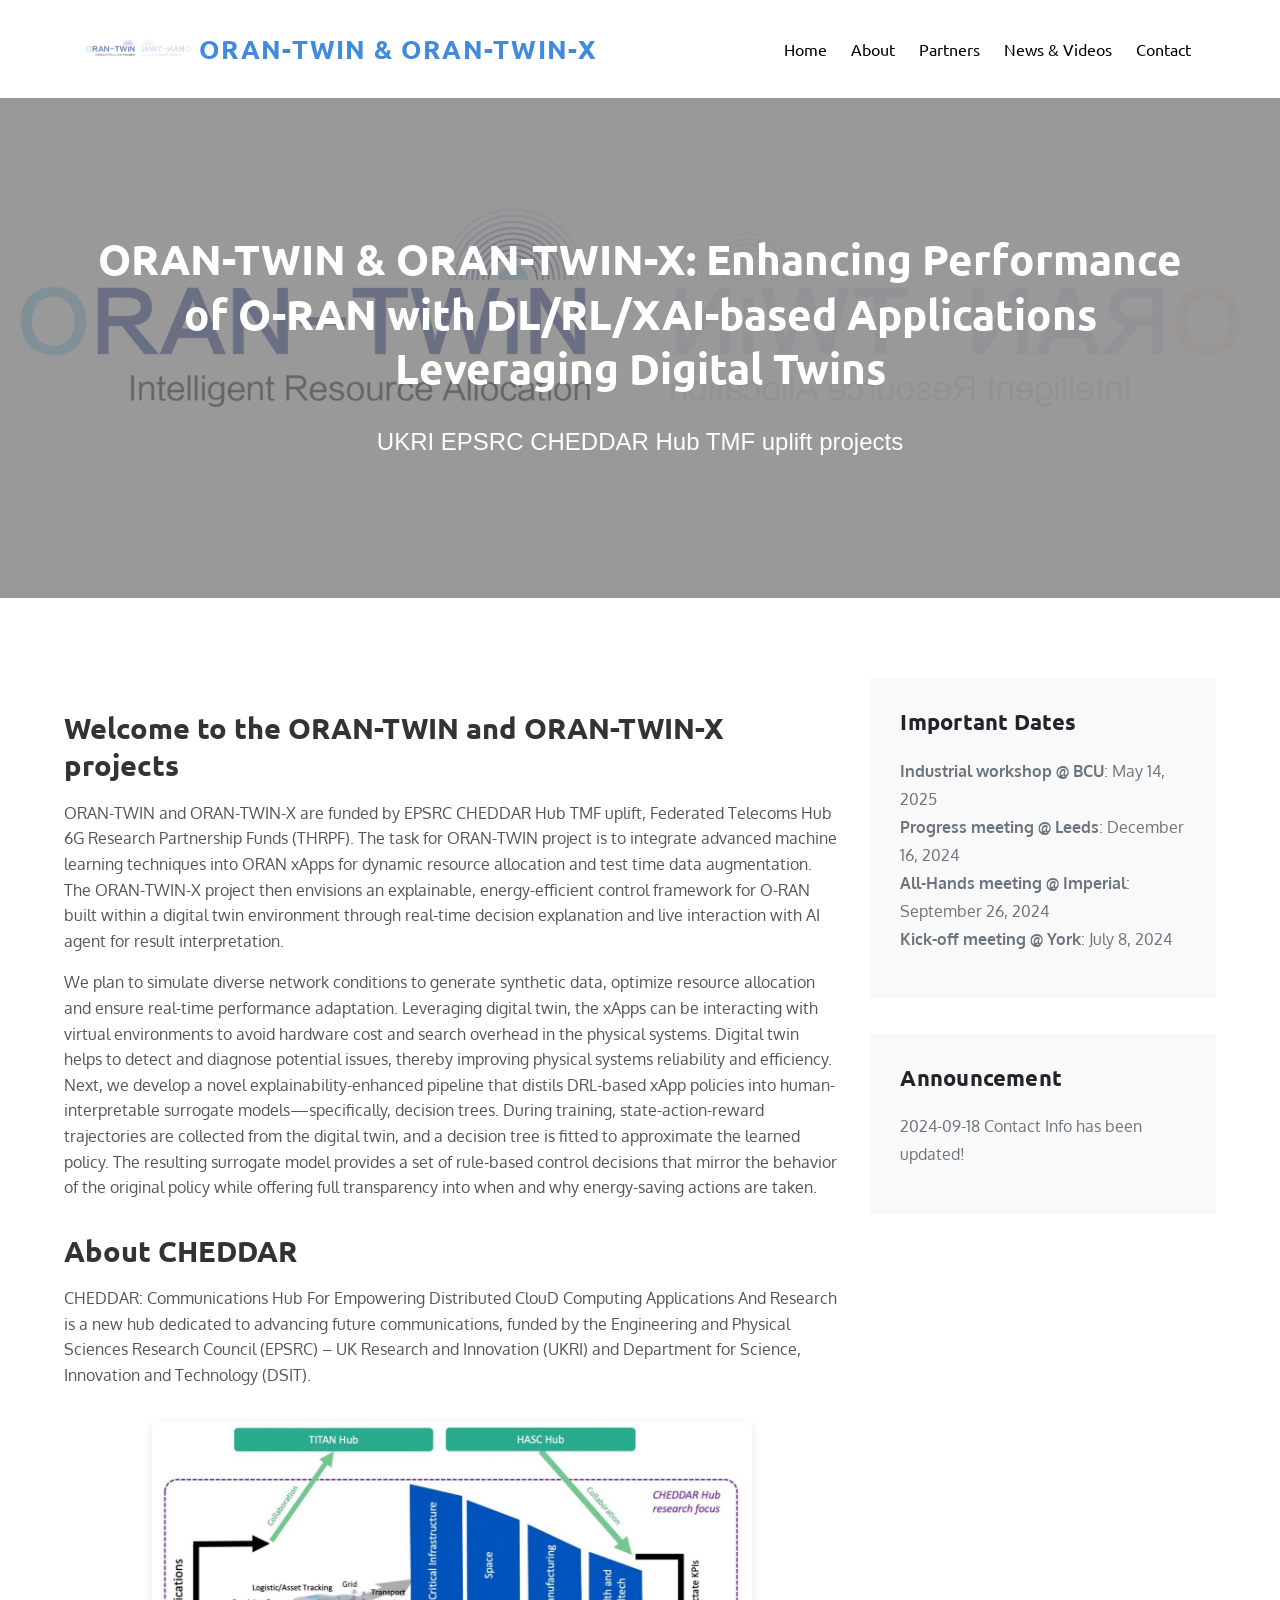
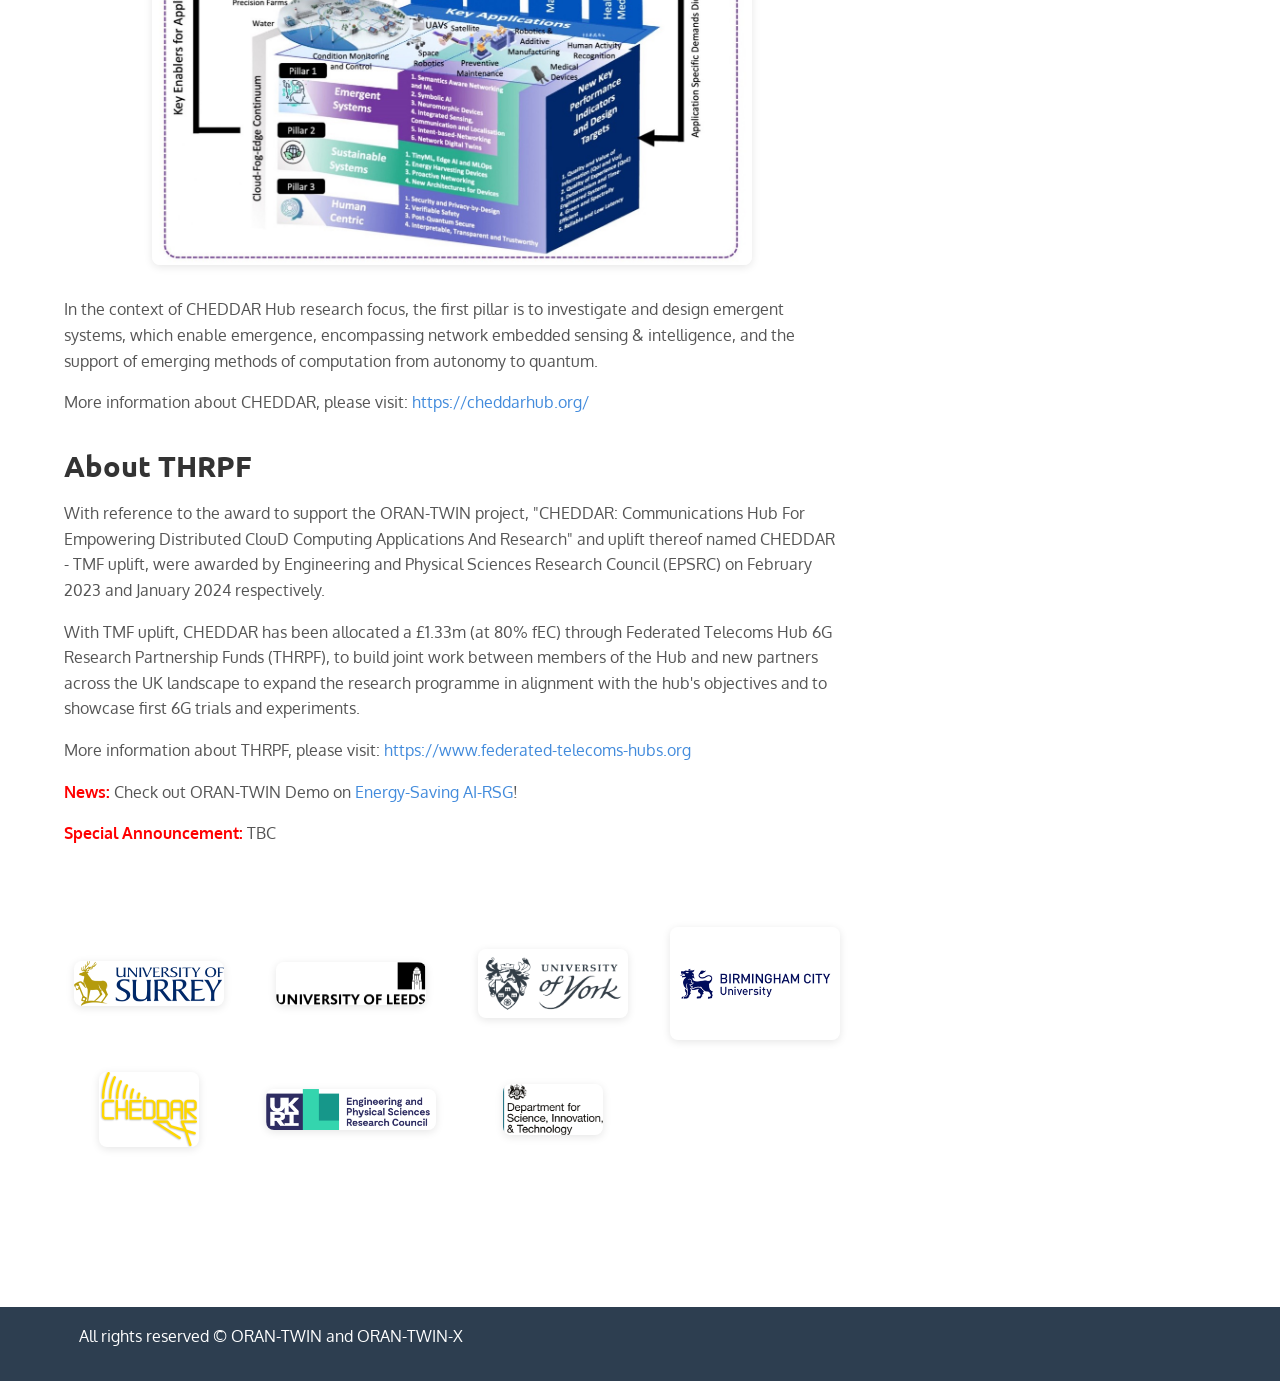
==== commit 110749dc: "Update index.html" ====
--- a/index.html
+++ b/index.html
@@ -279,8 +279,8 @@
                             <p>
                                 <strong>Industrial workshop @ BCU</strong>: May 14, 2025<br>
                                 <strong>Progress meeting @ Leeds</strong>: December 16, 2024<br>
-                                <strong>Kick-off meeting @ York</strong>: July 8, 2024<br>
-                                <strong>All-Hands meeting @ Imperial</strong>: September 26, 2024
+                                <strong>All-Hands meeting @ Imperial</strong>: September 26, 2024<br>
+                                <strong>Kick-off meeting @ York</strong>: July 8, 2024
                             </p>
                         </div>
                     </aside>
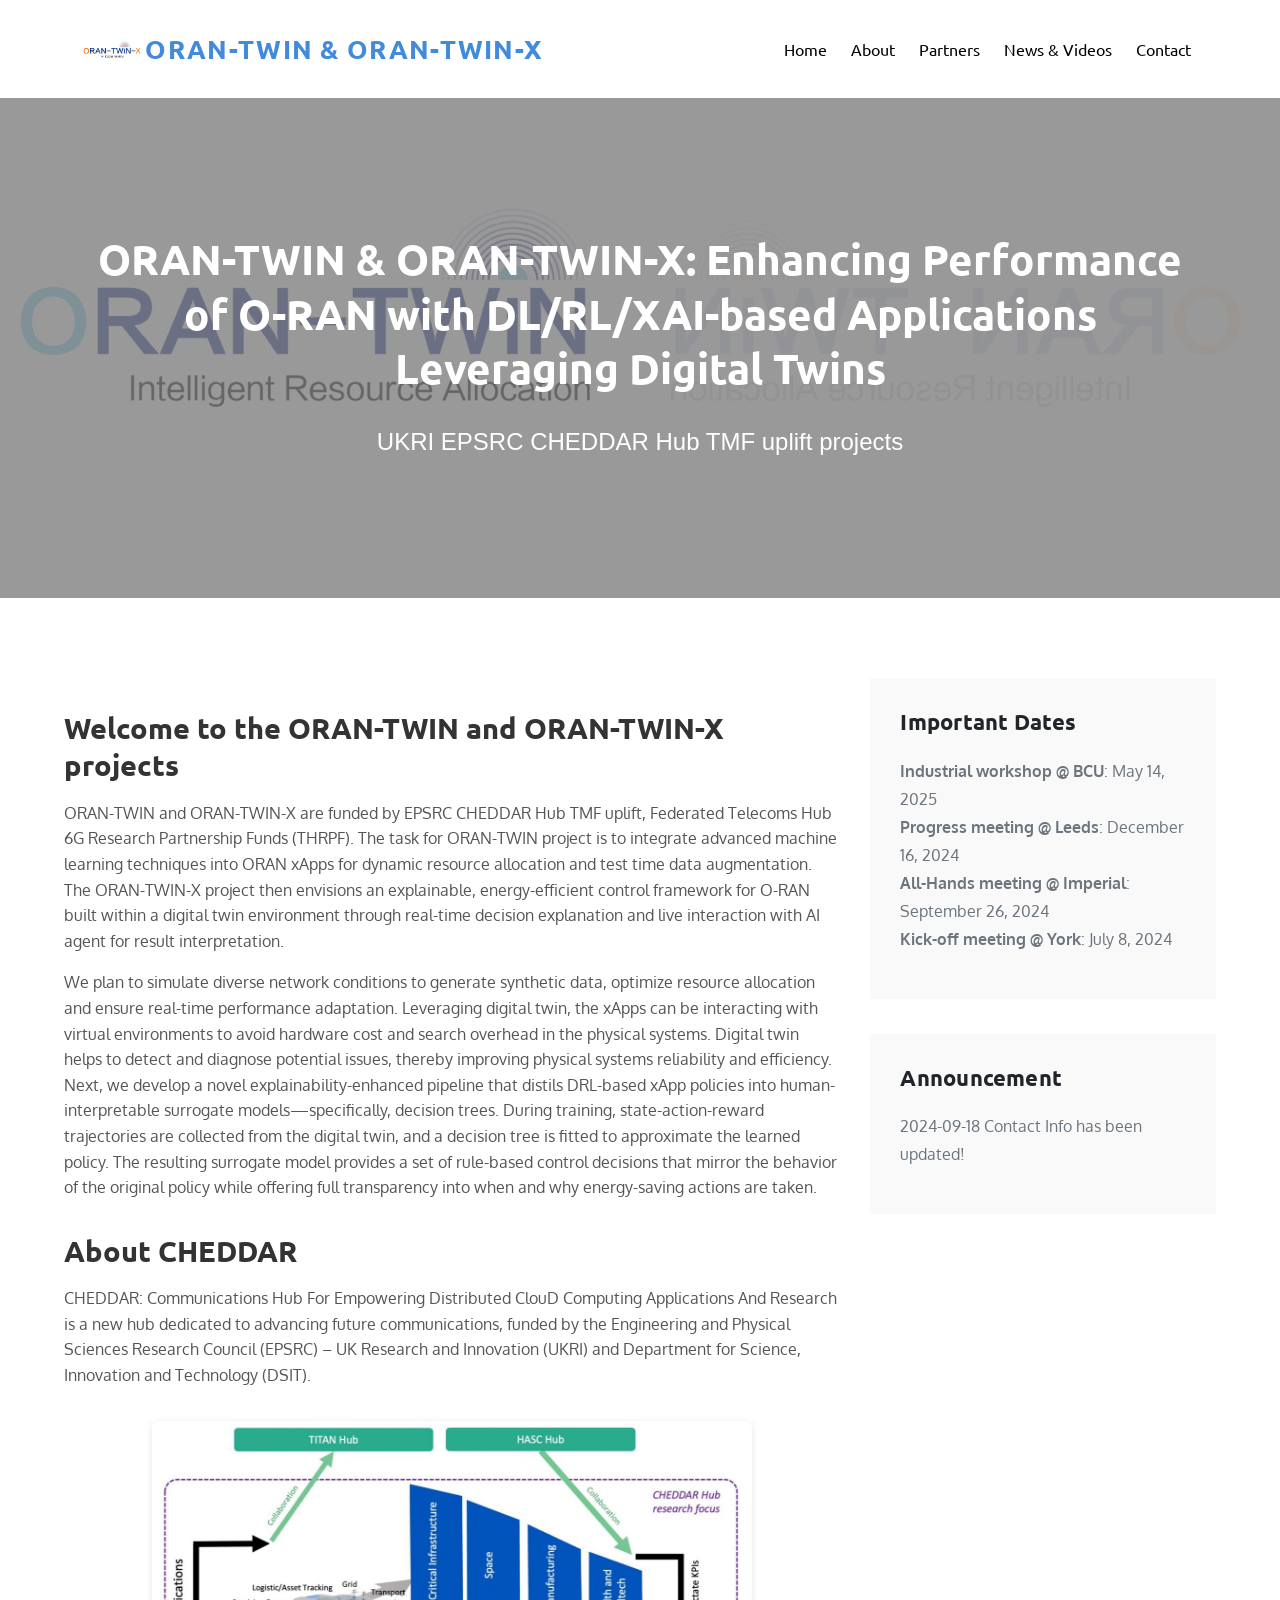
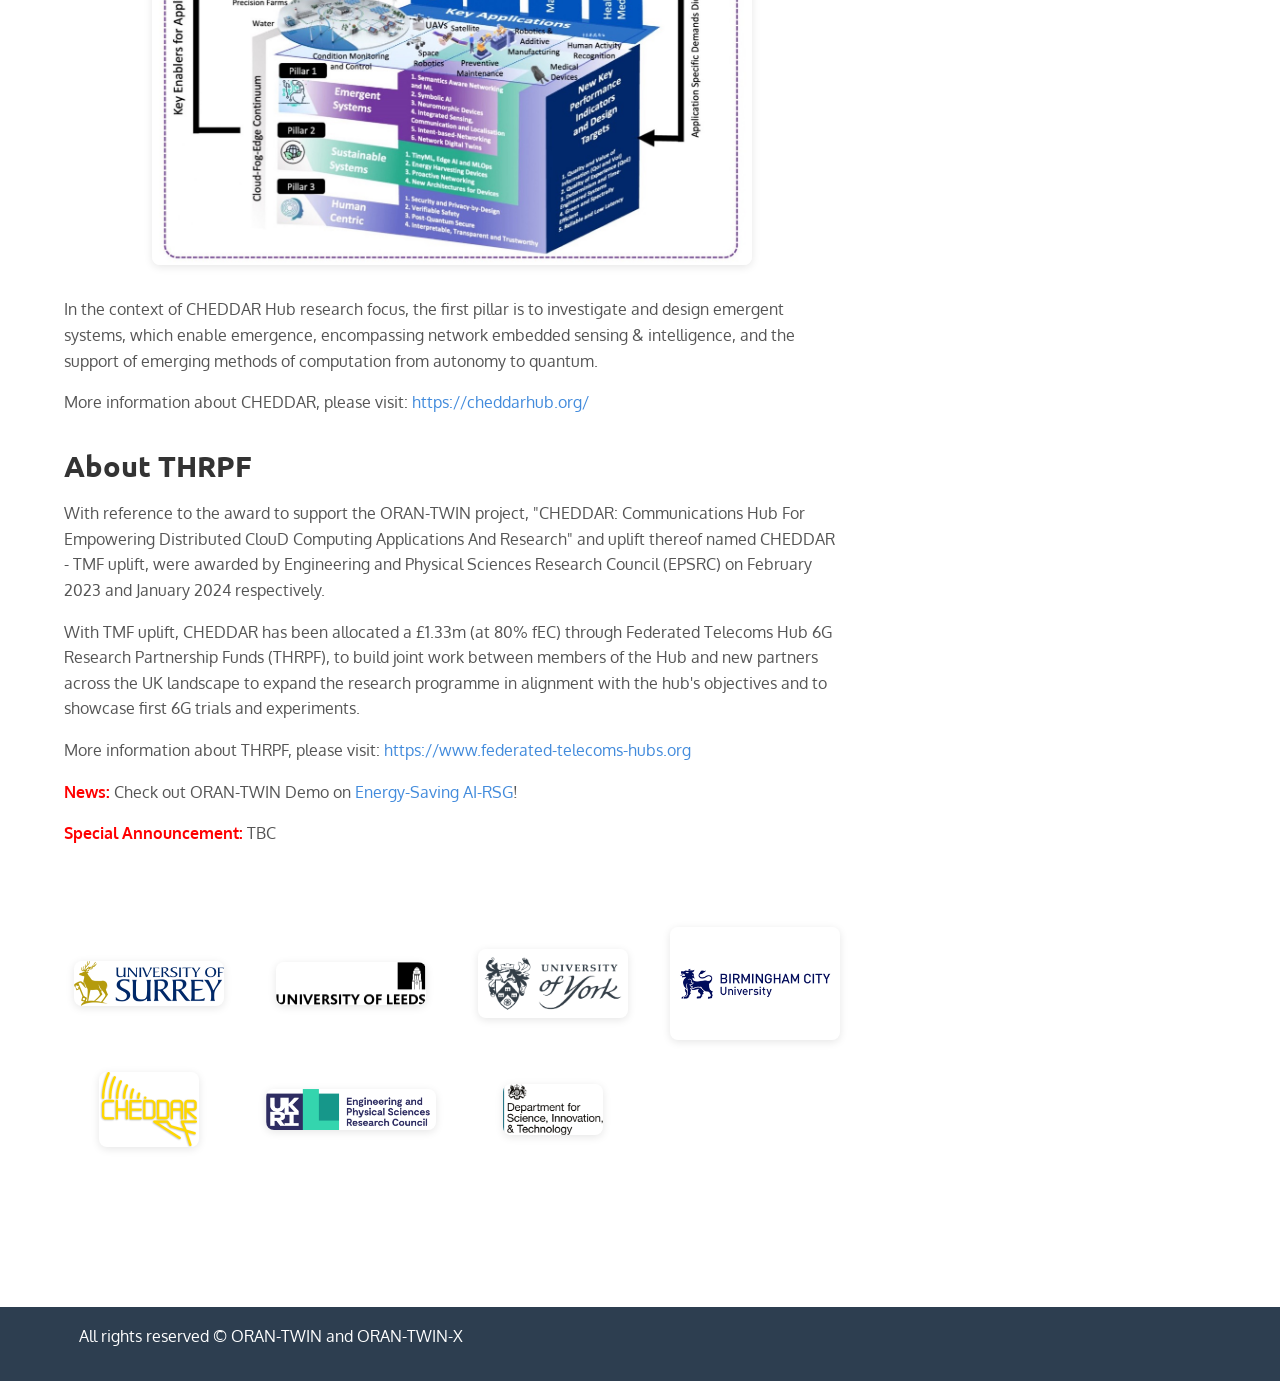
==== commit 6f85e5d2: "Update index.html" ====
--- a/index.html
+++ b/index.html
@@ -15,7 +15,7 @@
     <meta property="og:description" content="Enhancing Performance of O-RAN with DL/RL and XAI based Applications Leveraging Digital Twins">
     <meta property="og:type" content="website">
     <meta property="og:url" content="https://orantwin.github.io/">
-    <meta property="og:image" content="https://orantwin.github.io/images/logo_long.png">
+    <meta property="og:image" content="https://orantwin.github.io/images/otx_logo.png">
     
     <!-- Twitter Card -->
     <meta name="twitter:card" content="summary_large_image">
@@ -154,7 +154,7 @@
             <div class="wrapper">
                 <div class="site-branding">
                     <div class="site-logo">
-                        <img src="images/logo_long_0.png" alt="ORAN-TWIN Logo" height="50">
+                        <img src="images/otx_logo.png" alt="ORAN-TWIN-X Logo" height="50">
                     </div>
                     
                     <div id="site-identity">
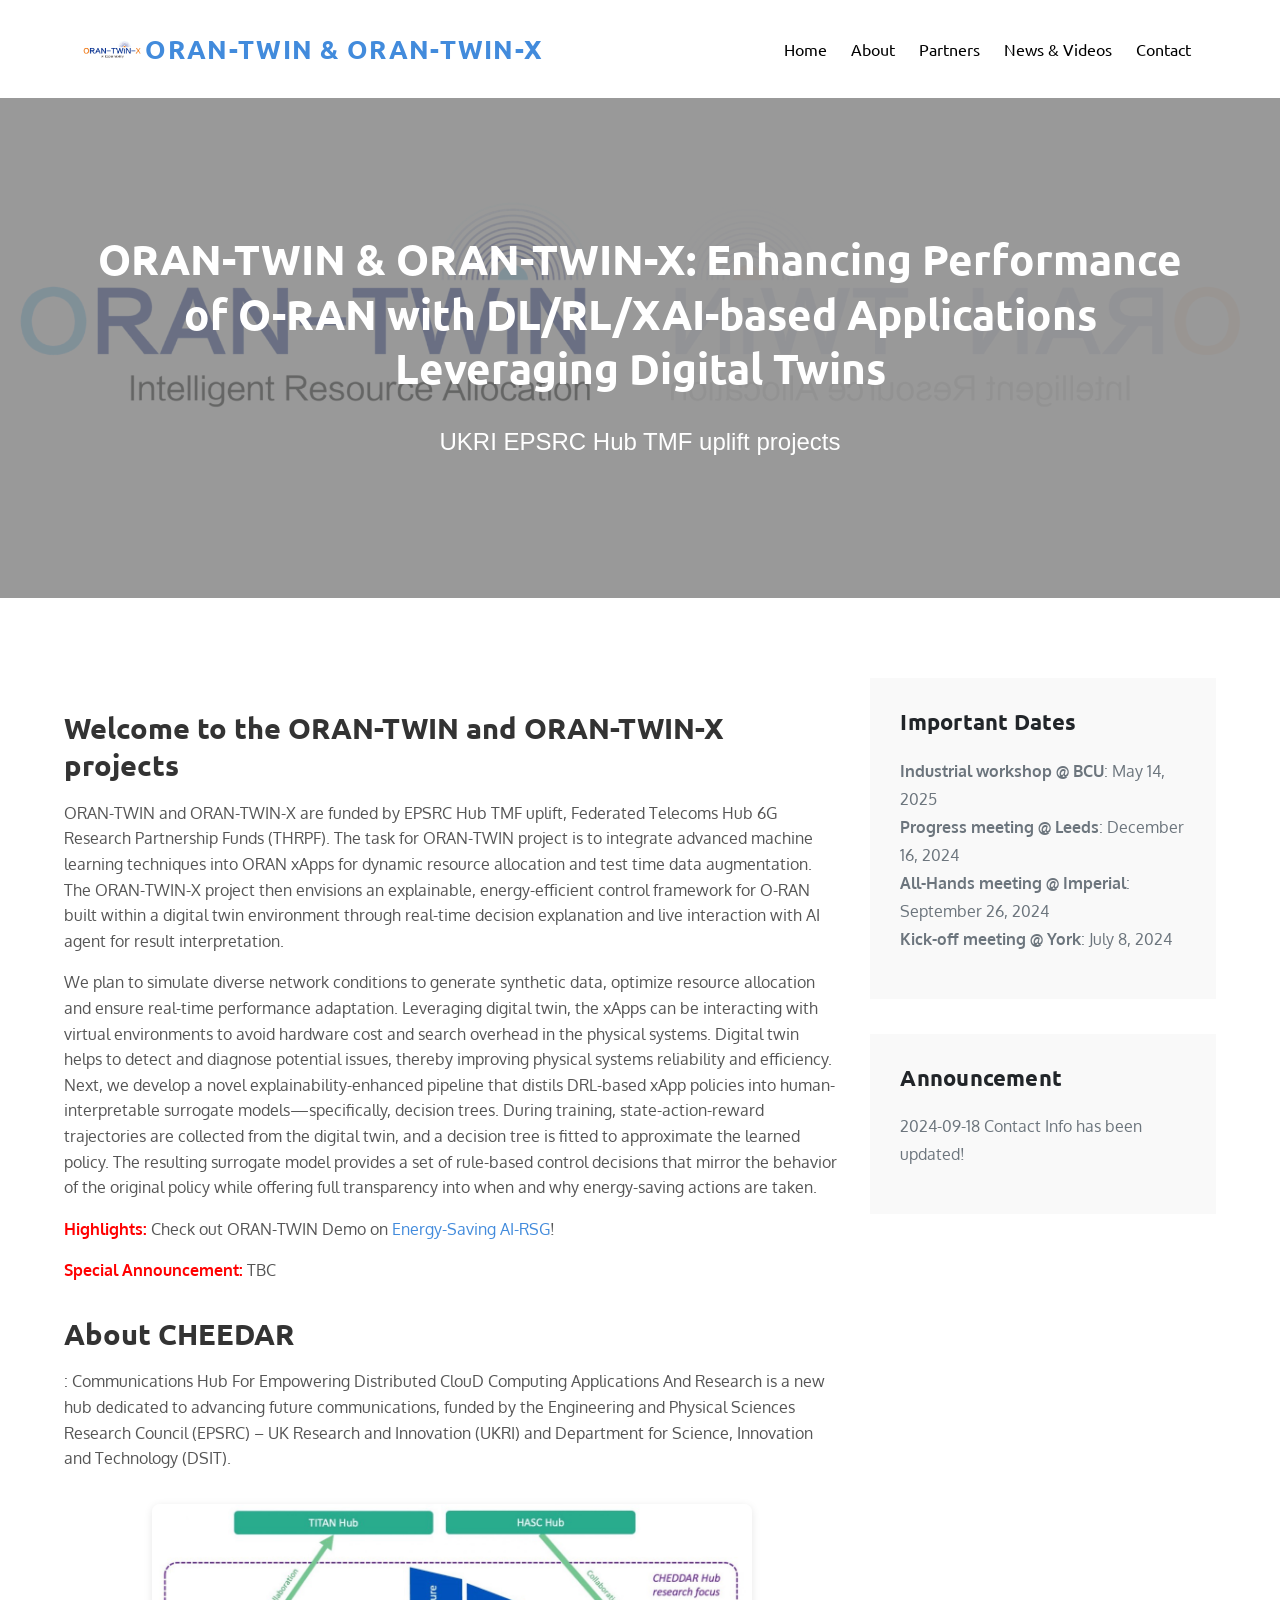
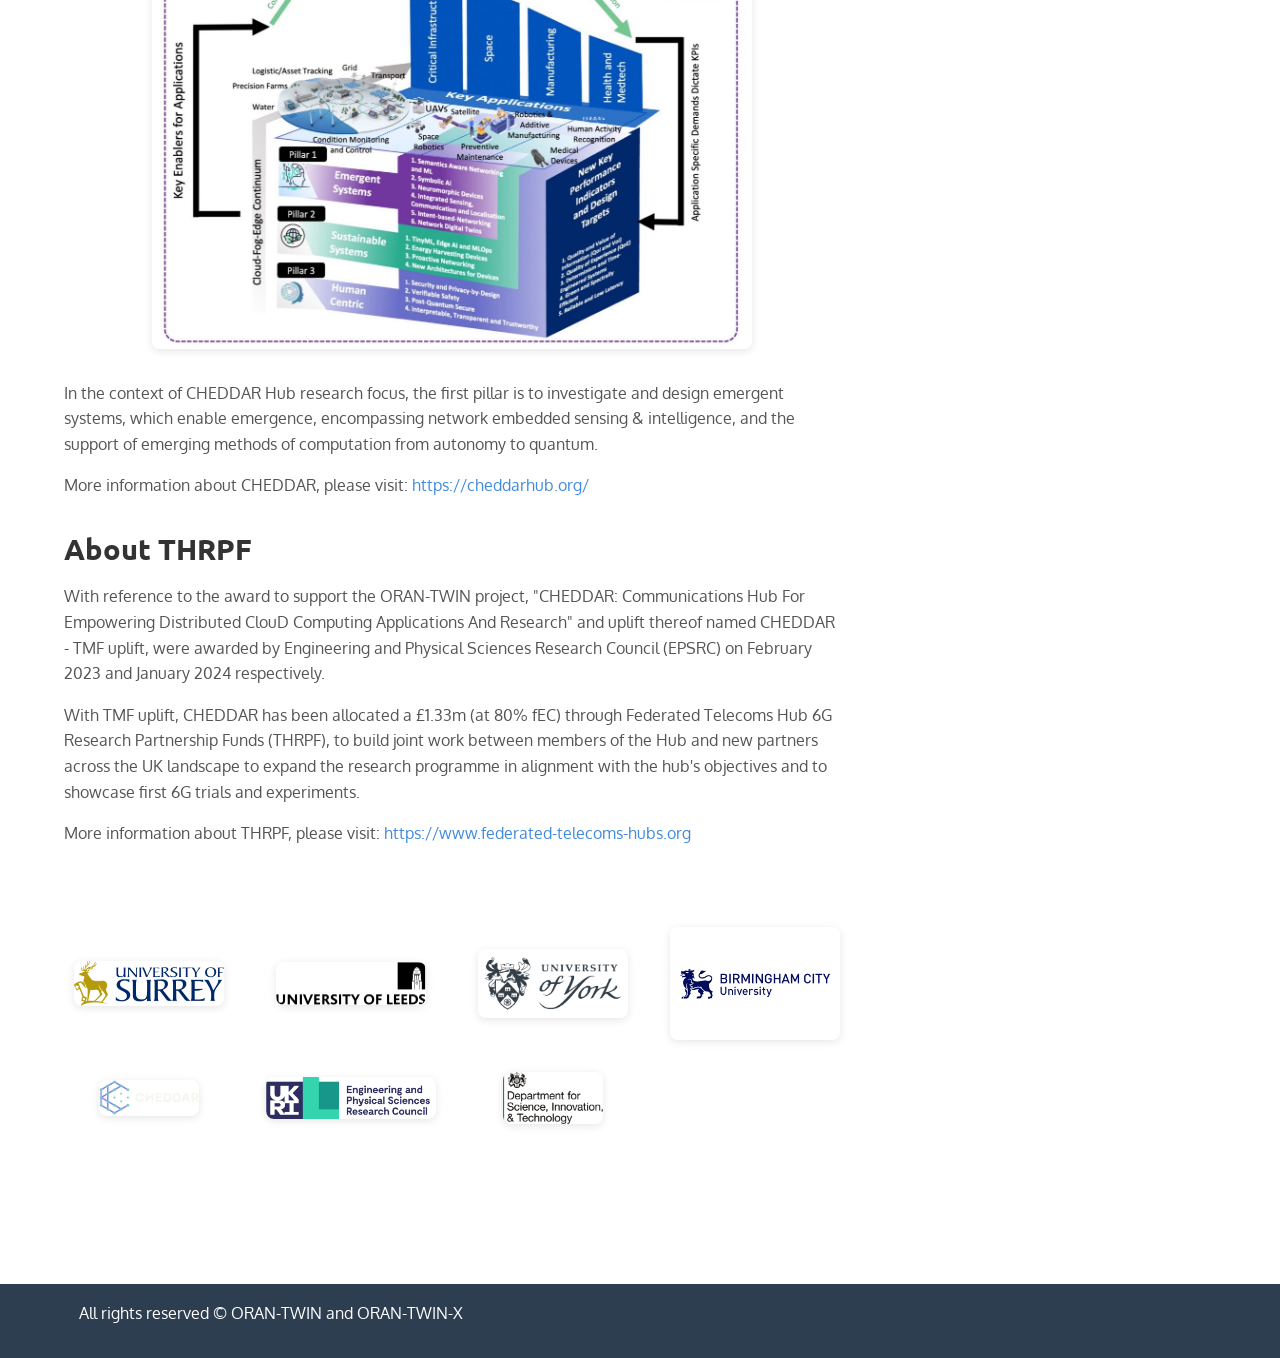
==== commit ee79c5c4: "Update index.html" ====
--- a/index.html
+++ b/index.html
@@ -202,7 +202,7 @@
                 <header class="page-header">
                     <div class="wrapper">
                         <h2 class="page-title">ORAN-TWIN & ORAN-TWIN-X: Enhancing Performance of O-RAN with DL/RL/XAI-based Applications Leveraging Digital Twins</h2>
-                        <p style="font-size:24px;color:white; font-family:sans-serif; margin-top: 1rem;">UKRI EPSRC CHEDDAR Hub TMF uplift projects</p>
+                        <p style="font-size:24px;color:white; font-family:sans-serif; margin-top: 1rem;">UKRI EPSRC  Hub TMF uplift projects</p>
                     </div>
                 </header>
             </div>
@@ -214,13 +214,17 @@
                             <div class="entry-content">
                                 <h2><strong>Welcome to the ORAN-TWIN and ORAN-TWIN-X projects</strong></h2>
                                 
-                                <p>ORAN-TWIN and ORAN-TWIN-X are funded by EPSRC CHEDDAR Hub TMF uplift, Federated Telecoms Hub 6G Research Partnership Funds (THRPF). The task for ORAN-TWIN project is to integrate advanced machine learning techniques into ORAN xApps for dynamic resource allocation and test time data augmentation. The ORAN-TWIN-X project then envisions an explainable, energy-efficient control framework for O-RAN built within a digital twin environment through real-time decision explanation and live interaction with AI agent for result interpretation. </p>
+                                <p>ORAN-TWIN and ORAN-TWIN-X are funded by EPSRC  Hub TMF uplift, Federated Telecoms Hub 6G Research Partnership Funds (THRPF). The task for ORAN-TWIN project is to integrate advanced machine learning techniques into ORAN xApps for dynamic resource allocation and test time data augmentation. The ORAN-TWIN-X project then envisions an explainable, energy-efficient control framework for O-RAN built within a digital twin environment through real-time decision explanation and live interaction with AI agent for result interpretation. </p>
                                 
                                 <p>We plan to simulate diverse network conditions to generate synthetic data, optimize resource allocation and ensure real-time performance adaptation. Leveraging digital twin, the xApps can be interacting with virtual environments to avoid hardware cost and search overhead in the physical systems. Digital twin helps to detect and diagnose potential issues, thereby improving physical systems reliability and efficiency. Next, we develop a novel explainability-enhanced pipeline that distils DRL-based xApp policies into human-interpretable surrogate models—specifically, decision trees. During training, state-action-reward trajectories are collected from the digital twin, and a decision tree is fitted to approximate the learned policy. The resulting surrogate model provides a set of rule-based control decisions that mirror the behavior of the original policy while offering full transparency into when and why energy-saving actions are taken.</p>
                                 
-                                <h2><strong>About CHEDDAR</strong></h2>
-                                
-                                <p>CHEDDAR: Communications Hub For Empowering Distributed ClouD Computing Applications And Research is a new hub dedicated to advancing future communications, funded by the Engineering and Physical Sciences Research Council (EPSRC) – UK Research and Innovation (UKRI) and Department for Science, Innovation and Technology (DSIT).</p>
+                                <p><span style="color:#FF0000;"><strong>Highlights:</strong></span> Check out ORAN-TWIN Demo on <a href="https://www.youtube.com/watch?v=shP4oSc0MWE">Energy-Saving AI-RSG</a>! </p>
+                                
+                                <p><span style="color:#FF0000;"><strong>Special Announcement:</strong></span> TBC</p>
+                                
+                                <h2><strong>About CHEEDAR</strong></h2>
+                                
+                                <p>: Communications Hub For Empowering Distributed ClouD Computing Applications And Research is a new hub dedicated to advancing future communications, funded by the Engineering and Physical Sciences Research Council (EPSRC) – UK Research and Innovation (UKRI) and Department for Science, Innovation and Technology (DSIT).</p>
                                 
                                 <img src="cheddar/cheddar1.jpg" alt="CHEDDAR Hub Research Focus" loading="lazy" style="display: block; margin: 2rem auto; max-width: 600px; width: 100%; height: auto;">
                                 
@@ -236,9 +240,6 @@
                                 
                                 <p>More information about THRPF, please visit: <a href="https://www.federated-telecoms-hubs.org" target="_blank" rel="noopener noreferrer">https://www.federated-telecoms-hubs.org</a></p>
                                 
-                                <p><span style="color:#FF0000;"><strong>News:</strong></span> Check out ORAN-TWIN Demo on <a href="https://www.youtube.com/watch?v=shP4oSc0MWE">Energy-Saving AI-RSG</a>! </p>
-                                
-                                <p><span style="color:#FF0000;"><strong>Special Announcement:</strong></span> TBC</p>
                                 
                                 <!-- Partner Logos -->
                                 <section class="partner-logos" aria-label="Partner Organizations and Sponsors">
@@ -256,7 +257,7 @@
                                             <img loading="lazy" src="images/logo_bcu.png" alt="Birmingham City University" width="200" height="70">
                                         </a>
                                         <a href="https://cheddarhub.org/" target="_blank" rel="noopener noreferrer">
-                                            <img loading="lazy" src="images/logo_cheddar.png" alt="CHEDDAR Hub" width="100" height="30">
+                                            <img loading="lazy" src="images/cheddar_logo.png" alt="CHEDDAR Hub" width="100" height="30">
                                         </a>
                                         <a href="https://www.ukri.org/councils/epsrc/" target="_blank" rel="noopener noreferrer">
                                             <img loading="lazy" src="images/logo_epsrc.png" alt="EPSRC - Engineering and Physical Sciences Research Council" width="200" height="70">
--- a/css/orantwin-optimized.css
+++ b/css/orantwin-optimized.css
@@ -287,8 +287,35 @@
     font-size: 1.1rem;
 }
 
-/* REMOVED: All partner logo styling - they will use default browser styling */
-/* No CSS rules for .partner-logos, .logo-grid, .logo-grid a, or .logo-grid img */
+/* Partner Logo Styling - Simple Images Only */
+.partner-logos {
+    margin: 3rem 0;
+    text-align: center;
+}
+
+.logo-grid {
+    display: flex;
+    flex-wrap: wrap;
+    justify-content: center;
+    align-items: center;
+    gap: 2rem;
+    padding: 2rem 0;
+}
+
+.logo-grid a {
+    display: inline-block;
+    transition: transform 0.3s ease;
+}
+
+.logo-grid a:hover {
+    transform: scale(1.05);
+}
+
+.logo-grid img {
+    max-width: 100%;
+    height: auto;
+    display: block;
+}
 
 /* Contact Info Styling */
 .contact-info {
@@ -584,6 +611,15 @@
     .news-item, .publication-item, .event-item {
         padding: 1.5rem;
     }
+    
+    /* Mobile responsiveness for partner logos */
+    .logo-grid {
+        gap: 1.5rem;
+    }
+    
+    .logo-grid img {
+        max-width: 120px;
+    }
 }
 
 @media (max-width: 480px) {
@@ -624,6 +660,15 @@
     
     .event-date .day {
         font-size: 1.5rem;
+    }
+    
+    /* Mobile responsiveness for partner logos */
+    .logo-grid {
+        gap: 1rem;
+    }
+    
+    .logo-grid img {
+        max-width: 100px;
     }
 }
 
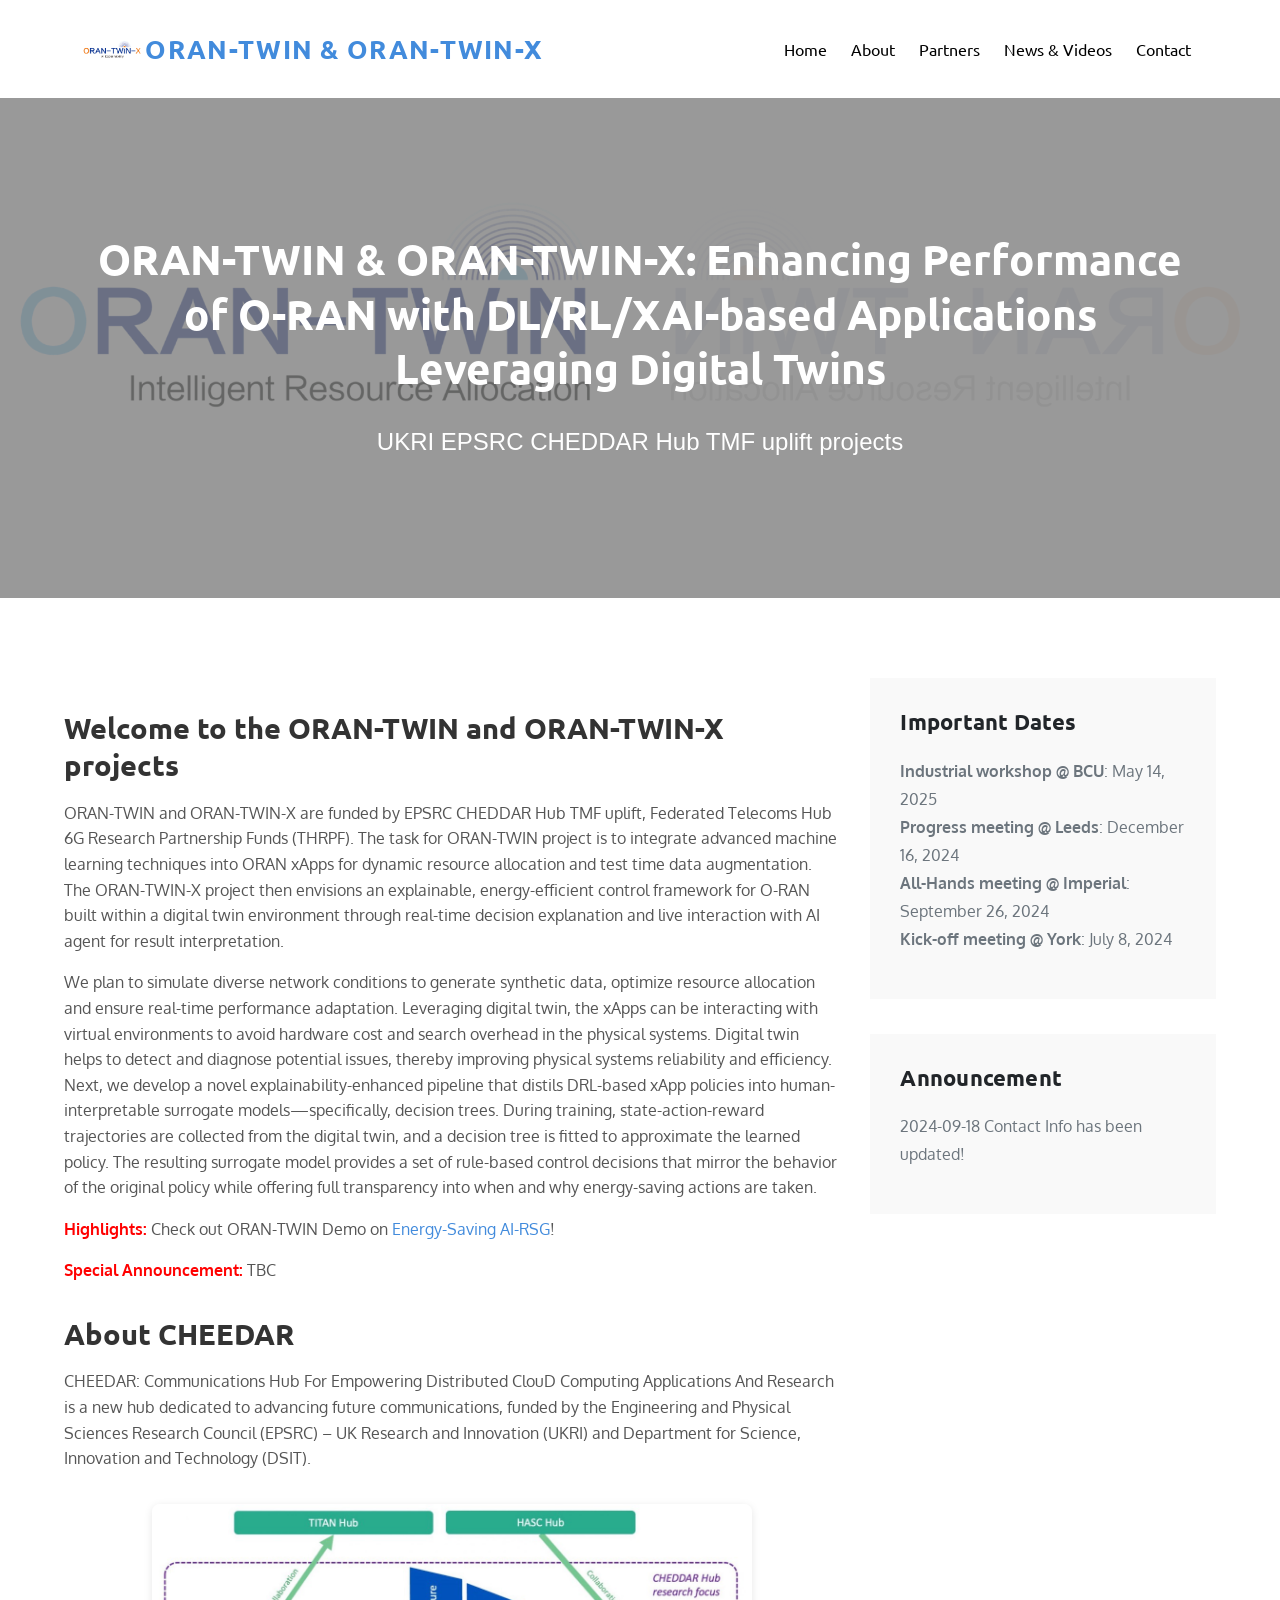
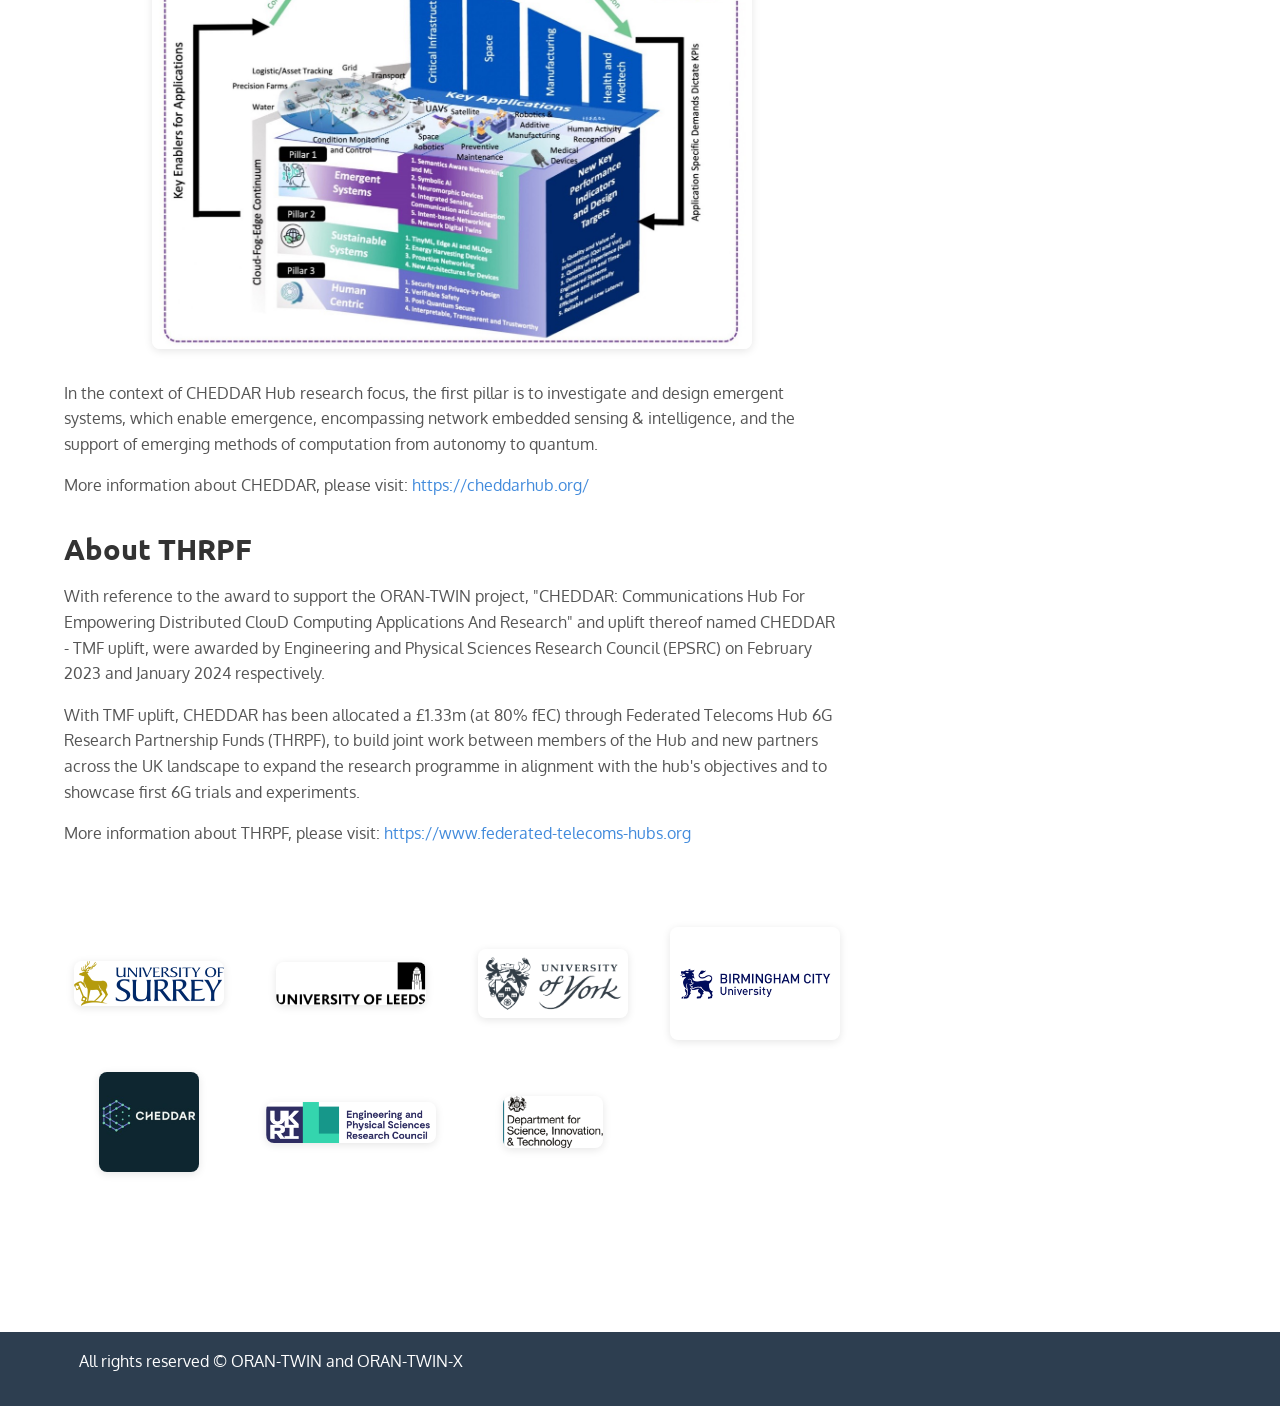
==== commit 186d43fa: "Update index.html" ====
--- a/index.html
+++ b/index.html
@@ -202,7 +202,7 @@
                 <header class="page-header">
                     <div class="wrapper">
                         <h2 class="page-title">ORAN-TWIN & ORAN-TWIN-X: Enhancing Performance of O-RAN with DL/RL/XAI-based Applications Leveraging Digital Twins</h2>
-                        <p style="font-size:24px;color:white; font-family:sans-serif; margin-top: 1rem;">UKRI EPSRC  Hub TMF uplift projects</p>
+                        <p style="font-size:24px;color:white; font-family:sans-serif; margin-top: 1rem;">UKRI EPSRC CHEDDAR Hub TMF uplift projects</p>
                     </div>
                 </header>
             </div>
@@ -214,7 +214,7 @@
                             <div class="entry-content">
                                 <h2><strong>Welcome to the ORAN-TWIN and ORAN-TWIN-X projects</strong></h2>
                                 
-                                <p>ORAN-TWIN and ORAN-TWIN-X are funded by EPSRC  Hub TMF uplift, Federated Telecoms Hub 6G Research Partnership Funds (THRPF). The task for ORAN-TWIN project is to integrate advanced machine learning techniques into ORAN xApps for dynamic resource allocation and test time data augmentation. The ORAN-TWIN-X project then envisions an explainable, energy-efficient control framework for O-RAN built within a digital twin environment through real-time decision explanation and live interaction with AI agent for result interpretation. </p>
+                                <p>ORAN-TWIN and ORAN-TWIN-X are funded by EPSRC CHEDDAR Hub TMF uplift, Federated Telecoms Hub 6G Research Partnership Funds (THRPF). The task for ORAN-TWIN project is to integrate advanced machine learning techniques into ORAN xApps for dynamic resource allocation and test time data augmentation. The ORAN-TWIN-X project then envisions an explainable, energy-efficient control framework for O-RAN built within a digital twin environment through real-time decision explanation and live interaction with AI agent for result interpretation. </p>
                                 
                                 <p>We plan to simulate diverse network conditions to generate synthetic data, optimize resource allocation and ensure real-time performance adaptation. Leveraging digital twin, the xApps can be interacting with virtual environments to avoid hardware cost and search overhead in the physical systems. Digital twin helps to detect and diagnose potential issues, thereby improving physical systems reliability and efficiency. Next, we develop a novel explainability-enhanced pipeline that distils DRL-based xApp policies into human-interpretable surrogate models—specifically, decision trees. During training, state-action-reward trajectories are collected from the digital twin, and a decision tree is fitted to approximate the learned policy. The resulting surrogate model provides a set of rule-based control decisions that mirror the behavior of the original policy while offering full transparency into when and why energy-saving actions are taken.</p>
                                 
@@ -224,7 +224,7 @@
                                 
                                 <h2><strong>About CHEEDAR</strong></h2>
                                 
-                                <p>: Communications Hub For Empowering Distributed ClouD Computing Applications And Research is a new hub dedicated to advancing future communications, funded by the Engineering and Physical Sciences Research Council (EPSRC) – UK Research and Innovation (UKRI) and Department for Science, Innovation and Technology (DSIT).</p>
+                                <p>CHEEDAR: Communications Hub For Empowering Distributed ClouD Computing Applications And Research is a new hub dedicated to advancing future communications, funded by the Engineering and Physical Sciences Research Council (EPSRC) – UK Research and Innovation (UKRI) and Department for Science, Innovation and Technology (DSIT).</p>
                                 
                                 <img src="cheddar/cheddar1.jpg" alt="CHEDDAR Hub Research Focus" loading="lazy" style="display: block; margin: 2rem auto; max-width: 600px; width: 100%; height: auto;">
                                 
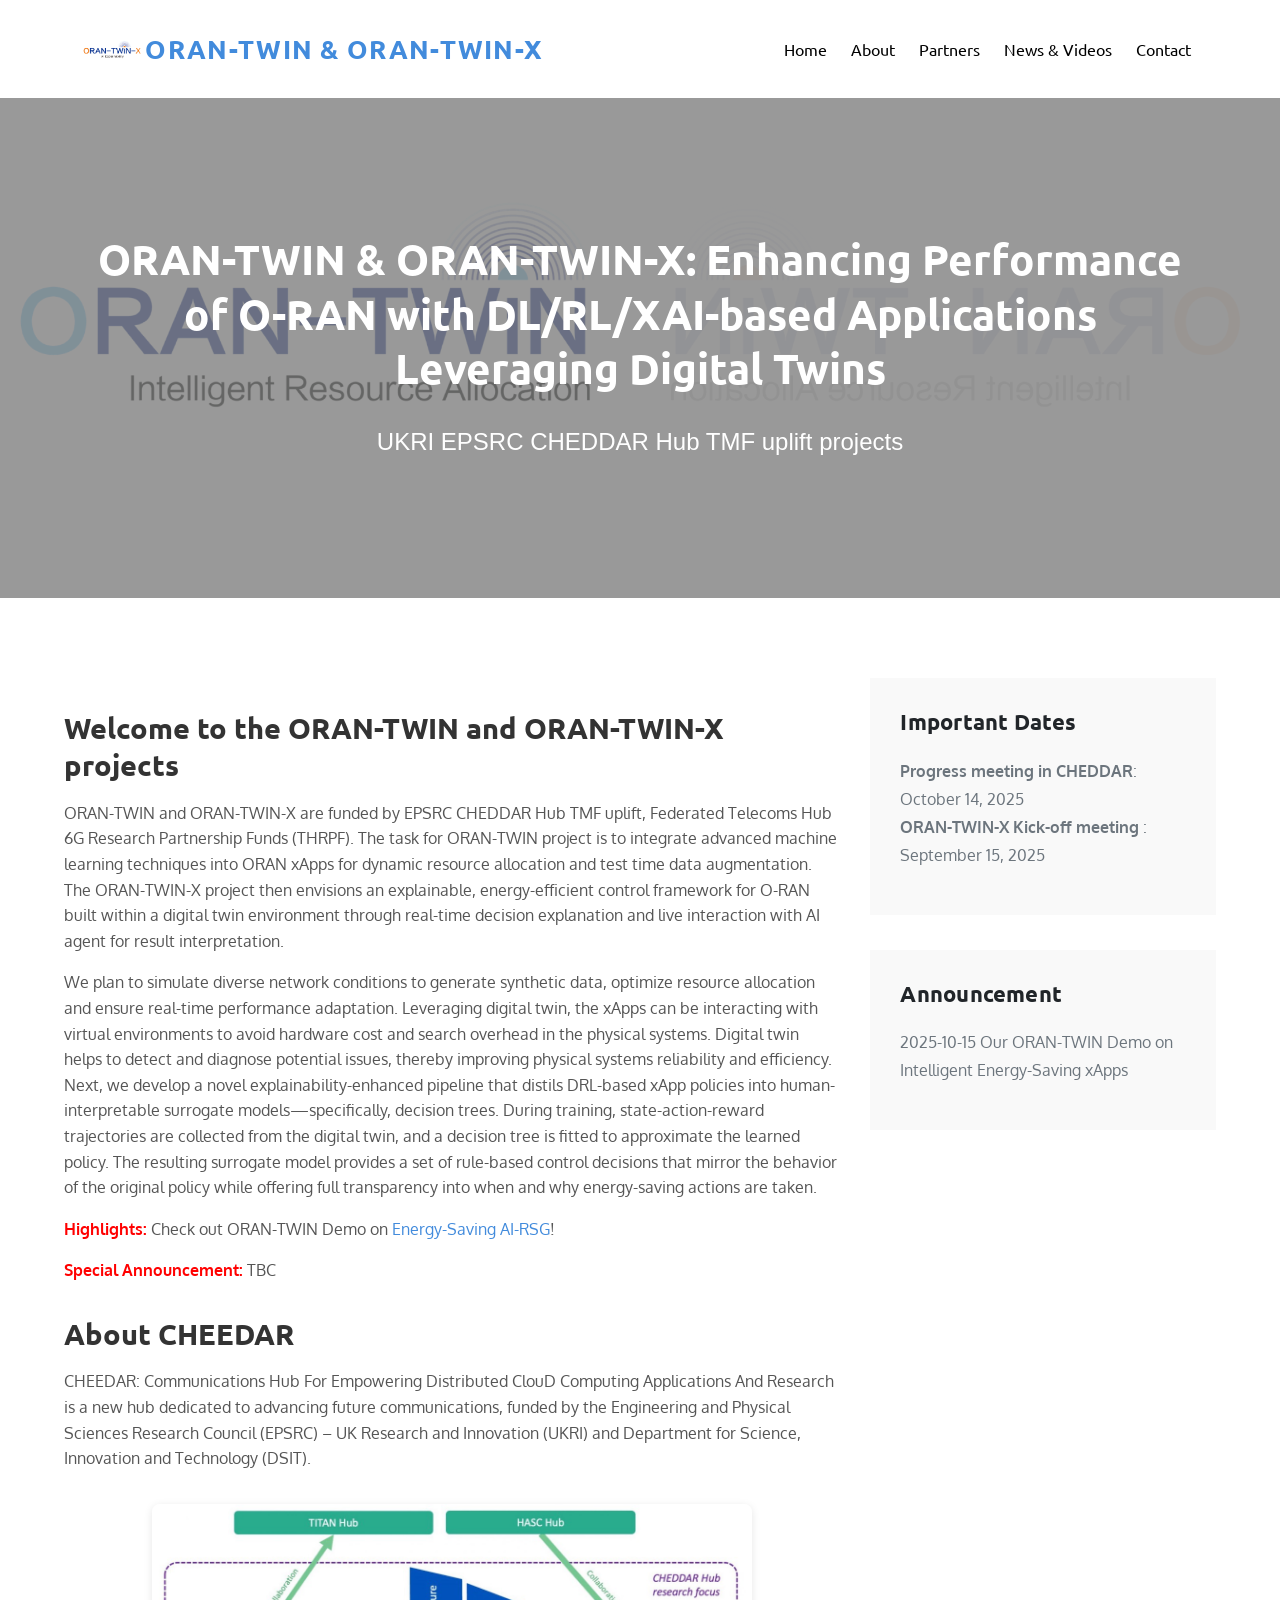
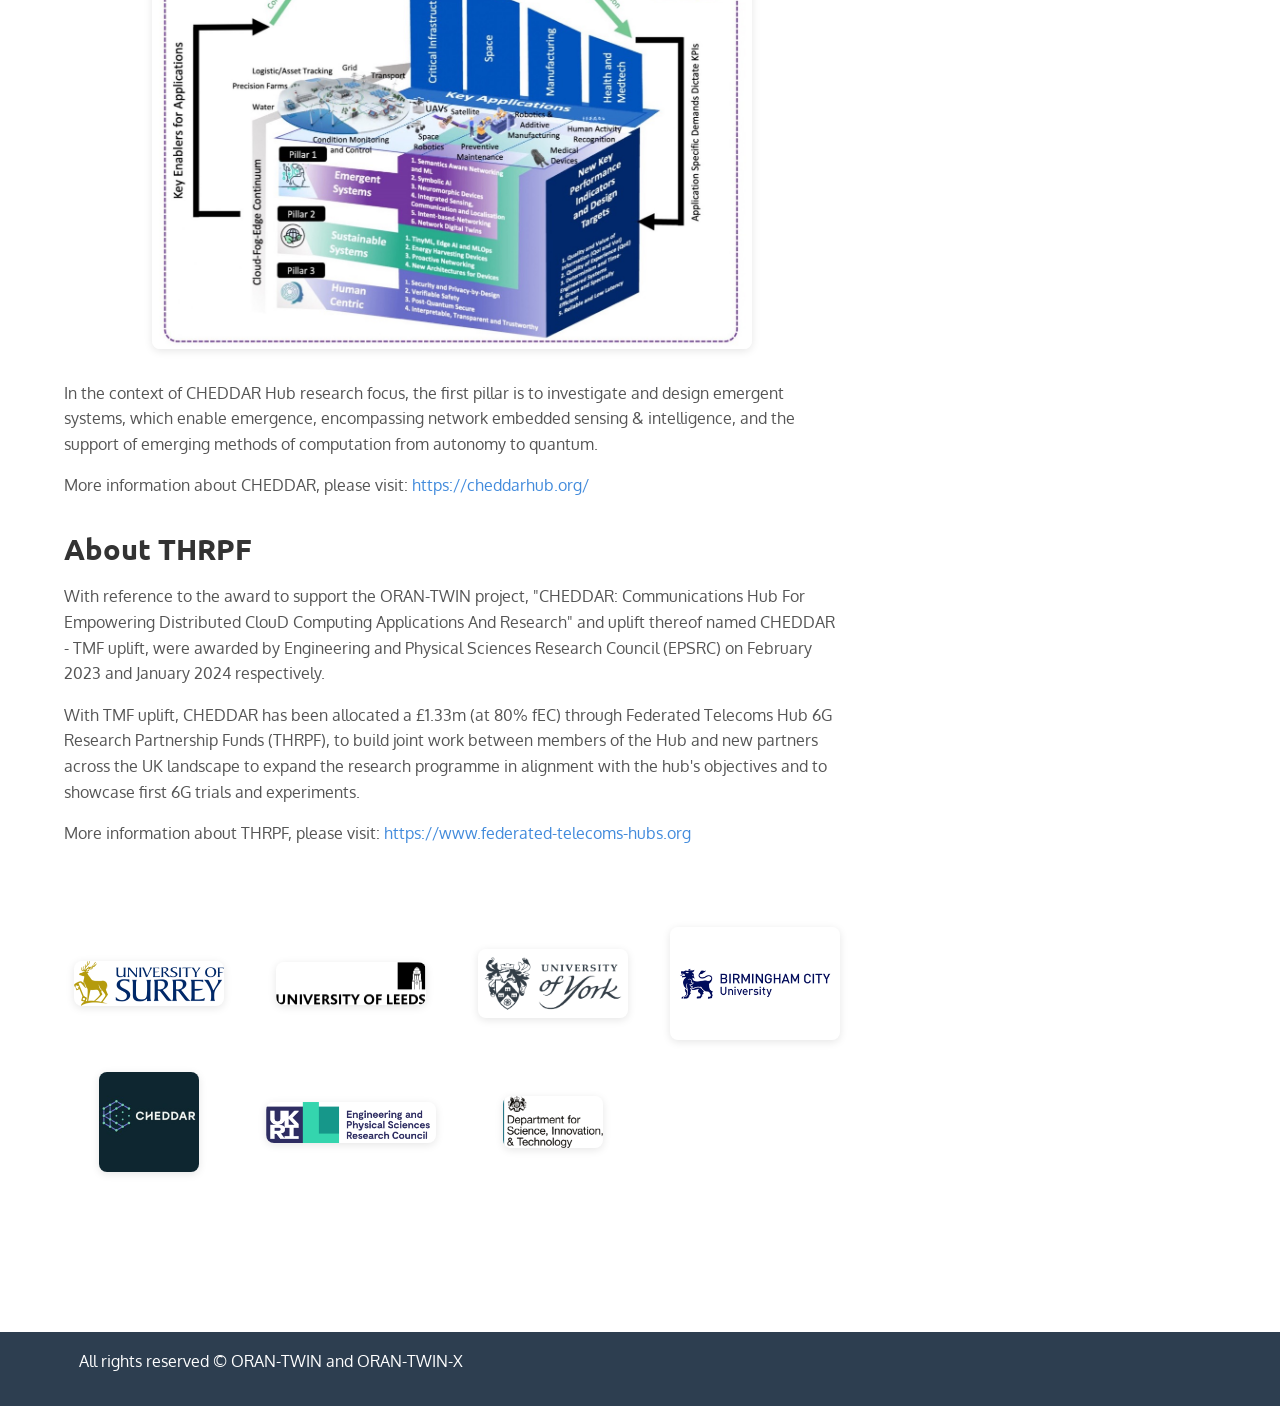
==== commit 240fd0fe: "Update index.html" ====
--- a/index.html
+++ b/index.html
@@ -278,10 +278,8 @@
                         <h2 class="widget-title">Important Dates</h2>
                         <div class="textwidget">
                             <p>
-                                <strong>Industrial workshop @ BCU</strong>: May 14, 2025<br>
-                                <strong>Progress meeting @ Leeds</strong>: December 16, 2024<br>
-                                <strong>All-Hands meeting @ Imperial</strong>: September 26, 2024<br>
-                                <strong>Kick-off meeting @ York</strong>: July 8, 2024
+                                <strong>Progress meeting in CHEDDAR</strong>: October 14, 2025<br>
+                                <strong>ORAN-TWIN-X Kick-off meeting </strong>: September 15, 2025
                             </p>
                         </div>
                     </aside>
@@ -289,7 +287,7 @@
                     <aside id="text-6" class="widget widget_text">
                         <h2 class="widget-title">Announcement</h2>
                         <div class="textwidget">
-                            <p>2024-09-18 <a href="contact.html">Contact Info</a> has been updated!</p>
+                            <p>2025-10-15 Our ORAN-TWIN Demo on <a href="https://www.youtube.com/watch?v=shP4oSc0MWE">Intelligent Energy-Saving xApps</a></p>
                         </div>
                     </aside>
                 </aside>
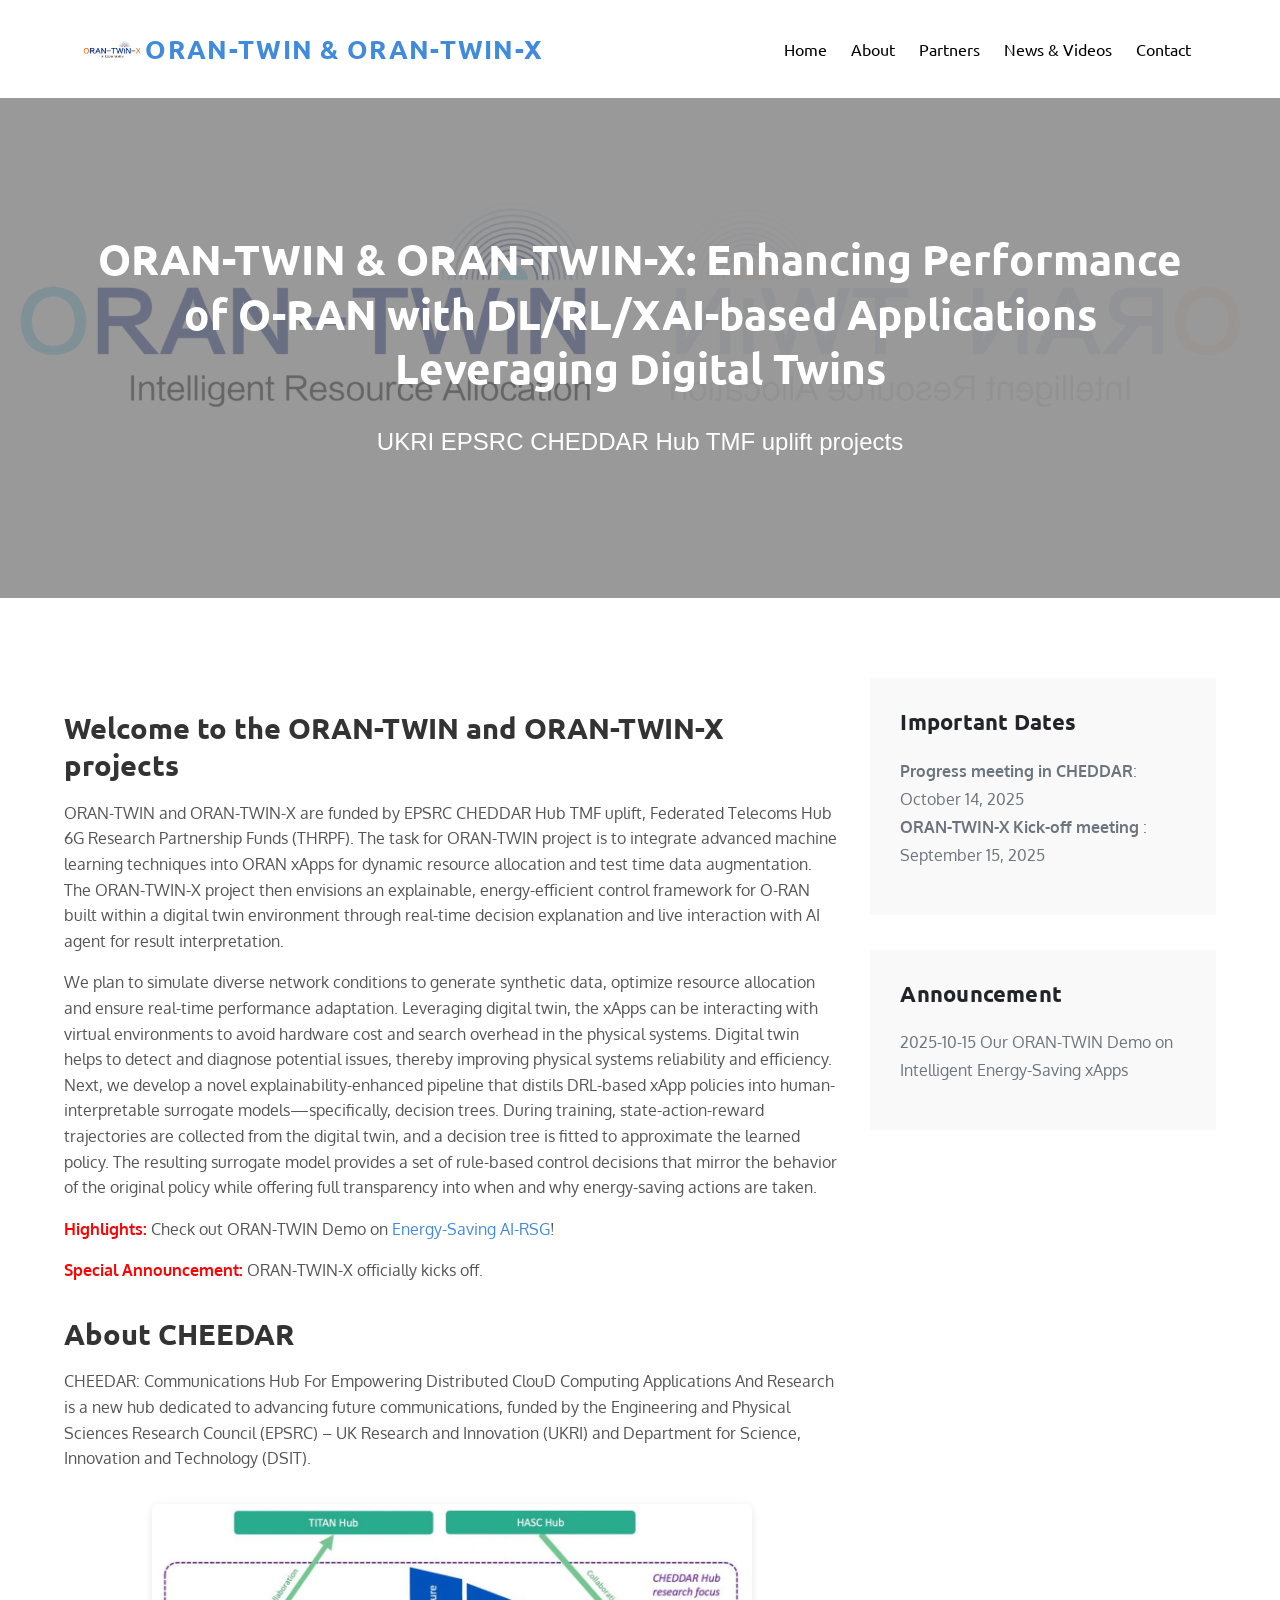
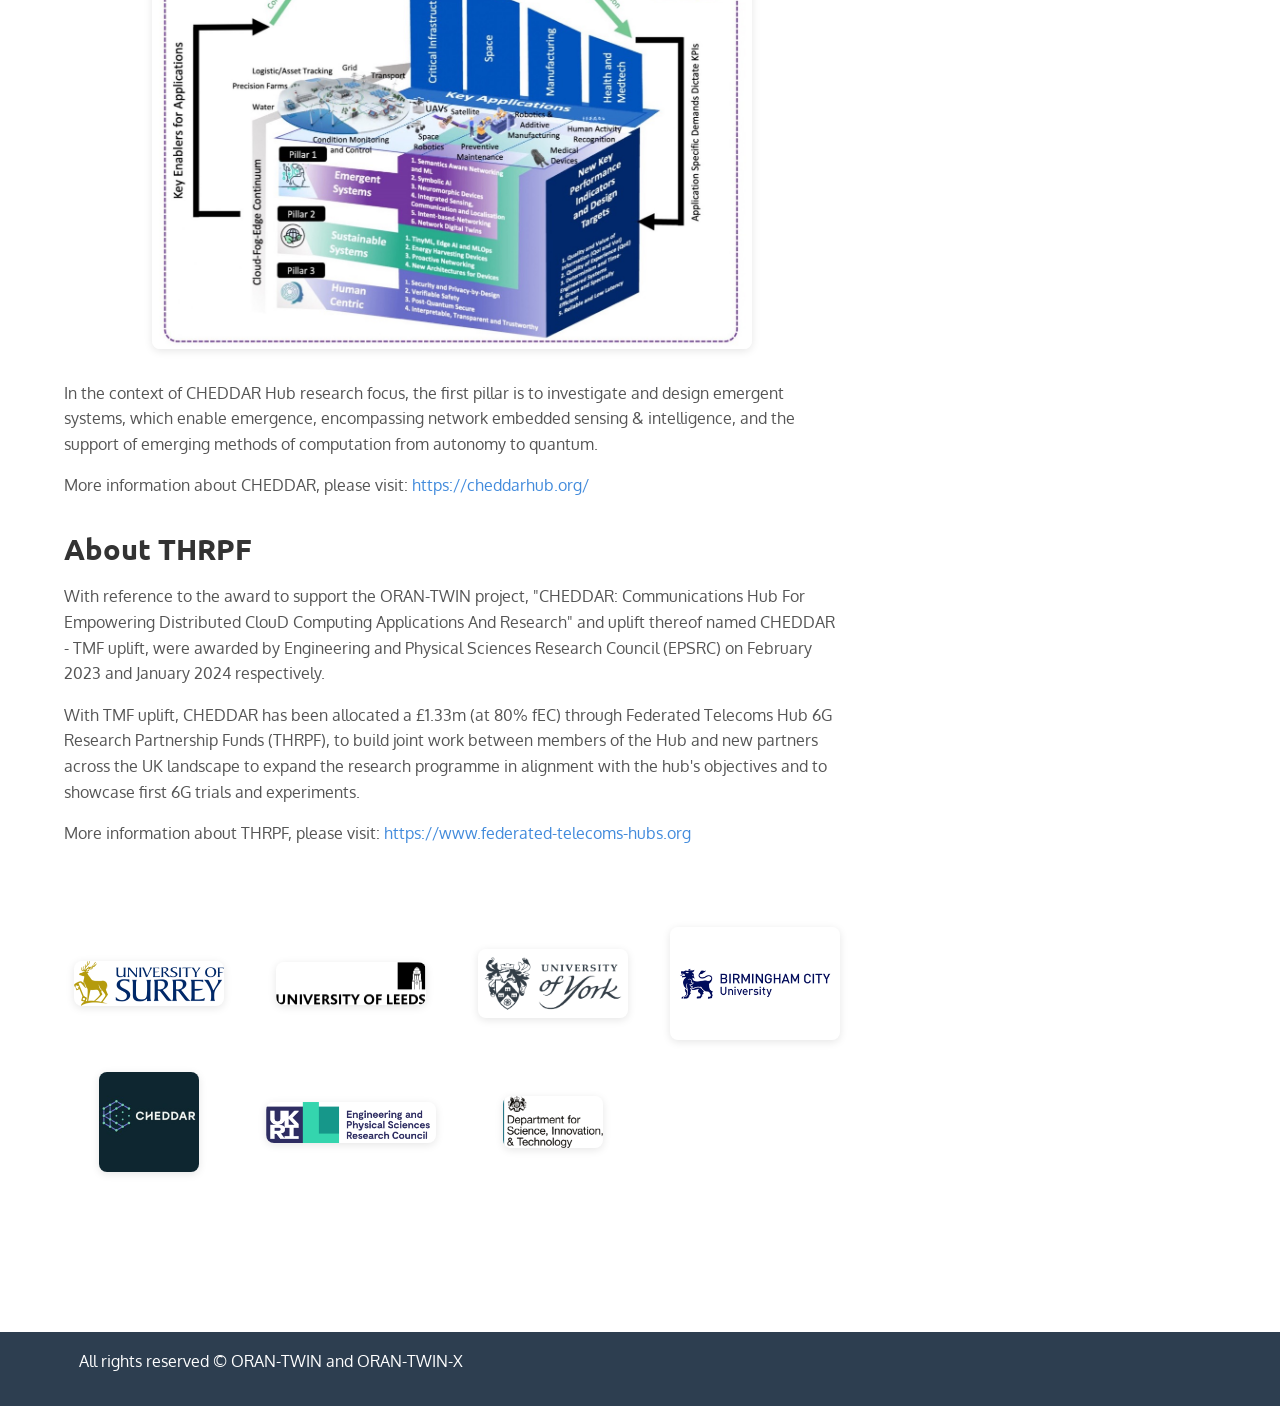
==== commit ef52cbfd: "Update index.html" ====
--- a/index.html
+++ b/index.html
@@ -220,7 +220,7 @@
                                 
                                 <p><span style="color:#FF0000;"><strong>Highlights:</strong></span> Check out ORAN-TWIN Demo on <a href="https://www.youtube.com/watch?v=shP4oSc0MWE">Energy-Saving AI-RSG</a>! </p>
                                 
-                                <p><span style="color:#FF0000;"><strong>Special Announcement:</strong></span> TBC</p>
+                                <p><span style="color:#FF0000;"><strong>Special Announcement:</strong></span> ORAN-TWIN-X officially kicks off.</p>
                                 
                                 <h2><strong>About CHEEDAR</strong></h2>
                                 
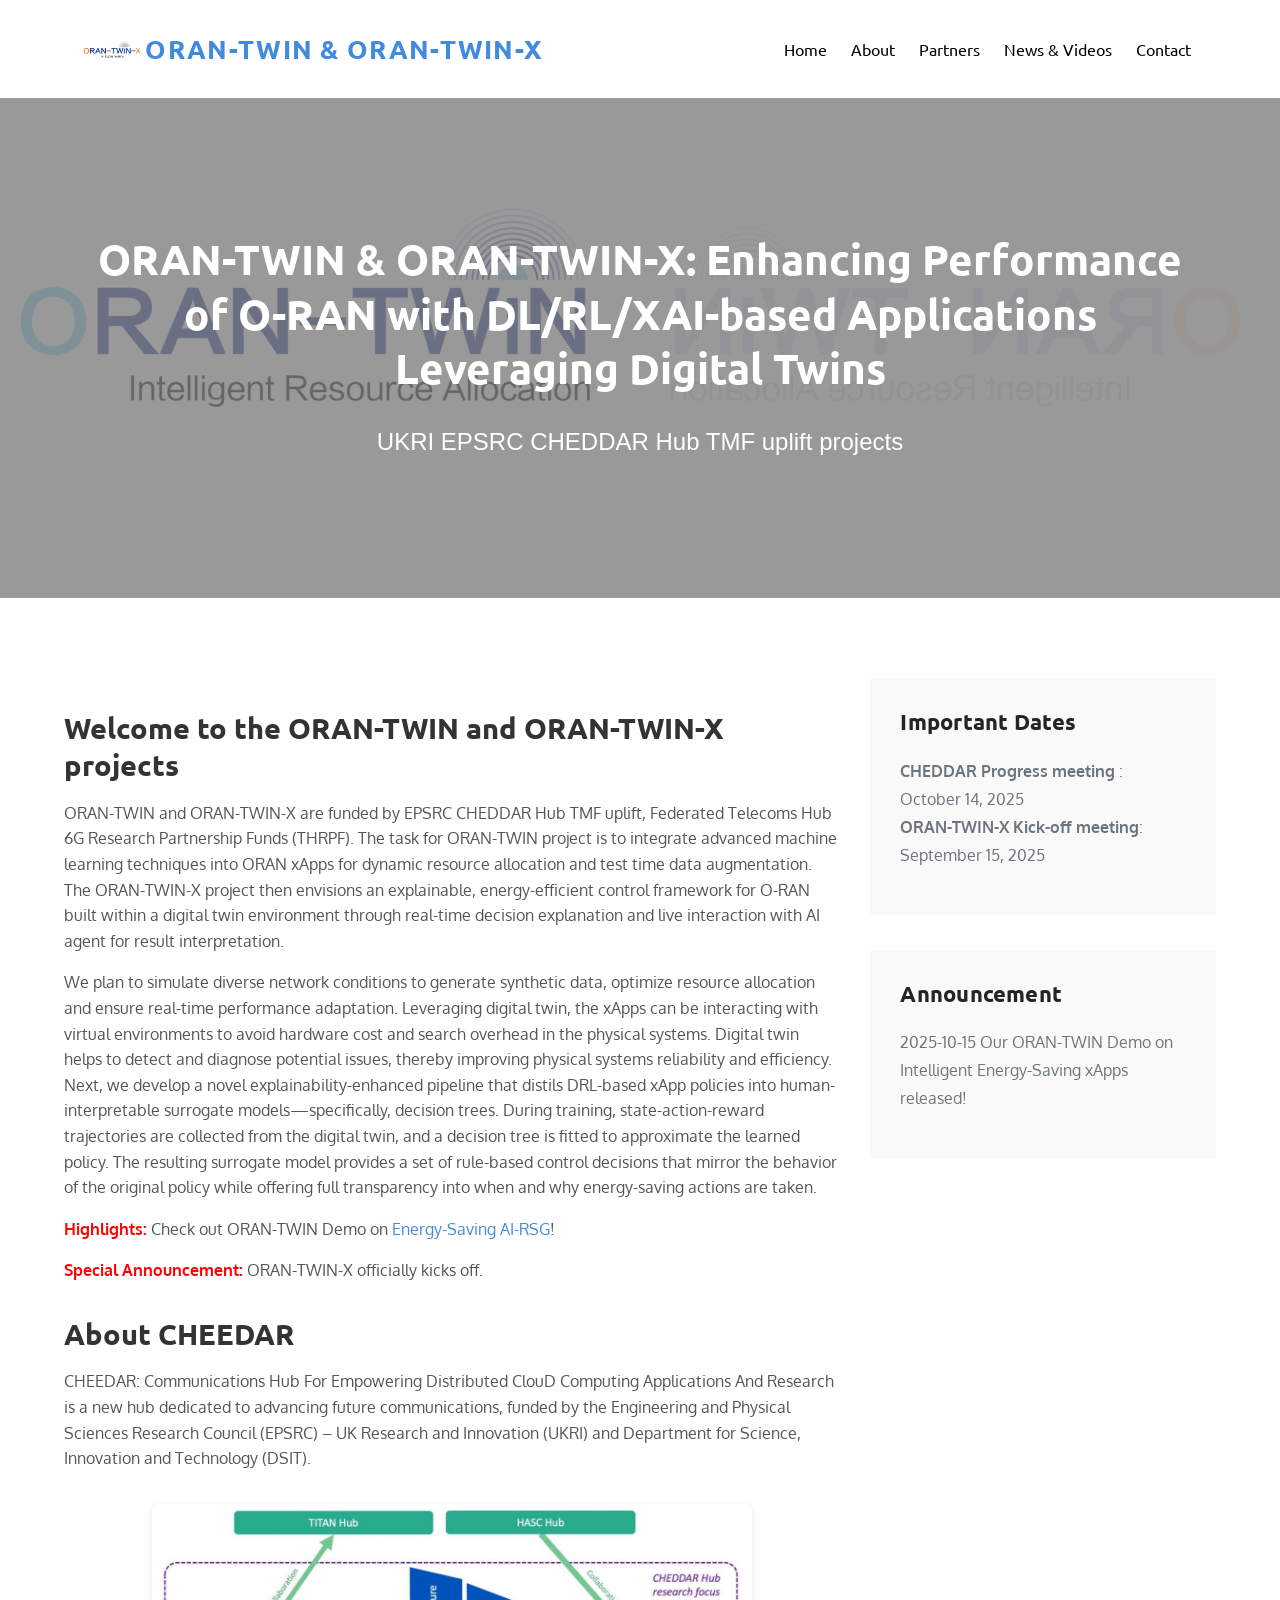
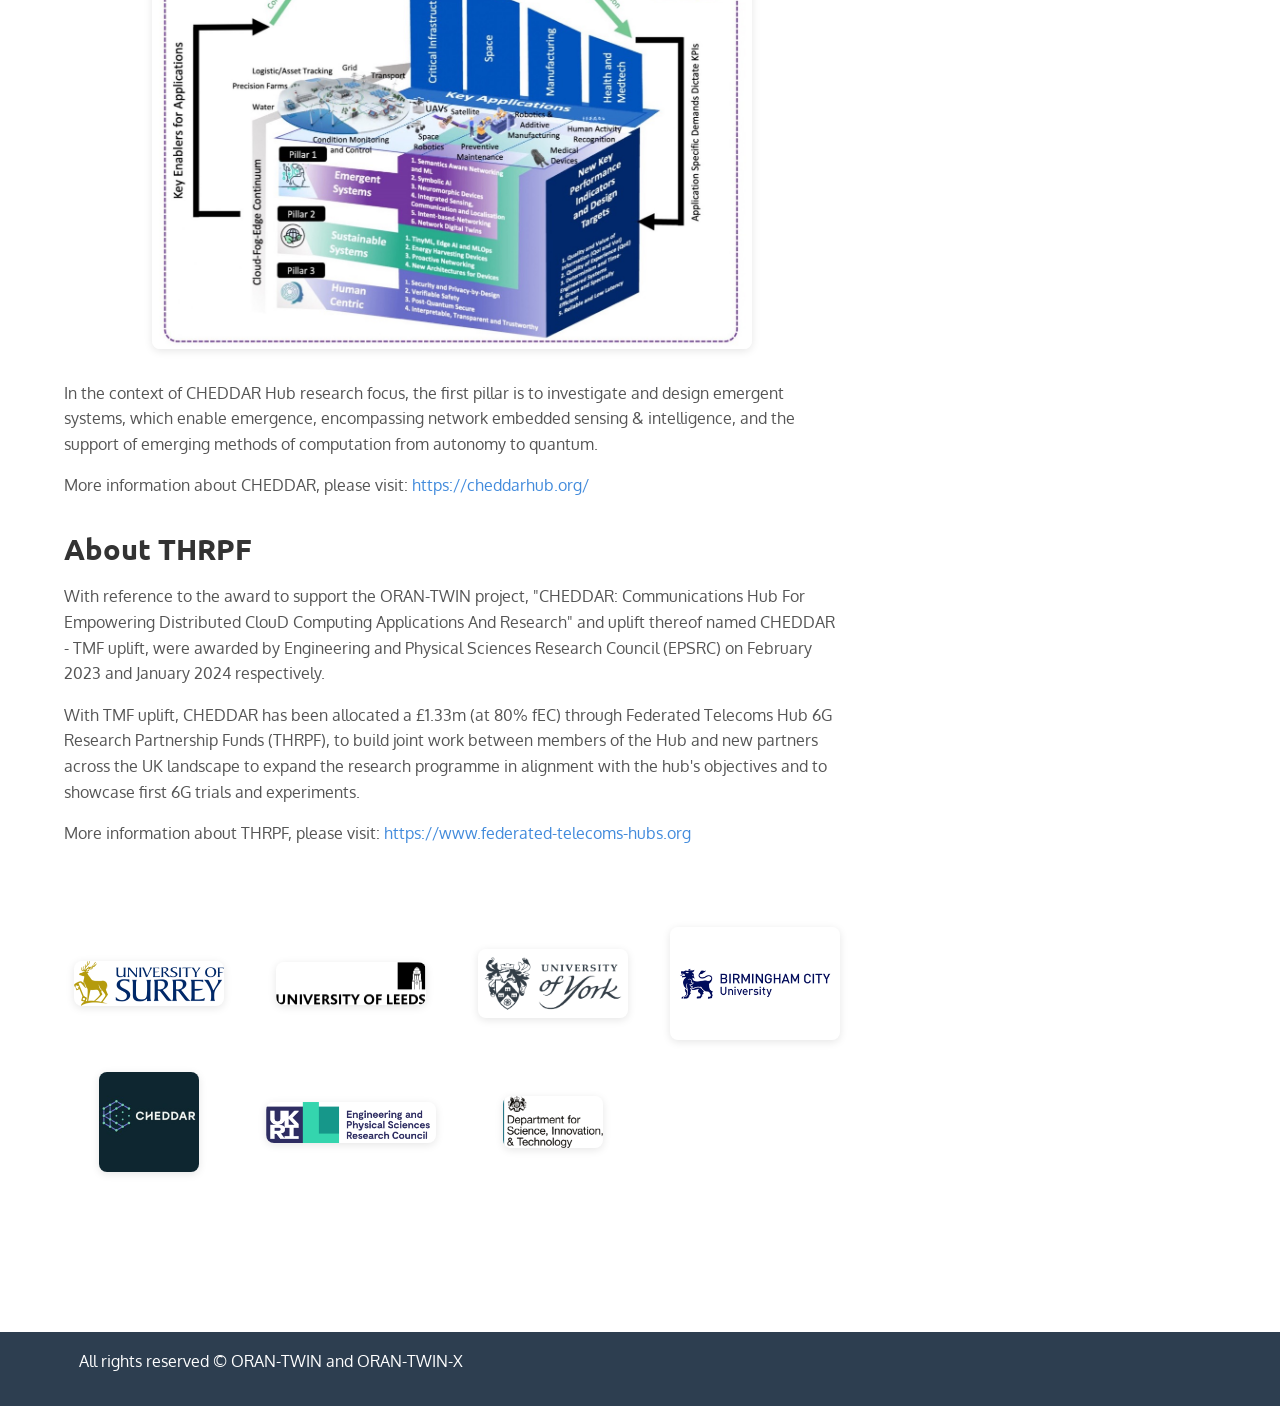
==== commit a8dcdf26: "Update index.html" ====
--- a/index.html
+++ b/index.html
@@ -278,8 +278,8 @@
                         <h2 class="widget-title">Important Dates</h2>
                         <div class="textwidget">
                             <p>
-                                <strong>Progress meeting in CHEDDAR</strong>: October 14, 2025<br>
-                                <strong>ORAN-TWIN-X Kick-off meeting </strong>: September 15, 2025
+                                <strong>CHEDDAR Progress meeting </strong>: October 14, 2025<br>
+                                <strong>ORAN-TWIN-X Kick-off meeting</strong>: September 15, 2025
                             </p>
                         </div>
                     </aside>
@@ -287,7 +287,7 @@
                     <aside id="text-6" class="widget widget_text">
                         <h2 class="widget-title">Announcement</h2>
                         <div class="textwidget">
-                            <p>2025-10-15 Our ORAN-TWIN Demo on <a href="https://www.youtube.com/watch?v=shP4oSc0MWE">Intelligent Energy-Saving xApps</a></p>
+                            <p>2025-10-15 Our ORAN-TWIN Demo on <a href="https://www.youtube.com/watch?v=shP4oSc0MWE">Intelligent Energy-Saving xApps</a> released!</p>
                         </div>
                     </aside>
                 </aside>
